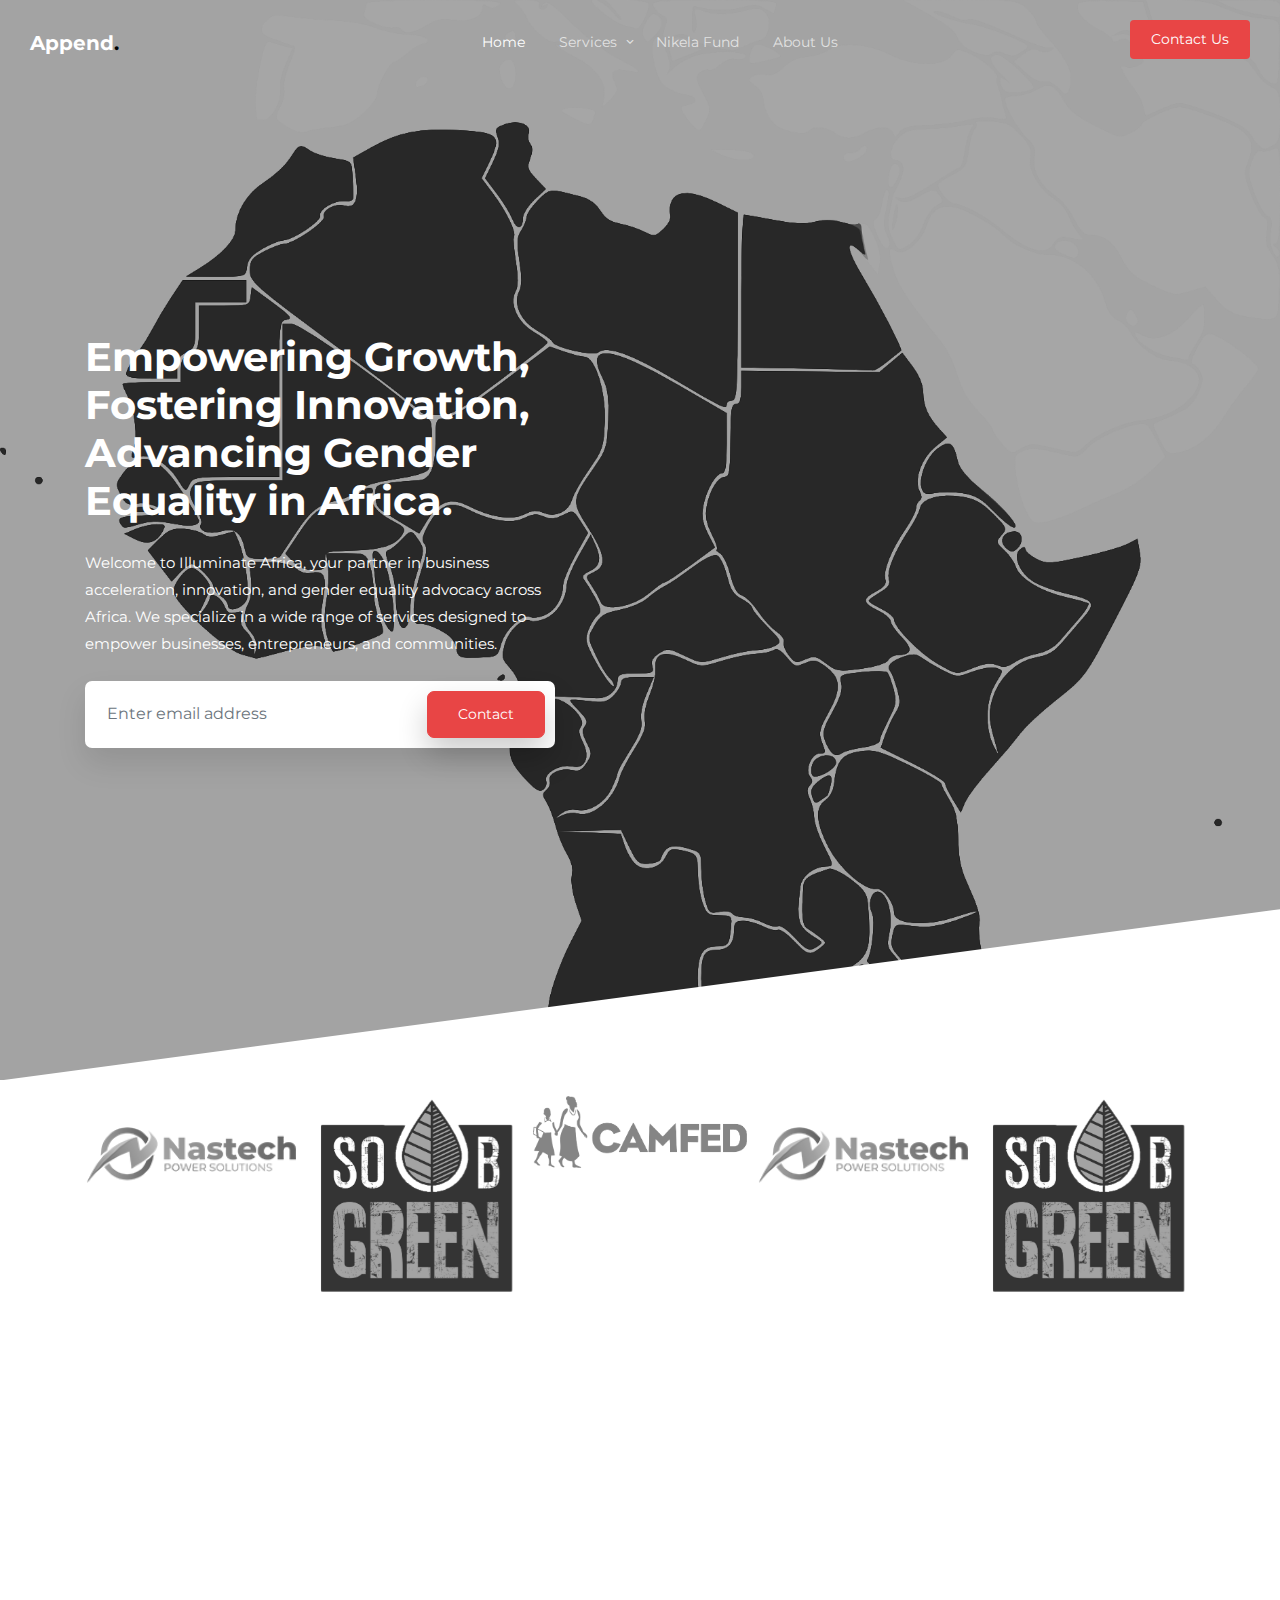
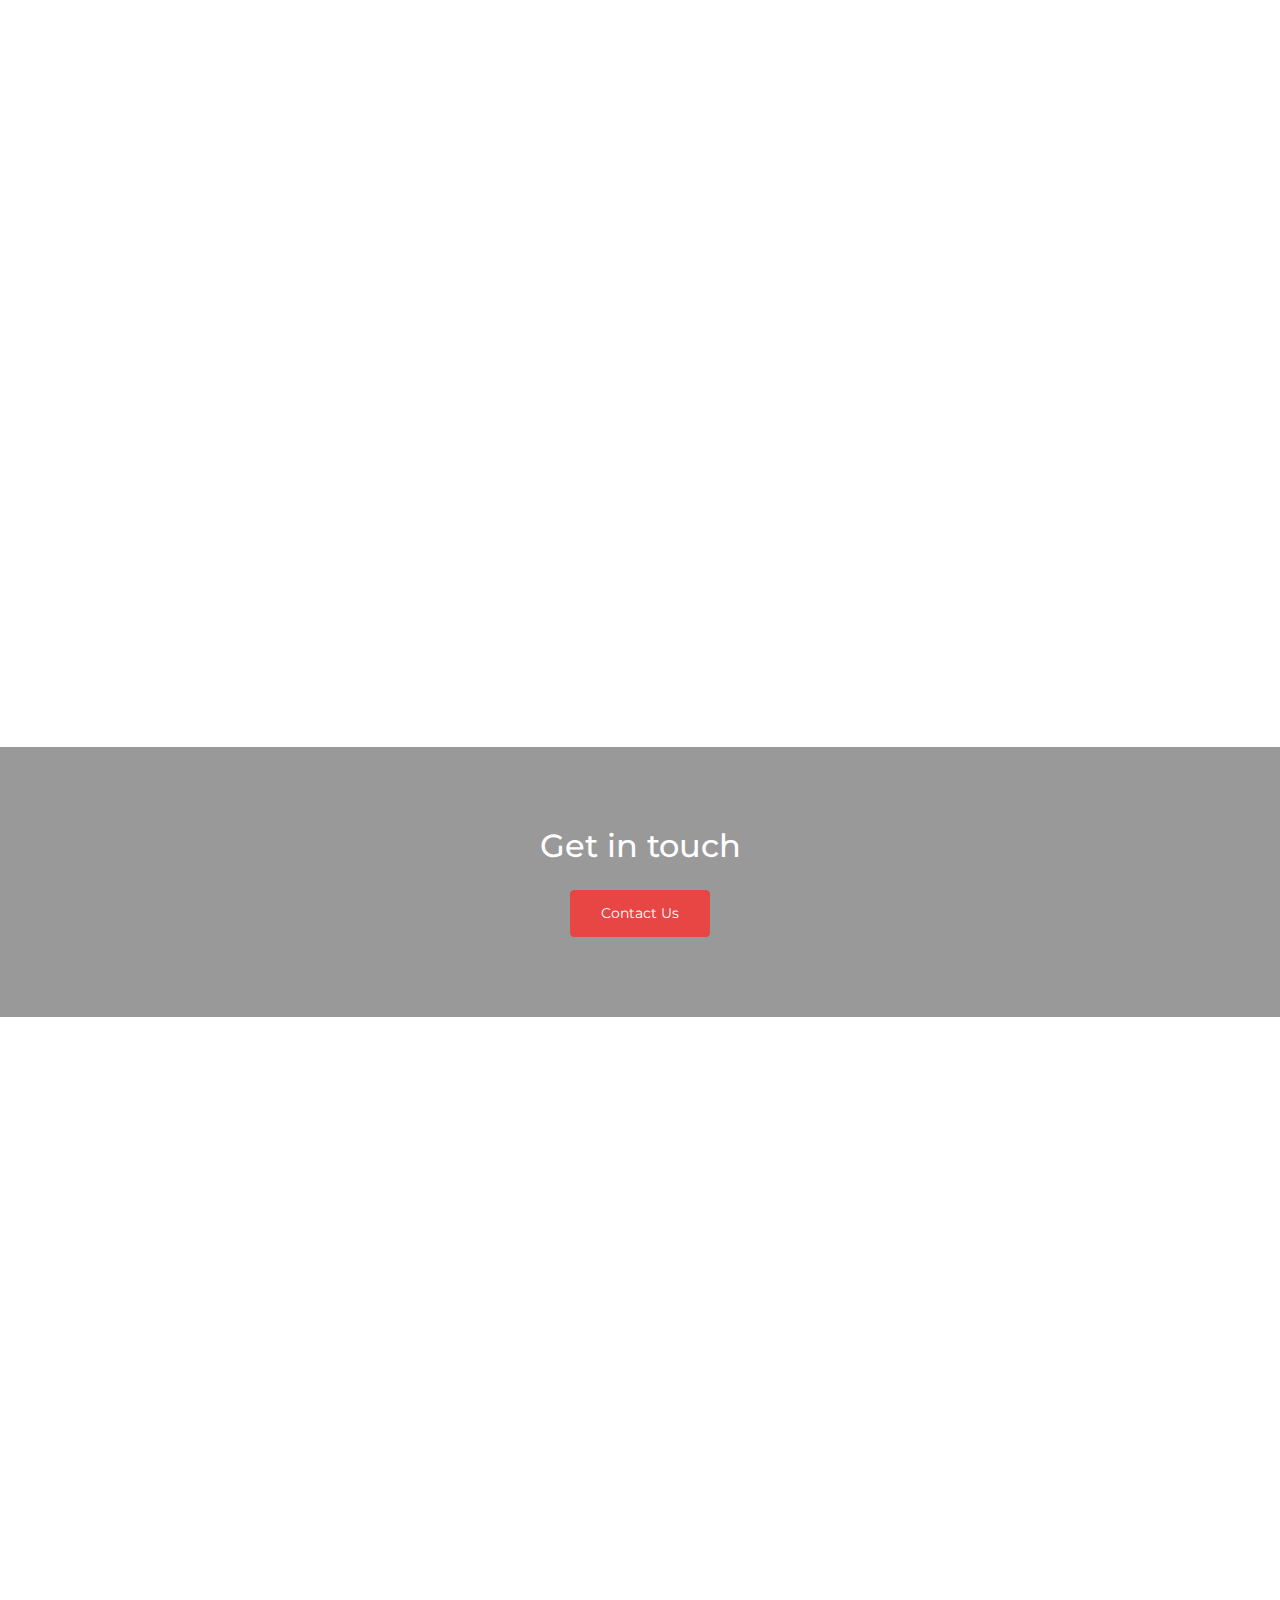
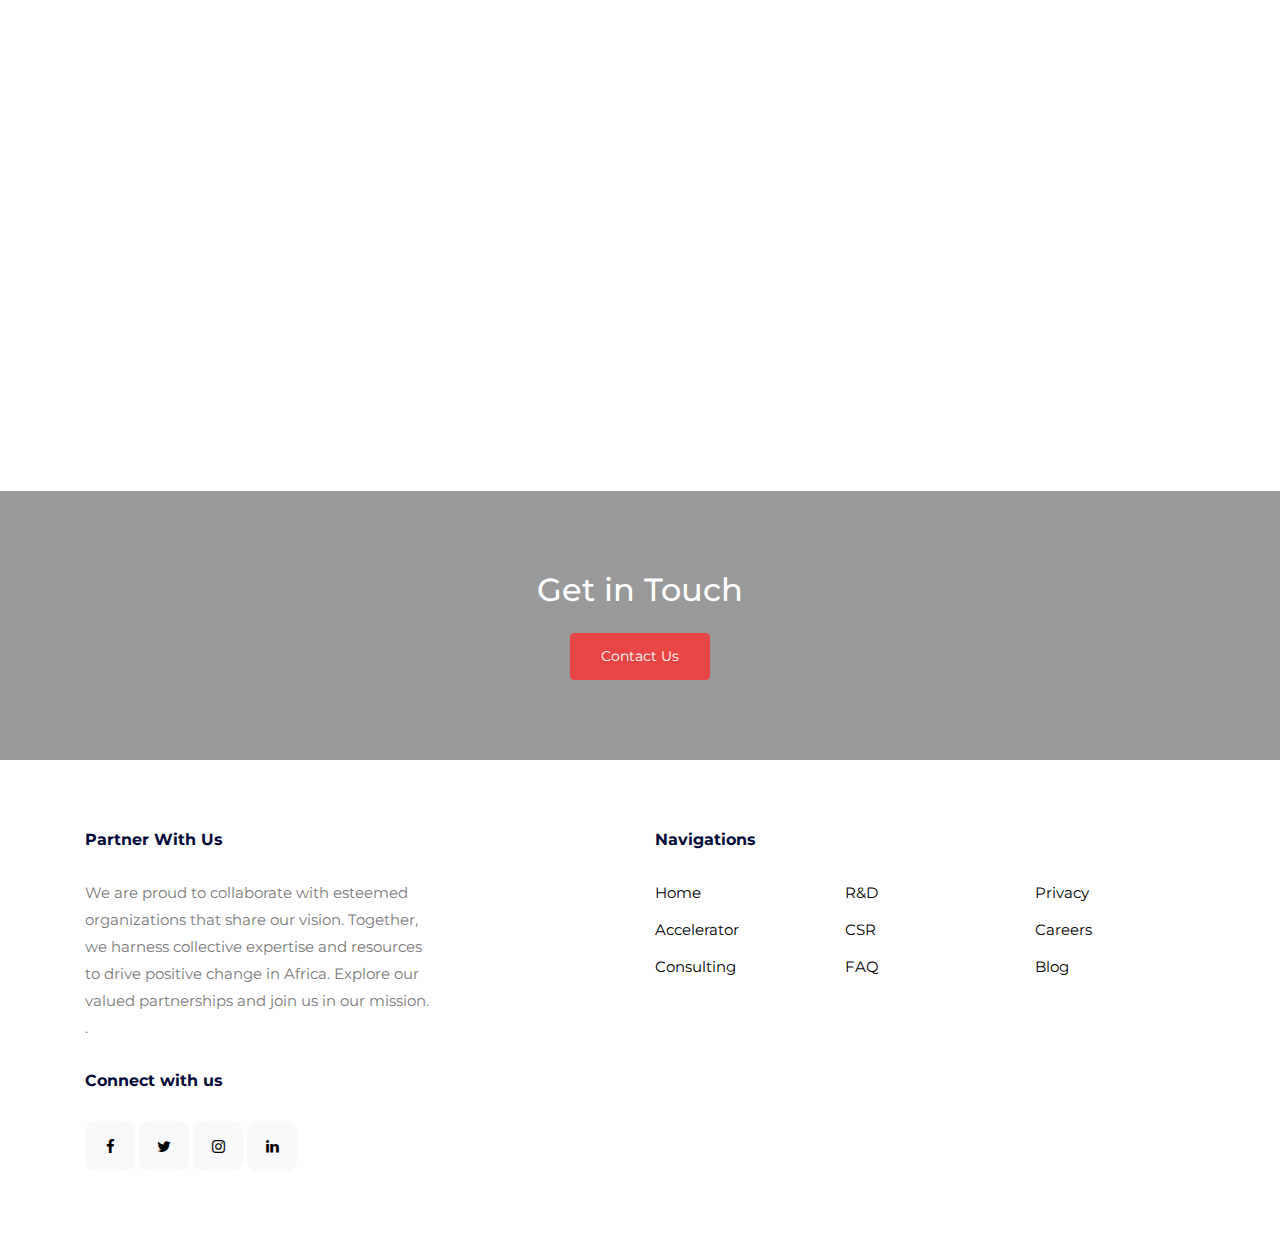
==== index.html @ 3a7e7c46 "first commit" ====
<!-- /*
* Template Name: Append
* Template Author: Untree.co
* Tempalte URI: https://untree.co/
* License: https://creativecommons.org/licenses/by/3.0/
*/ -->
<!doctype html>
<html lang="en">
<head>
  <meta charset="utf-8">
  <meta name="viewport" content="width=device-width, initial-scale=1, shrink-to-fit=no">
  <meta name="author" content="Untree.co">
  <link rel="shortcut icon" href="favicon.png">

  <meta name="description" content="" />
  <meta name="keywords" content="bootstrap, bootstrap4" />


  <link href="https://fonts.googleapis.com/css2?family=Montserrat:wght@300;400;700&display=swap" rel="stylesheet">
  
  <link rel="stylesheet" href="css/bootstrap.min.css">
  <link rel="stylesheet" href="css/owl.carousel.min.css">
  <link rel="stylesheet" href="css/owl.theme.default.min.css">
  <link rel="stylesheet" href="fonts/icomoon/style.css">
  <link rel="stylesheet" href="fonts/feather/style.css">
  <link rel="stylesheet" href="fonts/flaticon/font/flaticon.css">
  <link rel="stylesheet" href="css/jquery.fancybox.min.css">
  <link rel="stylesheet" href="css/aos.css">
  <link rel="stylesheet" href="css/style.css">

  <title>Append Free HTML Template by Untree.co</title>
</head>
<body>


    <div class="site-mobile-menu site-navbar-target">
      <div class="site-mobile-menu-header">
        <div class="site-mobile-menu-close">
          <span class="icofont-close js-menu-toggle"></span>
        </div>
      </div>
      <div class="site-mobile-menu-body"></div>
    </div>
    
    <div class="container">


      <nav class="site-nav">
        <div class="logo">
          <a href="index.html" class="text-white">Append<span class="text-black">.</span></a>
        </div>
        <div class="row align-items-center">
          
          
          <div class="col-12 col-sm-12 col-lg-12 site-navigation text-center">
            <ul class="js-clone-nav d-none d-lg-inline-block text-left site-menu">
              <li class="active"><a href="index.html">Home</a></li>
              <li class="has-children">
                <a href="#">Services</a>
                <ul class="dropdown">
                  <li><a href="accelerator.html">Upanuzi Accelerator</a></li>
                  <li><a href="consulting.html">Business Consulting</a></li>
                  <li><a href="research.html">Research and Development</a></li>
                  <li><a href="csr.html">CSR Advisory</a></li>

                   <!-- <li class="has-children"> 
                    <a href="#">Menu Two</a>
                   <ul class="dropdown">
                      <li><a href="#">Sub Menu One</a></li>
                      <li><a href="#">Sub Menu Two</a></li>
                      <li><a href="#">Sub Menu Three</a></li>
                    </ul> 
                  </li> -->
                  <!-- <li><a href="#">Menu Three</a></li> -->
                </ul>
              </li>
              <li><a href="nikela.html">Nikela Fund</a></li>
              <li><a href="about.html">About Us</a></li>
            </ul>

            <ul class="js-clone-nav d-none d-lg-inline-block text-left site-menu float-right menu-absolute">
              <li class="cta-button"><a href="contact.html" target="_blank">Contact Us</a></li>
            </ul>

            <a href="#" class="burger light ml-auto site-menu-toggle js-menu-toggle d-block d-lg-none" data-toggle="collapse" data-target="#main-navbar">
              <span></span>
            </a>

          </div>

        </div>  
      </nav> <!-- END nav -->

    </div> <!-- END container -->


    <div class="hero-slant overlay" data-stellar-background-ratio="0.5" style="background-image: url('images/africa2.png')">

      <div class="container">
        <div class="row align-items-center justify-content-between">
          <div class="col-lg-7 intro">
            <h1 class="text-white font-weight-bold mb-4" data-aos="fade-up" data-aos-delay="0">Empowering Growth, Fostering Innovation, Advancing Gender Equality in Africa.</h1>
            <p class="text-white mb-4" data-aos="fade-up" data-aos-delay="100">Welcome to Illuminate Africa, your partner in business acceleration,  innovation, and gender equality advocacy across Africa. We specialize in a wide range of services designed to empower businesses, entrepreneurs, and communities.
            </p>
            <form action="#" class="sign-up-form d-flex" data-aos="fade-up" data-aos-delay="200">
              <input type="text" class="form-control" placeholder="Enter email address">
              <input type="submit" class="btn btn-primary" value="Contact">
            </form>
          
          </div>
          
          
        </div>

        
      </div>

      <div class="slant" style="background-image: url('images/slant.svg');"></div>
    </div>

    <div class="py-3">
      <div class="container">

        <div class="owl-logos owl-carousel">
          <div class="item">
            <img src="images/nastech.png" alt="Image" class="img-fluid">
          </div>
          <div class="item">
            <img src="images/sobgreen.png" alt="Image" class="img-fluid">
          </div>
          <div class="item">
            <img src="images/camfed.png" alt="Image" class="img-fluid">
          </div>
          <!-- <div class="item">
            <img src="images/logo-paypal.png" alt="Image" class="img-fluid">
          </div>
          <div class="item">
            <img src="images/logo-adobe.png" alt="Image" class="img-fluid">
          </div>
          <div class="item">
            <img src="images/logo-google.png" alt="Image" class="img-fluid">
          </div> -->
          

        </div>
        
            
      </div>
      
    </div>

    
     <div class="site-section">
      <div class="container">
        <div class="row mb-5">
          <div class="col-12 text-center"  data-aos="fade-up">
            <h2 class="heading font-weight-bold mb-3">Our Services</h2>
          </div>
        </div>
        <div class="row align-items-stretch">
          <div class="col-md-6 col-lg-4 mb-4 mb-lg-4" data-aos="fade-up">
            <div class="unit-4 d-flex">
              <div class="unit-4-icon mr-4">
                <span class="feather-pen-tool"></span>
              </div>
              <div><h3>UPANUZI Accelerator</h3>
                <p>Upanuzi is more than an accelerator; it's a transformative service designed to empower established businesses aiming to scale and accelerate their growth. We offer a comprehensive ecosystem that equips your business with the tools and support needed to achieve significant progress in a short timeframe. </p>
                <p><a href="#">Learn More</a></p>
              </div>
            </div>
          </div>
          <div class="col-md-6 col-lg-4 mb-4 mb-lg-4" data-aos="fade-up" data-aos-delay="100">
            <div class="unit-4 d-flex">
              <div class="unit-4-icon mr-4">
                <span class="feather-layers"></span>
              </div>
              <div>
                <h3>Business Consulting</h3>
                <p>
                  Achieving long-term success requires a solid strategy and operational excellence. Our Business Consulting services are tailored to help you navigate the complexities of your industry effectively. 
                <p><a href="#">Learn More</a></p>
              </div>
            </div>
          </div>
          <div class="col-md-6 col-lg-4 mb-4 mb-lg-4" data-aos="fade-up" data-aos-delay="200">
            <div class="unit-4 d-flex">
              <div class="unit-4-icon mr-4">
                <span class="feather-layout"></span>
              </div>
              <div>
                <h3>R&D in AI and Renewable Energy:</h3>
                <p>Innovation is the cornerstone of progress, and at Illuminate Africa, we're at the forefront of driving technological advancement. Our Research and Development (R&D) division specializes in cutting-edge innovations in Artificial Intelligence (AI) and Renewable Energy.
                </p>
                <p><a href="#">Learn More</a></p>
              </div>
            </div>
          </div>


          <div class="col-md-6 col-lg-4 mb-4 mb-lg-4" data-aos="fade-up" data-aos-delay="300">
            <div class="unit-4 d-flex">
              <div class="unit-4-icon mr-4">
                <span class="feather-life-buoy"></span>
              </div>
              <div>
                <h3>CSR Advisory</h3>
                <p>Corporate Social Responsibility (CSR) is not just about profit; it's about making a positive impact on society. Our CSR Advisory services assist Corporations in developing and implementing effective CSR strategies. We help you align your corporate values and objectives with initiatives that create a meaningful and lasting impact on the communities you serve. </p>
                <p><a href="#">Learn More</a></p>
              </div>
            </div>
          </div>
          <!-- <div class="col-md-6 col-lg-4 mb-4 mb-lg-4" data-aos="fade-up" data-aos-delay="400">
            <div class="unit-4 d-flex">
              <div class="unit-4-icon mr-4">
                <span class="feather-shopping-bag"></span>
              </div>
              <div>
                <h3>Cool Pricing</h3>
                <p>Far far away, behind the word mountains, far from the countries Vokalia and Consonantia, there live the blind texts. </p>
                <p><a href="#">Learn More</a></p>
              </div>
            </div>
          </div>
          <div class="col-md-6 col-lg-4 mb-4 mb-lg-4" data-aos="fade-up" data-aos-delay="500">
            <div class="unit-4 d-flex">
              <div class="unit-4-icon mr-4">
                <span class="feather-smartphone"></span>
              </div>
              <div>
                <h3>Mobile Apps</h3>
                <p>Far far away, behind the word mountains, far from the countries Vokalia and Consonantia, there live the blind texts. </p>
                <p><a href="#">Learn More</a></p>
              </div>
            </div>
          </div> -->

        </div>
      </div>
    </div>

    
    <div class="site-section overlay site-cover-2" style="background-image: url('images/africa2.png')">
      <div class="container">
        <div class="row">
          <div class="col-lg-7 mx-auto text-center">
            <h2 class="text-white mb-4">Get in touch</h2>
            <p class="mb-0"><a href="https://untree.co/" rel="noopener" class="btn btn-primary"> Contact Us</a></p>
          </div>
        </div>
      </div>
    </div>


    <div class="features-lg ">
      <div class="container">
        <div class="row feature align-items-center justify-content-between">
          <div class="col-lg-7 section-stack order-lg-2 mb-4 mb-lg-0 position-relative" data-aos="fade-up" data-aos-delay="0">

            <div class="image-stack">
              <div class="image-stack__item image-stack__item--top">
                <!-- <img src="images/women.jpg" alt=""> -->
              </div>
              <div class="image-stack__item image-stack__item--bottom">
                <img src="images/women.jpg" alt="">
              </div>
            </div>

          </div>
          <div class="col-lg-4 section-title" data-aos="fade-up" data-aos-delay="100">
            
            <h2 class="font-weight-bold mb-4 heading">Women's Economic Empowerment: </h2>
            <p class="mb-4">Gender equality and women's economic empowerment are core values at Illuminate Africa. We believe in fostering inclusive opportunities for women entrepreneurs and leaders.</p>
            <p><a href="#" class="btn btn-primary">Contact Us</a></p>

          </div>
          
        </div>
      </div>
    </div>
    
    <div class="features-lg">
      <div class="container">
        
        <div class="row feature align-items-center justify-content-between">
          <div class="col-lg-7 mb-4 mb-lg-0 section-stack" data-aos="fade-up" data-aos-delay="0">
            <img src="images/hall.jpeg" alt="Image" class="img-fluid">
          </div>
          <div class="col-lg-4 section-title" data-aos="fade-up" data-aos-delay="100">
            
            <h2 class="font-weight-bold mb-4">Skills Development</h2>
            <p class="mb-4">In today's fast-paced world, continuous learning and skill development are essential. Our Skills Development programs offer comprehensive training designed to enhance your capabilities and keep you ahead of the curve. </p>
            <p><a href="#" class="btn btn-primary">Contact Us</a></p>

          </div>
          
        </div>

      </div>
    </div>



    <!-- <div class="pricing-section">
      <div class="container">
        <div class="section-title text-center mb-5" data-aos="fade-up" data-aos-delay="0">
          <h2 class="heading font-weight-bold mb-5">Plans</h2>

          <div class="switch-plan">
            
            <div class="d-inline-flex align-items-center">
              <div class="period">Monthly</div>
              <a href="#" class="period-toggle js-period-toggle"></a>
              <div class="period"><span class="mr-2">Yearly</span><span class="save-percent">Save 25%</span></div>
            </div>

          </div>
        </div>
        

        <div class="row">
          <div class="col-md-6 col-lg-4" data-aos="fade-up" data-aos-delay="0">
            <div class="pricing-item ">
              <h3>Basic</h3>
              <div class="description">
                <p>Far far away, behind the word mountains</p>
              </div>
              <div class="period-change mb-4 d-block">
                <div class="price-wrap">
                  <div class="price">
                    <div>
                      <div>$29</div>
                      <div>$299</div>
                    </div>
                  </div>
                </div>
                <div class="d-inline-flex align-items-center text-center period-wrap">
                  <div class="d-inline-block mr-1">Per</div>
                  <div class="d-block text-left period">
                    <div>
                      <div>Month</div>
                      <div>Year</div>
                    </div>
                  </div>
                </div>
              </div>
              <ul class="list-unstyled mb-4">
                <li class="d-flex"><span class="feather-check-square mr-2 mt-1"></span><span>Far far away, behind the word mountains</span></li>
                <li class="d-flex"><span class="feather-check-square mr-2 mt-1"></span><span>Far far away, behind the word mountains</span></li>
              </ul>
              <div>
                <a href="#" class="btn btn-primary">Get Started</a>
              </div>
            </div>
          </div>

          <div class="col-md-6 col-lg-4" data-aos="fade-up" data-aos-delay="100">
            <div class="pricing-item active">
              <h3>Advanced</h3>
              <div class="description">
                <p>Far far away, behind the word mountains</p>
              </div>
              <div class="period-change mb-4 d-block">
                <div class="price-wrap">
                  <div class="price">
                    <div>
                      <div>$49</div>
                      <div>$599</div>
                    </div>
                  </div>
                </div>
                <div class="d-inline-flex align-items-center text-center period-wrap">
                  <div class="d-inline-block mr-1">Per</div>
                  <div class="d-block text-left period">
                    <div>
                      <div>Month</div>
                      <div>Year</div>
                    </div>
                  </div>
                </div>
              </div>
              <ul class="list-unstyled mb-4">
                <li class="d-flex"><span class="feather-check-square mr-2 mt-1"></span><span>Far far away, behind the word mountains</span></li>
                <li class="d-flex"><span class="feather-check-square mr-2 mt-1"></span><span>Far far away, behind the word mountains</span></li>
              </ul>
              <div>
                <a href="#" class="btn btn-primary">Get Started</a>
              </div>
            </div>
          </div>

          <div class="col-md-6 col-lg-4" data-aos="fade-up" data-aos-delay="200">
            <div class="pricing-item ">
              <h3>Premium</h3>
              <div class="description">
                <p>Far far away, behind the word mountains</p>
              </div>
              <div class="period-change mb-4 d-block">
                <div class="price-wrap">
                  <div class="price">
                    <div>
                      <div>$99</div>
                      <div>$1,999</div>
                    </div>
                  </div>
                </div>
                <div class="d-inline-flex align-items-center text-center period-wrap">
                  <div class="d-inline-block mr-1">Per</div>
                  <div class="d-block text-left period">
                    <div>
                      <div>Month</div>
                      <div>Year</div>
                    </div>
                  </div>
                </div>
              </div>
              <ul class="list-unstyled mb-4">
                <li class="d-flex"><span class="feather-check-square mr-2 mt-1"></span><span>Far far away, behind the word mountains</span></li>
                <li class="d-flex"><span class="feather-check-square mr-2 mt-1"></span><span>Far far away, behind the word mountains</span></li>
              </ul>
              <div>
                <a href="#" class="btn btn-primary">Get Started</a>
              </div>
            </div>
          </div>
        </div>
      </div>
    </div>

     -->

    <!-- <div class="testimonial-section">
      <div class="container">
        <div class="row align-items-center justify-content-between">
          <div class="col-lg-4 mb-5 section-title" data-aos="fade-up" data-aos-delay="0">
            
            <h2 class="mb-4 font-weight-bold heading">Testimonials</h2>
            <p class="mb-4">Far far away, behind the word mountains, far from the countries Vokalia and Consonantia, there live the blind texts. </p>
            <p><a href="#" class="btn btn-primary">Product Tour</a></p>
          </div>
          <div class="col-lg-7" data-aos="fade-up" data-aos-delay="100">
            
            <div class="testimonial--wrap">
              <div class="owl-single owl-carousel no-dots no-nav">
                <div class="testimonial-item">
                  <div class="d-flex align-items-center mb-4">
                    <div class="photo mr-3">
                      <img src="images/person_4-min.jpg" alt="Image" class="img-fluid">
                    </div>
                    <div class="author">
                      <cite class="d-block mb-0">Kaila Woodland</cite>
                      <span>Owner, Greenland, Inc.</span>
                    </div>
                  </div>
                  <blockquote>
                    <p>&ldquo;Far far away, behind the word mountains, far from the countries Vokalia and Consonantia, there live the blind texts. Separated they live.&rdquo;</p>
                  </blockquote>
                </div>  

                <div class="testimonial-item">
                  <div class="d-flex align-items-center mb-4">
                    <div class="photo mr-3">
                      <img src="images/person_1-min.jpg" alt="Image" class="img-fluid">
                    </div>
                    <div class="author">
                      <cite class="d-block mb-0">Kaila Woodland</cite>
                      <span>Owner, Greenland, Inc.</span>
                    </div>
                  </div>
                  <blockquote>
                    <p>&ldquo;Far far away, behind the word mountains, far from the countries Vokalia and Consonantia, there live the blind texts. Separated they live.&rdquo;</p>
                  </blockquote>
                </div>  

                <div class="testimonial-item">
                  <div class="d-flex align-items-center mb-4">
                    <div class="photo mr-3">
                      <img src="images/person_2-min.jpg" alt="Image" class="img-fluid">
                    </div>
                    <div class="author">
                      <cite class="d-block mb-0">Kaila Woodland</cite>
                      <span>Owner, Greenland, Inc.</span>
                    </div>
                  </div>
                  <blockquote>
                    <p>&ldquo;Far far away, behind the word mountains, far from the countries Vokalia and Consonantia, there live the blind texts. Separated they live.&rdquo;</p>
                  </blockquote>
                </div>  
              </div>
              <div class="custom-nav-wrap">
                <a href="#" class="custom-owl-prev"><span class="icon-keyboard_backspace"></span></a>
                <a href="#" class="custom-owl-next"><span class="icon-keyboard_backspace"></span></a>
              </div>
            </div>

          </div>
        </div>
      </div>
    </div> -->

     <!-- <div class="site-section bg-light" id="blog-section">
      <div class="container">
        <div class="row">
          <div class="col-7 mb-4 position-relative text-center mx-auto">
            <h2 class="font-weight-bold text-center">Our Blog Posts</h2>
            <p>Far far away, behind the word mountains, far from the countries Vokalia and Consonantia, there live the blind texts.</p>
          </div>

        </div>
        <div class="row">
          
          
          <div class="col-md-6 mb-5 mb-lg-0 col-lg-4">
            <div class="blog_entry">
              <a href="#"><img src="images/img_h_3-min.jpg" alt="Free Website Template by Free-Template.co" class="img-fluid"></a>
              <div class="p-4 bg-white">
                <h3><a href="#">Far far away, behind the word mountains</a></h3>
                <span class="date">April 25, 2019</span>
                <p>A small river named Duden flows by their place and supplies it with the necessary regelialia.</p>
                <p class="more"><a href="#">Continue reading...</a></p>
              </div>
            </div>
          </div>

          <div class="col-md-6 mb-5 mb-lg-0 col-lg-4">
            <div class="blog_entry">
              <a href="#"><img src="images/img_h_5-min.jpg" alt="Free Website Template by Free-Template.co" class="img-fluid"></a>
              <div class="p-4 bg-white">
                <h3><a href="#">Far far away, behind the word mountains</a></h3>
                <span class="date">April 25, 2019</span>
                <p>A small river named Duden flows by their place and supplies it with the necessary regelialia.</p>
                <p class="more"><a href="#">Continue reading...</a></p>
              </div>
            </div>
          </div>

          <div class="col-md-6 mb-5 mb-lg-0 col-lg-4">
            <div class="blog_entry">
              <a href="#"><img src="images/img_h_7-min.jpg" alt="Free Website Template by Free-Template.co" class="img-fluid"></a>
              <div class="p-4 bg-white">
                <h3><a href="#">Far far away, behind the word mountains</a></h3>
                <span class="date">April 25, 2019</span>
                <p>A small river named Duden flows by their place and supplies it with the necessary regelialia.</p>
                <p class="more"><a href="#">Continue reading...</a></p>
              </div>
            </div>
          </div>
        </div>
        <div class="row mt-5">
          <div class="col-lg-4 mx-auto">
            <a href="#" class="btn btn-primary btn-block">See All Posts</a>
          </div>
        </div>
      </div>
    </div> -->

    <div class="site-section overlay site-cover-2" style="background-image: url('images/africa2.png')">
      <div class="container">
        <div class="row">
          <div class="col-lg-7 mx-auto text-center">
            <h2 class="text-white mb-4">Get in Touch</h2>
            <p class="mb-0"><a href="https://untree.co/" rel="noopener" class="btn btn-primary">Contact Us</a></p>
          </div>
        </div>
      </div>
    </div>

     <div class="site-footer">
      <div class="container">
        <div class="row justify-content-between">
          <div class="col-lg-4">
            <div class="widget">
              <h3>Partner With Us</h3>
              <p>We are proud to collaborate with esteemed organizations that share our vision. Together, we harness collective expertise and resources to drive positive change in Africa. Explore our valued partnerships and join us in our mission.
                .</p>
            </div>
            <div class="widget">
              <h3>Connect with us</h3>
              <ul class="social list-unstyled">
                <li><a href=" https://web.facebook.com/ilmconsultgh"><span class="icon-facebook"></span></a></li>
                <li><a href=" https://twitter.com/ilmconsult"><span class="icon-twitter"></span></a></li>
                <li><a href=" https://www.instagram.com/ilmconsultgh/"><span class="icon-instagram"></span></a></li>
                <!-- <li><a href="#"><span class="icon-dribbble"></span></a></li> -->
                <li><a href="https://www.linkedin.com/company/86673006/"><span class="icon-linkedin"></span></a></li>
              </ul>
            </div>
          </div>
          <div class="col-lg-6">
            <div class="row">
              <div class="col-12">
                <div class="widget">
                  <h3>Navigations</h3>
                </div>
              </div>
              <div class="col-6 col-sm-6 col-md-4">
                <div class="widget">
                  <ul class="links list-unstyled">
                    <li><a href="index.html">Home</a></li>
                    <li><a href="accelerator.html"> Accelerator</a></li>
                    <li><a href="consulting.html">Consulting</a></li>
                    
                  </ul>
                </div>
              </div>
              <div class="col-6 col-sm-6 col-md-4">
                <div class="widget">
                  <ul class="links list-unstyled">
                    <li><a href="research.html">R&D</a></li>
                    <li><a href="csr.html">CSR </a></li>
                    <li><a href="#">FAQ</a></li>

                    
                  </ul>
                </div>
              </div>
              <div class="col-6 col-sm-6 col-md-4">
                <div class="widget">
                  <ul class="links list-unstyled">                   
                    <li><a href="#">Privacy</a></li>
                    <li><a href="#">Careers</a></li>
                    <li><a href="#">Blog</a></li>
                  </ul>
                </div>
              </div>
            </div>
          </div>
        </div>

        <!-- <div class="row justify-content-center text-center copyright">
          <div class="col-md-8">
            <p>Copyright &copy;<script>document.write(new Date().getFullYear());</script>. All Rights Reserved. &mdash; Designed with love by <a href="https://untree.co">Untree.co</a> <!-- License information: https://untree.co/license/ -->
            <!-- </p> </br>  -->
            <!-- <p> Dsitributed by <a href="https://themewagon.com">themewagon</a> </p> -->
          <!-- </div> -->
        <!-- </div> -->
      </div>
    </div>
    

    <div id="overlayer"></div>
    <div class="loader">
      <div class="spinner-border" role="status">
        <span class="sr-only">Loading...</span>
      </div>
    </div>

    <script src="js/jquery-3.5.1.min.js"></script>
    <script src="js/jquery-migrate-3.0.0.min.js"></script>
    <script src="js/popper.min.js"></script>
    <script src="js/bootstrap.min.js"></script>
    <script src="js/owl.carousel.min.js"></script>
    <script src="js/aos.js"></script>
    <script src="js/imagesloaded.pkgd.js"></script>
    <script src="js/isotope.pkgd.min.js"></script>
    <script src="js/jquery.animateNumber.min.js"></script>
    <script src="js/jquery.stellar.min.js"></script>
    <script src="js/jquery.waypoints.min.js"></script>
    <script src="js/jquery.fancybox.min.js"></script>
    <script src="js/custom.js"></script>

    
  </body>
  </html>
---- fonts/icomoon/style.css ----
@font-face {
  font-family: 'icomoon';
  src:  url('fonts/icomoon.eot?10si43');
  src:  url('fonts/icomoon.eot?10si43#iefix') format('embedded-opentype'),
    url('fonts/icomoon.ttf?10si43') format('truetype'),
    url('fonts/icomoon.woff?10si43') format('woff'),
    url('fonts/icomoon.svg?10si43#icomoon') format('svg');
  font-weight: normal;
  font-style: normal;
}

[class^="icon-"], [class*=" icon-"] {
  /* use !important to prevent issues with browser extensions that change fonts */
  font-family: 'icomoon' !important;
  speak: none;
  font-style: normal;
  font-weight: normal;
  font-variant: normal;
  text-transform: none;
  line-height: 1;

  /* Better Font Rendering =========== */
  -webkit-font-smoothing: antialiased;
  -moz-osx-font-smoothing: grayscale;
}

.icon-asterisk:before {
  content: "\f069";
}
.icon-plus:before {
  content: "\f067";
}
.icon-question:before {
  content: "\f128";
}
.icon-minus:before {
  content: "\f068";
}
.icon-glass:before {
  content: "\f000";
}
.icon-music:before {
  content: "\f001";
}
.icon-search:before {
  content: "\f002";
}
.icon-envelope-o:before {
  content: "\f003";
}
.icon-heart:before {
  content: "\f004";
}
.icon-star:before {
  content: "\f005";
}
.icon-star-o:before {
  content: "\f006";
}
.icon-user:before {
  content: "\f007";
}
.icon-film:before {
  content: "\f008";
}
.icon-th-large:before {
  content: "\f009";
}
.icon-th:before {
  content: "\f00a";
}
.icon-th-list:before {
  content: "\f00b";
}
.icon-check:before {
  content: "\f00c";
}
.icon-close:before {
  content: "\f00d";
}
.icon-remove:before {
  content: "\f00d";
}
.icon-times:before {
  content: "\f00d";
}
.icon-search-plus:before {
  content: "\f00e";
}
.icon-search-minus:before {
  content: "\f010";
}
.icon-power-off:before {
  content: "\f011";
}
.icon-signal:before {
  content: "\f012";
}
.icon-cog:before {
  content: "\f013";
}
.icon-gear:before {
  content: "\f013";
}
.icon-trash-o:before {
  content: "\f014";
}
.icon-home:before {
  content: "\f015";
}
.icon-file-o:before {
  content: "\f016";
}
.icon-clock-o:before {
  content: "\f017";
}
.icon-road:before {
  content: "\f018";
}
.icon-download:before {
  content: "\f019";
}
.icon-arrow-circle-o-down:before {
  content: "\f01a";
}
.icon-arrow-circle-o-up:before {
  content: "\f01b";
}
.icon-inbox:before {
  content: "\f01c";
}
.icon-play-circle-o:before {
  content: "\f01d";
}
.icon-repeat:before {
  content: "\f01e";
}
.icon-rotate-right:before {
  content: "\f01e";
}
.icon-refresh:before {
  content: "\f021";
}
.icon-list-alt:before {
  content: "\f022";
}
.icon-lock:before {
  content: "\f023";
}
.icon-flag:before {
  content: "\f024";
}
.icon-headphones:before {
  content: "\f025";
}
.icon-volume-off:before {
  content: "\f026";
}
.icon-volume-down:before {
  content: "\f027";
}
.icon-volume-up:before {
  content: "\f028";
}
.icon-qrcode:before {
  content: "\f029";
}
.icon-barcode:before {
  content: "\f02a";
}
.icon-tag:before {
  content: "\f02b";
}
.icon-tags:before {
  content: "\f02c";
}
.icon-book:before {
  content: "\f02d";
}
.icon-bookmark:before {
  content: "\f02e";
}
.icon-print:before {
  content: "\f02f";
}
.icon-camera:before {
  content: "\f030";
}
.icon-font:before {
  content: "\f031";
}
.icon-bold:before {
  content: "\f032";
}
.icon-italic:before {
  content: "\f033";
}
.icon-text-height:before {
  content: "\f034";
}
.icon-text-width:before {
  content: "\f035";
}
.icon-align-left:before {
  content: "\f036";
}
.icon-align-center:before {
  content: "\f037";
}
.icon-align-right:before {
  content: "\f038";
}
.icon-align-justify:before {
  content: "\f039";
}
.icon-list:before {
  content: "\f03a";
}
.icon-dedent:before {
  content: "\f03b";
}
.icon-outdent:before {
  content: "\f03b";
}
.icon-indent:before {
  content: "\f03c";
}
.icon-video-camera:before {
  content: "\f03d";
}
.icon-image:before {
  content: "\f03e";
}
.icon-photo:before {
  content: "\f03e";
}
.icon-picture-o:before {
  content: "\f03e";
}
.icon-pencil:before {
  content: "\f040";
}
.icon-map-marker:before {
  content: "\f041";
}
.icon-adjust:before {
  content: "\f042";
}
.icon-tint:before {
  content: "\f043";
}
.icon-edit:before {
  content: "\f044";
}
.icon-pencil-square-o:before {
  content: "\f044";
}
.icon-share-square-o:before {
  content: "\f045";
}
.icon-check-square-o:before {
  content: "\f046";
}
.icon-arrows:before {
  content: "\f047";
}
.icon-step-backward:before {
  content: "\f048";
}
.icon-fast-backward:before {
  content: "\f049";
}
.icon-backward:before {
  content: "\f04a";
}
.icon-play:before {
  content: "\f04b";
}
.icon-pause:before {
  content: "\f04c";
}
.icon-stop:before {
  content: "\f04d";
}
.icon-forward:before {
  content: "\f04e";
}
.icon-fast-forward:before {
  content: "\f050";
}
.icon-step-forward:before {
  content: "\f051";
}
.icon-eject:before {
  content: "\f052";
}
.icon-chevron-left:before {
  content: "\f053";
}
.icon-chevron-right:before {
  content: "\f054";
}
.icon-plus-circle:before {
  content: "\f055";
}
.icon-minus-circle:before {
  content: "\f056";
}
.icon-times-circle:before {
  content: "\f057";
}
.icon-check-circle:before {
  content: "\f058";
}
.icon-question-circle:before {
  content: "\f059";
}
.icon-info-circle:before {
  content: "\f05a";
}
.icon-crosshairs:before {
  content: "\f05b";
}
.icon-times-circle-o:before {
  content: "\f05c";
}
.icon-check-circle-o:before {
  content: "\f05d";
}
.icon-ban:before {
  content: "\f05e";
}
.icon-arrow-left:before {
  content: "\f060";
}
.icon-arrow-right:before {
  content: "\f061";
}
.icon-arrow-up:before {
  content: "\f062";
}
.icon-arrow-down:before {
  content: "\f063";
}
.icon-mail-forward:before {
  content: "\f064";
}
.icon-share:before {
  content: "\f064";
}
.icon-expand:before {
  content: "\f065";
}
.icon-compress:before {
  content: "\f066";
}
.icon-exclamation-circle:before {
  content: "\f06a";
}
.icon-gift:before {
  content: "\f06b";
}
.icon-leaf:before {
  content: "\f06c";
}
.icon-fire:before {
  content: "\f06d";
}
.icon-eye:before {
  content: "\f06e";
}
.icon-eye-slash:before {
  content: "\f070";
}
.icon-exclamation-triangle:before {
  content: "\f071";
}
.icon-warning:before {
  content: "\f071";
}
.icon-plane:before {
  content: "\f072";
}
.icon-calendar:before {
  content: "\f073";
}
.icon-random:before {
  content: "\f074";
}
.icon-comment:before {
  content: "\f075";
}
.icon-magnet:before {
  content: "\f076";
}
.icon-chevron-up:before {
  content: "\f077";
}
.icon-chevron-down:before {
  content: "\f078";
}
.icon-retweet:before {
  content: "\f079";
}
.icon-shopping-cart:before {
  content: "\f07a";
}
.icon-folder:before {
  content: "\f07b";
}
.icon-folder-open:before {
  content: "\f07c";
}
.icon-arrows-v:before {
  content: "\f07d";
}
.icon-arrows-h:before {
  content: "\f07e";
}
.icon-bar-chart:before {
  content: "\f080";
}
.icon-bar-chart-o:before {
  content: "\f080";
}
.icon-twitter-square:before {
  content: "\f081";
}
.icon-facebook-square:before {
  content: "\f082";
}
.icon-camera-retro:before {
  content: "\f083";
}
.icon-key:before {
  content: "\f084";
}
.icon-cogs:before {
  content: "\f085";
}
.icon-gears:before {
  content: "\f085";
}
.icon-comments:before {
  content: "\f086";
}
.icon-thumbs-o-up:before {
  content: "\f087";
}
.icon-thumbs-o-down:before {
  content: "\f088";
}
.icon-star-half:before {
  content: "\f089";
}
.icon-heart-o:before {
  content: "\f08a";
}
.icon-sign-out:before {
  content: "\f08b";
}
.icon-linkedin-square:before {
  content: "\f08c";
}
.icon-thumb-tack:before {
  content: "\f08d";
}
.icon-external-link:before {
  content: "\f08e";
}
.icon-sign-in:before {
  content: "\f090";
}
.icon-trophy:before {
  content: "\f091";
}
.icon-github-square:before {
  content: "\f092";
}
.icon-upload:before {
  content: "\f093";
}
.icon-lemon-o:before {
  content: "\f094";
}
.icon-phone:before {
  content: "\f095";
}
.icon-square-o:before {
  content: "\f096";
}
.icon-bookmark-o:before {
  content: "\f097";
}
.icon-phone-square:before {
  content: "\f098";
}
.icon-twitter:before {
  content: "\f099";
}
.icon-facebook:before {
  content: "\f09a";
}
.icon-facebook-f:before {
  content: "\f09a";
}
.icon-github:before {
  content: "\f09b";
}
.icon-unlock:before {
  content: "\f09c";
}
.icon-credit-card:before {
  content: "\f09d";
}
.icon-feed:before {
  content: "\f09e";
}
.icon-rss:before {
  content: "\f09e";
}
.icon-hdd-o:before {
  content: "\f0a0";
}
.icon-bullhorn:before {
  content: "\f0a1";
}
.icon-bell-o:before {
  content: "\f0a2";
}
.icon-certificate:before {
  content: "\f0a3";
}
.icon-hand-o-right:before {
  content: "\f0a4";
}
.icon-hand-o-left:before {
  content: "\f0a5";
}
.icon-hand-o-up:before {
  content: "\f0a6";
}
.icon-hand-o-down:before {
  content: "\f0a7";
}
.icon-arrow-circle-left:before {
  content: "\f0a8";
}
.icon-arrow-circle-right:before {
  content: "\f0a9";
}
.icon-arrow-circle-up:before {
  content: "\f0aa";
}
.icon-arrow-circle-down:before {
  content: "\f0ab";
}
.icon-globe:before {
  content: "\f0ac";
}
.icon-wrench:before {
  content: "\f0ad";
}
.icon-tasks:before {
  content: "\f0ae";
}
.icon-filter:before {
  content: "\f0b0";
}
.icon-briefcase:before {
  content: "\f0b1";
}
.icon-arrows-alt:before {
  content: "\f0b2";
}
.icon-group:before {
  content: "\f0c0";
}
.icon-users:before {
  content: "\f0c0";
}
.icon-chain:before {
  content: "\f0c1";
}
.icon-link:before {
  content: "\f0c1";
}
.icon-cloud:before {
  content: "\f0c2";
}
.icon-flask:before {
  content: "\f0c3";
}
.icon-cut:before {
  content: "\f0c4";
}
.icon-scissors:before {
  content: "\f0c4";
}
.icon-copy:before {
  content: "\f0c5";
}
.icon-files-o:before {
  content: "\f0c5";
}
.icon-paperclip:before {
  content: "\f0c6";
}
.icon-floppy-o:before {
  content: "\f0c7";
}
.icon-save:before {
  content: "\f0c7";
}
.icon-square:before {
  content: "\f0c8";
}
.icon-bars:before {
  content: "\f0c9";
}
.icon-navicon:before {
  content: "\f0c9";
}
.icon-reorder:before {
  content: "\f0c9";
}
.icon-list-ul:before {
  content: "\f0ca";
}
.icon-list-ol:before {
  content: "\f0cb";
}
.icon-strikethrough:before {
  content: "\f0cc";
}
.icon-underline:before {
  content: "\f0cd";
}
.icon-table:before {
  content: "\f0ce";
}
.icon-magic:before {
  content: "\f0d0";
}
.icon-truck:before {
  content: "\f0d1";
}
.icon-pinterest:before {
  content: "\f0d2";
}
.icon-pinterest-square:before {
  content: "\f0d3";
}
.icon-google-plus-square:before {
  content: "\f0d4";
}
.icon-google-plus:before {
  content: "\f0d5";
}
.icon-money:before {
  content: "\f0d6";
}
.icon-caret-down:before {
  content: "\f0d7";
}
.icon-caret-up:before {
  content: "\f0d8";
}
.icon-caret-left:before {
  content: "\f0d9";
}
.icon-caret-right:before {
  content: "\f0da";
}
.icon-columns:before {
  content: "\f0db";
}
.icon-sort:before {
  content: "\f0dc";
}
.icon-unsorted:before {
  content: "\f0dc";
}
.icon-sort-desc:before {
  content: "\f0dd";
}
.icon-sort-down:before {
  content: "\f0dd";
}
.icon-sort-asc:before {
  content: "\f0de";
}
.icon-sort-up:before {
  content: "\f0de";
}
.icon-envelope:before {
  content: "\f0e0";
}
.icon-linkedin:before {
  content: "\f0e1";
}
.icon-rotate-left:before {
  content: "\f0e2";
}
.icon-undo:before {
  content: "\f0e2";
}
.icon-gavel:before {
  content: "\f0e3";
}
.icon-legal:before {
  content: "\f0e3";
}
.icon-dashboard:before {
  content: "\f0e4";
}
.icon-tachometer:before {
  content: "\f0e4";
}
.icon-comment-o:before {
  content: "\f0e5";
}
.icon-comments-o:before {
  content: "\f0e6";
}
.icon-bolt:before {
  content: "\f0e7";
}
.icon-flash:before {
  content: "\f0e7";
}
.icon-sitemap:before {
  content: "\f0e8";
}
.icon-umbrella:before {
  content: "\f0e9";
}
.icon-clipboard:before {
  content: "\f0ea";
}
.icon-paste:before {
  content: "\f0ea";
}
.icon-lightbulb-o:before {
  content: "\f0eb";
}
.icon-exchange:before {
  content: "\f0ec";
}
.icon-cloud-download:before {
  content: "\f0ed";
}
.icon-cloud-upload:before {
  content: "\f0ee";
}
.icon-user-md:before {
  content: "\f0f0";
}
.icon-stethoscope:before {
  content: "\f0f1";
}
.icon-suitcase:before {
  content: "\f0f2";
}
.icon-bell:before {
  content: "\f0f3";
}
.icon-coffee:before {
  content: "\f0f4";
}
.icon-cutlery:before {
  content: "\f0f5";
}
.icon-file-text-o:before {
  content: "\f0f6";
}
.icon-building-o:before {
  content: "\f0f7";
}
.icon-hospital-o:before {
  content: "\f0f8";
}
.icon-ambulance:before {
  content: "\f0f9";
}
.icon-medkit:before {
  content: "\f0fa";
}
.icon-fighter-jet:before {
  content: "\f0fb";
}
.icon-beer:before {
  content: "\f0fc";
}
.icon-h-square:before {
  content: "\f0fd";
}
.icon-plus-square:before {
  content: "\f0fe";
}
.icon-angle-double-left:before {
  content: "\f100";
}
.icon-angle-double-right:before {
  content: "\f101";
}
.icon-angle-double-up:before {
  content: "\f102";
}
.icon-angle-double-down:before {
  content: "\f103";
}
.icon-angle-left:before {
  content: "\f104";
}
.icon-angle-right:before {
  content: "\f105";
}
.icon-angle-up:before {
  content: "\f106";
}
.icon-angle-down:before {
  content: "\f107";
}
.icon-desktop:before {
  content: "\f108";
}
.icon-laptop:before {
  content: "\f109";
}
.icon-tablet:before {
  content: "\f10a";
}
.icon-mobile:before {
  content: "\f10b";
}
.icon-mobile-phone:before {
  content: "\f10b";
}
.icon-circle-o:before {
  content: "\f10c";
}
.icon-quote-left:before {
  content: "\f10d";
}
.icon-quote-right:before {
  content: "\f10e";
}
.icon-spinner:before {
  content: "\f110";
}
.icon-circle:before {
  content: "\f111";
}
.icon-mail-reply:before {
  content: "\f112";
}
.icon-reply:before {
  content: "\f112";
}
.icon-github-alt:before {
  content: "\f113";
}
.icon-folder-o:before {
  content: "\f114";
}
.icon-folder-open-o:before {
  content: "\f115";
}
.icon-smile-o:before {
  content: "\f118";
}
.icon-frown-o:before {
  content: "\f119";
}
.icon-meh-o:before {
  content: "\f11a";
}
.icon-gamepad:before {
  content: "\f11b";
}
.icon-keyboard-o:before {
  content: "\f11c";
}
.icon-flag-o:before {
  content: "\f11d";
}
.icon-flag-checkered:before {
  content: "\f11e";
}
.icon-terminal:before {
  content: "\f120";
}
.icon-code:before {
  content: "\f121";
}
.icon-mail-reply-all:before {
  content: "\f122";
}
.icon-reply-all:before {
  content: "\f122";
}
.icon-star-half-empty:before {
  content: "\f123";
}
.icon-star-half-full:before {
  content: "\f123";
}
.icon-star-half-o:before {
  content: "\f123";
}
.icon-location-arrow:before {
  content: "\f124";
}
.icon-crop:before {
  content: "\f125";
}
.icon-code-fork:before {
  content: "\f126";
}
.icon-chain-broken:before {
  content: "\f127";
}
.icon-unlink:before {
  content: "\f127";
}
.icon-info:before {
  content: "\f129";
}
.icon-exclamation:before {
  content: "\f12a";
}
.icon-superscript:before {
  content: "\f12b";
}
.icon-subscript:before {
  content: "\f12c";
}
.icon-eraser:before {
  content: "\f12d";
}
.icon-puzzle-piece:before {
  content: "\f12e";
}
.icon-microphone:before {
  content: "\f130";
}
.icon-microphone-slash:before {
  content: "\f131";
}
.icon-shield:before {
  content: "\f132";
}
.icon-calendar-o:before {
  content: "\f133";
}
.icon-fire-extinguisher:before {
  content: "\f134";
}
.icon-rocket:before {
  content: "\f135";
}
.icon-maxcdn:before {
  content: "\f136";
}
.icon-chevron-circle-left:before {
  content: "\f137";
}
.icon-chevron-circle-right:before {
  content: "\f138";
}
.icon-chevron-circle-up:before {
  content: "\f139";
}
.icon-chevron-circle-down:before {
  content: "\f13a";
}
.icon-html5:before {
  content: "\f13b";
}
.icon-css3:before {
  content: "\f13c";
}
.icon-anchor:before {
  content: "\f13d";
}
.icon-unlock-alt:before {
  content: "\f13e";
}
.icon-bullseye:before {
  content: "\f140";
}
.icon-ellipsis-h:before {
  content: "\f141";
}
.icon-ellipsis-v:before {
  content: "\f142";
}
.icon-rss-square:before {
  content: "\f143";
}
.icon-play-circle:before {
  content: "\f144";
}
.icon-ticket:before {
  content: "\f145";
}
.icon-minus-square:before {
  content: "\f146";
}
.icon-minus-square-o:before {
  content: "\f147";
}
.icon-level-up:before {
  content: "\f148";
}
.icon-level-down:before {
  content: "\f149";
}
.icon-check-square:before {
  content: "\f14a";
}
.icon-pencil-square:before {
  content: "\f14b";
}
.icon-external-link-square:before {
  content: "\f14c";
}
.icon-share-square:before {
  content: "\f14d";
}
.icon-compass:before {
  content: "\f14e";
}
.icon-caret-square-o-down:before {
  content: "\f150";
}
.icon-toggle-down:before {
  content: "\f150";
}
.icon-caret-square-o-up:before {
  content: "\f151";
}
.icon-toggle-up:before {
  content: "\f151";
}
.icon-caret-square-o-right:before {
  content: "\f152";
}
.icon-toggle-right:before {
  content: "\f152";
}
.icon-eur:before {
  content: "\f153";
}
.icon-euro:before {
  content: "\f153";
}
.icon-gbp:before {
  content: "\f154";
}
.icon-dollar:before {
  content: "\f155";
}
.icon-usd:before {
  content: "\f155";
}
.icon-inr:before {
  content: "\f156";
}
.icon-rupee:before {
  content: "\f156";
}
.icon-cny:before {
  content: "\f157";
}
.icon-jpy:before {
  content: "\f157";
}
.icon-rmb:before {
  content: "\f157";
}
.icon-yen:before {
  content: "\f157";
}
.icon-rouble:before {
  content: "\f158";
}
.icon-rub:before {
  content: "\f158";
}
.icon-ruble:before {
  content: "\f158";
}
.icon-krw:before {
  content: "\f159";
}
.icon-won:before {
  content: "\f159";
}
.icon-bitcoin:before {
  content: "\f15a";
}
.icon-btc:before {
  content: "\f15a";
}
.icon-file:before {
  content: "\f15b";
}
.icon-file-text:before {
  content: "\f15c";
}
.icon-sort-alpha-asc:before {
  content: "\f15d";
}
.icon-sort-alpha-desc:before {
  content: "\f15e";
}
.icon-sort-amount-asc:before {
  content: "\f160";
}
.icon-sort-amount-desc:before {
  content: "\f161";
}
.icon-sort-numeric-asc:before {
  content: "\f162";
}
.icon-sort-numeric-desc:before {
  content: "\f163";
}
.icon-thumbs-up:before {
  content: "\f164";
}
.icon-thumbs-down:before {
  content: "\f165";
}
.icon-youtube-square:before {
  content: "\f166";
}
.icon-youtube:before {
  content: "\f167";
}
.icon-xing:before {
  content: "\f168";
}
.icon-xing-square:before {
  content: "\f169";
}
.icon-youtube-play:before {
  content: "\f16a";
}
.icon-dropbox:before {
  content: "\f16b";
}
.icon-stack-overflow:before {
  content: "\f16c";
}
.icon-instagram:before {
  content: "\f16d";
}
.icon-flickr:before {
  content: "\f16e";
}
.icon-adn:before {
  content: "\f170";
}
.icon-bitbucket:before {
  content: "\f171";
}
.icon-bitbucket-square:before {
  content: "\f172";
}
.icon-tumblr:before {
  content: "\f173";
}
.icon-tumblr-square:before {
  content: "\f174";
}
.icon-long-arrow-down:before {
  content: "\f175";
}
.icon-long-arrow-up:before {
  content: "\f176";
}
.icon-long-arrow-left:before {
  content: "\f177";
}
.icon-long-arrow-right:before {
  content: "\f178";
}
.icon-apple:before {
  content: "\f179";
}
.icon-windows:before {
  content: "\f17a";
}
.icon-android:before {
  content: "\f17b";
}
.icon-linux:before {
  content: "\f17c";
}
.icon-dribbble:before {
  content: "\f17d";
}
.icon-skype:before {
  content: "\f17e";
}
.icon-foursquare:before {
  content: "\f180";
}
.icon-trello:before {
  content: "\f181";
}
.icon-female:before {
  content: "\f182";
}
.icon-male:before {
  content: "\f183";
}
.icon-gittip:before {
  content: "\f184";
}
.icon-gratipay:before {
  content: "\f184";
}
.icon-sun-o:before {
  content: "\f185";
}
.icon-moon-o:before {
  content: "\f186";
}
.icon-archive:before {
  content: "\f187";
}
.icon-bug:before {
  content: "\f188";
}
.icon-vk:before {
  content: "\f189";
}
.icon-weibo:before {
  content: "\f18a";
}
.icon-renren:before {
  content: "\f18b";
}
.icon-pagelines:before {
  content: "\f18c";
}
.icon-stack-exchange:before {
  content: "\f18d";
}
.icon-arrow-circle-o-right:before {
  content: "\f18e";
}
.icon-arrow-circle-o-left:before {
  content: "\f190";
}
.icon-caret-square-o-left:before {
  content: "\f191";
}
.icon-toggle-left:before {
  content: "\f191";
}
.icon-dot-circle-o:before {
  content: "\f192";
}
.icon-wheelchair:before {
  content: "\f193";
}
.icon-vimeo-square:before {
  content: "\f194";
}
.icon-try:before {
  content: "\f195";
}
.icon-turkish-lira:before {
  content: "\f195";
}
.icon-plus-square-o:before {
  content: "\f196";
}
.icon-space-shuttle:before {
  content: "\f197";
}
.icon-slack:before {
  content: "\f198";
}
.icon-envelope-square:before {
  content: "\f199";
}
.icon-wordpress:before {
  content: "\f19a";
}
.icon-openid:before {
  content: "\f19b";
}
.icon-bank:before {
  content: "\f19c";
}
.icon-institution:before {
  content: "\f19c";
}
.icon-university:before {
  content: "\f19c";
}
.icon-graduation-cap:before {
  content: "\f19d";
}
.icon-mortar-board:before {
  content: "\f19d";
}
.icon-yahoo:before {
  content: "\f19e";
}
.icon-google:before {
  content: "\f1a0";
}
.icon-reddit:before {
  content: "\f1a1";
}
.icon-reddit-square:before {
  content: "\f1a2";
}
.icon-stumbleupon-circle:before {
  content: "\f1a3";
}
.icon-stumbleupon:before {
  content: "\f1a4";
}
.icon-delicious:before {
  content: "\f1a5";
}
.icon-digg:before {
  content: "\f1a6";
}
.icon-pied-piper-pp:before {
  content: "\f1a7";
}
.icon-pied-piper-alt:before {
  content: "\f1a8";
}
.icon-drupal:before {
  content: "\f1a9";
}
.icon-joomla:before {
  content: "\f1aa";
}
.icon-language:before {
  content: "\f1ab";
}
.icon-fax:before {
  content: "\f1ac";
}
.icon-building:before {
  content: "\f1ad";
}
.icon-child:before {
  content: "\f1ae";
}
.icon-paw:before {
  content: "\f1b0";
}
.icon-spoon:before {
  content: "\f1b1";
}
.icon-cube:before {
  content: "\f1b2";
}
.icon-cubes:before {
  content: "\f1b3";
}
.icon-behance:before {
  content: "\f1b4";
}
.icon-behance-square:before {
  content: "\f1b5";
}
.icon-steam:before {
  content: "\f1b6";
}
.icon-steam-square:before {
  content: "\f1b7";
}
.icon-recycle:before {
  content: "\f1b8";
}
.icon-automobile:before {
  content: "\f1b9";
}
.icon-car:before {
  content: "\f1b9";
}
.icon-cab:before {
  content: "\f1ba";
}
.icon-taxi:before {
  content: "\f1ba";
}
.icon-tree:before {
  content: "\f1bb";
}
.icon-spotify:before {
  content: "\f1bc";
}
.icon-deviantart:before {
  content: "\f1bd";
}
.icon-soundcloud:before {
  content: "\f1be";
}
.icon-database:before {
  content: "\f1c0";
}
.icon-file-pdf-o:before {
  content: "\f1c1";
}
.icon-file-word-o:before {
  content: "\f1c2";
}
.icon-file-excel-o:before {
  content: "\f1c3";
}
.icon-file-powerpoint-o:before {
  content: "\f1c4";
}
.icon-file-image-o:before {
  content: "\f1c5";
}
.icon-file-photo-o:before {
  content: "\f1c5";
}
.icon-file-picture-o:before {
  content: "\f1c5";
}
.icon-file-archive-o:before {
  content: "\f1c6";
}
.icon-file-zip-o:before {
  content: "\f1c6";
}
.icon-file-audio-o:before {
  content: "\f1c7";
}
.icon-file-sound-o:before {
  content: "\f1c7";
}
.icon-file-movie-o:before {
  content: "\f1c8";
}
.icon-file-video-o:before {
  content: "\f1c8";
}
.icon-file-code-o:before {
  content: "\f1c9";
}
.icon-vine:before {
  content: "\f1ca";
}
.icon-codepen:before {
  content: "\f1cb";
}
.icon-jsfiddle:before {
  content: "\f1cc";
}
.icon-life-bouy:before {
  content: "\f1cd";
}
.icon-life-buoy:before {
  content: "\f1cd";
}
.icon-life-ring:before {
  content: "\f1cd";
}
.icon-life-saver:before {
  content: "\f1cd";
}
.icon-support:before {
  content: "\f1cd";
}
.icon-circle-o-notch:before {
  content: "\f1ce";
}
.icon-ra:before {
  content: "\f1d0";
}
.icon-rebel:before {
  content: "\f1d0";
}
.icon-resistance:before {
  content: "\f1d0";
}
.icon-empire:before {
  content: "\f1d1";
}
.icon-ge:before {
  content: "\f1d1";
}
.icon-git-square:before {
  content: "\f1d2";
}
.icon-git:before {
  content: "\f1d3";
}
.icon-hacker-news:before {
  content: "\f1d4";
}
.icon-y-combinator-square:before {
  content: "\f1d4";
}
.icon-yc-square:before {
  content: "\f1d4";
}
.icon-tencent-weibo:before {
  content: "\f1d5";
}
.icon-qq:before {
  content: "\f1d6";
}
.icon-wechat:before {
  content: "\f1d7";
}
.icon-weixin:before {
  content: "\f1d7";
}
.icon-paper-plane:before {
  content: "\f1d8";
}
.icon-send:before {
  content: "\f1d8";
}
.icon-paper-plane-o:before {
  content: "\f1d9";
}
.icon-send-o:before {
  content: "\f1d9";
}
.icon-history:before {
  content: "\f1da";
}
.icon-circle-thin:before {
  content: "\f1db";
}
.icon-header:before {
  content: "\f1dc";
}
.icon-paragraph:before {
  content: "\f1dd";
}
.icon-sliders:before {
  content: "\f1de";
}
.icon-share-alt:before {
  content: "\f1e0";
}
.icon-share-alt-square:before {
  content: "\f1e1";
}
.icon-bomb:before {
  content: "\f1e2";
}
.icon-futbol-o:before {
  content: "\f1e3";
}
.icon-soccer-ball-o:before {
  content: "\f1e3";
}
.icon-tty:before {
  content: "\f1e4";
}
.icon-binoculars:before {
  content: "\f1e5";
}
.icon-plug:before {
  content: "\f1e6";
}
.icon-slideshare:before {
  content: "\f1e7";
}
.icon-twitch:before {
  content: "\f1e8";
}
.icon-yelp:before {
  content: "\f1e9";
}
.icon-newspaper-o:before {
  content: "\f1ea";
}
.icon-wifi:before {
  content: "\f1eb";
}
.icon-calculator:before {
  content: "\f1ec";
}
.icon-paypal:before {
  content: "\f1ed";
}
.icon-google-wallet:before {
  content: "\f1ee";
}
.icon-cc-visa:before {
  content: "\f1f0";
}
.icon-cc-mastercard:before {
  content: "\f1f1";
}
.icon-cc-discover:before {
  content: "\f1f2";
}
.icon-cc-amex:before {
  content: "\f1f3";
}
.icon-cc-paypal:before {
  content: "\f1f4";
}
.icon-cc-stripe:before {
  content: "\f1f5";
}
.icon-bell-slash:before {
  content: "\f1f6";
}
.icon-bell-slash-o:before {
  content: "\f1f7";
}
.icon-trash:before {
  content: "\f1f8";
}
.icon-copyright:before {
  content: "\f1f9";
}
.icon-at:before {
  content: "\f1fa";
}
.icon-eyedropper:before {
  content: "\f1fb";
}
.icon-paint-brush:before {
  content: "\f1fc";
}
.icon-birthday-cake:before {
  content: "\f1fd";
}
.icon-area-chart:before {
  content: "\f1fe";
}
.icon-pie-chart:before {
  content: "\f200";
}
.icon-line-chart:before {
  content: "\f201";
}
.icon-lastfm:before {
  content: "\f202";
}
.icon-lastfm-square:before {
  content: "\f203";
}
.icon-toggle-off:before {
  content: "\f204";
}
.icon-toggle-on:before {
  content: "\f205";
}
.icon-bicycle:before {
  content: "\f206";
}
.icon-bus:before {
  content: "\f207";
}
.icon-ioxhost:before {
  content: "\f208";
}
.icon-angellist:before {
  content: "\f209";
}
.icon-cc:before {
  content: "\f20a";
}
.icon-ils:before {
  content: "\f20b";
}
.icon-shekel:before {
  content: "\f20b";
}
.icon-sheqel:before {
  content: "\f20b";
}
.icon-meanpath:before {
  content: "\f20c";
}
.icon-buysellads:before {
  content: "\f20d";
}
.icon-connectdevelop:before {
  content: "\f20e";
}
.icon-dashcube:before {
  content: "\f210";
}
.icon-forumbee:before {
  content: "\f211";
}
.icon-leanpub:before {
  content: "\f212";
}
.icon-sellsy:before {
  content: "\f213";
}
.icon-shirtsinbulk:before {
  content: "\f214";
}
.icon-simplybuilt:before {
  content: "\f215";
}
.icon-skyatlas:before {
  content: "\f216";
}
.icon-cart-plus:before {
  content: "\f217";
}
.icon-cart-arrow-down:before {
  content: "\f218";
}
.icon-diamond:before {
  content: "\f219";
}
.icon-ship:before {
  content: "\f21a";
}
.icon-user-secret:before {
  content: "\f21b";
}
.icon-motorcycle:before {
  content: "\f21c";
}
.icon-street-view:before {
  content: "\f21d";
}
.icon-heartbeat:before {
  content: "\f21e";
}
.icon-venus:before {
  content: "\f221";
}
.icon-mars:before {
  content: "\f222";
}
.icon-mercury:before {
  content: "\f223";
}
.icon-intersex:before {
  content: "\f224";
}
.icon-transgender:before {
  content: "\f224";
}
.icon-transgender-alt:before {
  content: "\f225";
}
.icon-venus-double:before {
  content: "\f226";
}
.icon-mars-double:before {
  content: "\f227";
}
.icon-venus-mars:before {
  content: "\f228";
}
.icon-mars-stroke:before {
  content: "\f229";
}
.icon-mars-stroke-v:before {
  content: "\f22a";
}
.icon-mars-stroke-h:before {
  content: "\f22b";
}
.icon-neuter:before {
  content: "\f22c";
}
.icon-genderless:before {
  content: "\f22d";
}
.icon-facebook-official:before {
  content: "\f230";
}
.icon-pinterest-p:before {
  content: "\f231";
}
.icon-whatsapp:before {
  content: "\f232";
}
.icon-server:before {
  content: "\f233";
}
.icon-user-plus:before {
  content: "\f234";
}
.icon-user-times:before {
  content: "\f235";
}
.icon-bed:before {
  content: "\f236";
}
.icon-hotel:before {
  content: "\f236";
}
.icon-viacoin:before {
  content: "\f237";
}
.icon-train:before {
  content: "\f238";
}
.icon-subway:before {
  content: "\f239";
}
.icon-medium:before {
  content: "\f23a";
}
.icon-y-combinator:before {
  content: "\f23b";
}
.icon-yc:before {
  content: "\f23b";
}
.icon-optin-monster:before {
  content: "\f23c";
}
.icon-opencart:before {
  content: "\f23d";
}
.icon-expeditedssl:before {
  content: "\f23e";
}
.icon-battery:before {
  content: "\f240";
}
.icon-battery-4:before {
  content: "\f240";
}
.icon-battery-full:before {
  content: "\f240";
}
.icon-battery-3:before {
  content: "\f241";
}
.icon-battery-three-quarters:before {
  content: "\f241";
}
.icon-battery-2:before {
  content: "\f242";
}
.icon-battery-half:before {
  content: "\f242";
}
.icon-battery-1:before {
  content: "\f243";
}
.icon-battery-quarter:before {
  content: "\f243";
}
.icon-battery-0:before {
  content: "\f244";
}
.icon-battery-empty:before {
  content: "\f244";
}
.icon-mouse-pointer:before {
  content: "\f245";
}
.icon-i-cursor:before {
  content: "\f246";
}
.icon-object-group:before {
  content: "\f247";
}
.icon-object-ungroup:before {
  content: "\f248";
}
.icon-sticky-note:before {
  content: "\f249";
}
.icon-sticky-note-o:before {
  content: "\f24a";
}
.icon-cc-jcb:before {
  content: "\f24b";
}
.icon-cc-diners-club:before {
  content: "\f24c";
}
.icon-clone:before {
  content: "\f24d";
}
.icon-balance-scale:before {
  content: "\f24e";
}
.icon-hourglass-o:before {
  content: "\f250";
}
.icon-hourglass-1:before {
  content: "\f251";
}
.icon-hourglass-start:before {
  content: "\f251";
}
.icon-hourglass-2:before {
  content: "\f252";
}
.icon-hourglass-half:before {
  content: "\f252";
}
.icon-hourglass-3:before {
  content: "\f253";
}
.icon-hourglass-end:before {
  content: "\f253";
}
.icon-hourglass:before {
  content: "\f254";
}
.icon-hand-grab-o:before {
  content: "\f255";
}
.icon-hand-rock-o:before {
  content: "\f255";
}
.icon-hand-paper-o:before {
  content: "\f256";
}
.icon-hand-stop-o:before {
  content: "\f256";
}
.icon-hand-scissors-o:before {
  content: "\f257";
}
.icon-hand-lizard-o:before {
  content: "\f258";
}
.icon-hand-spock-o:before {
  content: "\f259";
}
.icon-hand-pointer-o:before {
  content: "\f25a";
}
.icon-hand-peace-o:before {
  content: "\f25b";
}
.icon-trademark:before {
  content: "\f25c";
}
.icon-registered:before {
  content: "\f25d";
}
.icon-creative-commons:before {
  content: "\f25e";
}
.icon-gg:before {
  content: "\f260";
}
.icon-gg-circle:before {
  content: "\f261";
}
.icon-tripadvisor:before {
  content: "\f262";
}
.icon-odnoklassniki:before {
  content: "\f263";
}
.icon-odnoklassniki-square:before {
  content: "\f264";
}
.icon-get-pocket:before {
  content: "\f265";
}
.icon-wikipedia-w:before {
  content: "\f266";
}
.icon-safari:before {
  content: "\f267";
}
.icon-chrome:before {
  content: "\f268";
}
.icon-firefox:before {
  content: "\f269";
}
.icon-opera:before {
  content: "\f26a";
}
.icon-internet-explorer:before {
  content: "\f26b";
}
.icon-television:before {
  content: "\f26c";
}
.icon-tv:before {
  content: "\f26c";
}
.icon-contao:before {
  content: "\f26d";
}
.icon-500px:before {
  content: "\f26e";
}
.icon-amazon:before {
  content: "\f270";
}
.icon-calendar-plus-o:before {
  content: "\f271";
}
.icon-calendar-minus-o:before {
  content: "\f272";
}
.icon-calendar-times-o:before {
  content: "\f273";
}
.icon-calendar-check-o:before {
  content: "\f274";
}
.icon-industry:before {
  content: "\f275";
}
.icon-map-pin:before {
  content: "\f276";
}
.icon-map-signs:before {
  content: "\f277";
}
.icon-map-o:before {
  content: "\f278";
}
.icon-map:before {
  content: "\f279";
}
.icon-commenting:before {
  content: "\f27a";
}
.icon-commenting-o:before {
  content: "\f27b";
}
.icon-houzz:before {
  content: "\f27c";
}
.icon-vimeo:before {
  content: "\f27d";
}
.icon-black-tie:before {
  content: "\f27e";
}
.icon-fonticons:before {
  content: "\f280";
}
.icon-reddit-alien:before {
  content: "\f281";
}
.icon-edge:before {
  content: "\f282";
}
.icon-credit-card-alt:before {
  content: "\f283";
}
.icon-codiepie:before {
  content: "\f284";
}
.icon-modx:before {
  content: "\f285";
}
.icon-fort-awesome:before {
  content: "\f286";
}
.icon-usb:before {
  content: "\f287";
}
.icon-product-hunt:before {
  content: "\f288";
}
.icon-mixcloud:before {
  content: "\f289";
}
.icon-scribd:before {
  content: "\f28a";
}
.icon-pause-circle:before {
  content: "\f28b";
}
.icon-pause-circle-o:before {
  content: "\f28c";
}
.icon-stop-circle:before {
  content: "\f28d";
}
.icon-stop-circle-o:before {
  content: "\f28e";
}
.icon-shopping-bag:before {
  content: "\f290";
}
.icon-shopping-basket:before {
  content: "\f291";
}
.icon-hashtag:before {
  content: "\f292";
}
.icon-bluetooth:before {
  content: "\f293";
}
.icon-bluetooth-b:before {
  content: "\f294";
}
.icon-percent:before {
  content: "\f295";
}
.icon-gitlab:before {
  content: "\f296";
}
.icon-wpbeginner:before {
  content: "\f297";
}
.icon-wpforms:before {
  content: "\f298";
}
.icon-envira:before {
  content: "\f299";
}
.icon-universal-access:before {
  content: "\f29a";
}
.icon-wheelchair-alt:before {
  content: "\f29b";
}
.icon-question-circle-o:before {
  content: "\f29c";
}
.icon-blind:before {
  content: "\f29d";
}
.icon-audio-description:before {
  content: "\f29e";
}
.icon-volume-control-phone:before {
  content: "\f2a0";
}
.icon-braille:before {
  content: "\f2a1";
}
.icon-assistive-listening-systems:before {
  content: "\f2a2";
}
.icon-american-sign-language-interpreting:before {
  content: "\f2a3";
}
.icon-asl-interpreting:before {
  content: "\f2a3";
}
.icon-deaf:before {
  content: "\f2a4";
}
.icon-deafness:before {
  content: "\f2a4";
}
.icon-hard-of-hearing:before {
  content: "\f2a4";
}
.icon-glide:before {
  content: "\f2a5";
}
.icon-glide-g:before {
  content: "\f2a6";
}
.icon-sign-language:before {
  content: "\f2a7";
}
.icon-signing:before {
  content: "\f2a7";
}
.icon-low-vision:before {
  content: "\f2a8";
}
.icon-viadeo:before {
  content: "\f2a9";
}
.icon-viadeo-square:before {
  content: "\f2aa";
}
.icon-snapchat:before {
  content: "\f2ab";
}
.icon-snapchat-ghost:before {
  content: "\f2ac";
}
.icon-snapchat-square:before {
  content: "\f2ad";
}
.icon-pied-piper:before {
  content: "\f2ae";
}
.icon-first-order:before {
  content: "\f2b0";
}
.icon-yoast:before {
  content: "\f2b1";
}
.icon-themeisle:before {
  content: "\f2b2";
}
.icon-google-plus-circle:before {
  content: "\f2b3";
}
.icon-google-plus-official:before {
  content: "\f2b3";
}
.icon-fa:before {
  content: "\f2b4";
}
.icon-font-awesome:before {
  content: "\f2b4";
}
.icon-handshake-o:before {
  content: "\f2b5";
}
.icon-envelope-open:before {
  content: "\f2b6";
}
.icon-envelope-open-o:before {
  content: "\f2b7";
}
.icon-linode:before {
  content: "\f2b8";
}
.icon-address-book:before {
  content: "\f2b9";
}
.icon-address-book-o:before {
  content: "\f2ba";
}
.icon-address-card:before {
  content: "\f2bb";
}
.icon-vcard:before {
  content: "\f2bb";
}
.icon-address-card-o:before {
  content: "\f2bc";
}
.icon-vcard-o:before {
  content: "\f2bc";
}
.icon-user-circle:before {
  content: "\f2bd";
}
.icon-user-circle-o:before {
  content: "\f2be";
}
.icon-user-o:before {
  content: "\f2c0";
}
.icon-id-badge:before {
  content: "\f2c1";
}
.icon-drivers-license:before {
  content: "\f2c2";
}
.icon-id-card:before {
  content: "\f2c2";
}
.icon-drivers-license-o:before {
  content: "\f2c3";
}
.icon-id-card-o:before {
  content: "\f2c3";
}
.icon-quora:before {
  content: "\f2c4";
}
.icon-free-code-camp:before {
  content: "\f2c5";
}
.icon-telegram:before {
  content: "\f2c6";
}
.icon-thermometer:before {
  content: "\f2c7";
}
.icon-thermometer-4:before {
  content: "\f2c7";
}
.icon-thermometer-full:before {
  content: "\f2c7";
}
.icon-thermometer-3:before {
  content: "\f2c8";
}
.icon-thermometer-three-quarters:before {
  content: "\f2c8";
}
.icon-thermometer-2:before {
  content: "\f2c9";
}
.icon-thermometer-half:before {
  content: "\f2c9";
}
.icon-thermometer-1:before {
  content: "\f2ca";
}
.icon-thermometer-quarter:before {
  content: "\f2ca";
}
.icon-thermometer-0:before {
  content: "\f2cb";
}
.icon-thermometer-empty:before {
  content: "\f2cb";
}
.icon-shower:before {
  content: "\f2cc";
}
.icon-bath:before {
  content: "\f2cd";
}
.icon-bathtub:before {
  content: "\f2cd";
}
.icon-s15:before {
  content: "\f2cd";
}
.icon-podcast:before {
  content: "\f2ce";
}
.icon-window-maximize:before {
  content: "\f2d0";
}
.icon-window-minimize:before {
  content: "\f2d1";
}
.icon-window-restore:before {
  content: "\f2d2";
}
.icon-times-rectangle:before {
  content: "\f2d3";
}
.icon-window-close:before {
  content: "\f2d3";
}
.icon-times-rectangle-o:before {
  content: "\f2d4";
}
.icon-window-close-o:before {
  content: "\f2d4";
}
.icon-bandcamp:before {
  content: "\f2d5";
}
.icon-grav:before {
  content: "\f2d6";
}
.icon-etsy:before {
  content: "\f2d7";
}
.icon-imdb:before {
  content: "\f2d8";
}
.icon-ravelry:before {
  content: "\f2d9";
}
.icon-eercast:before {
  content: "\f2da";
}
.icon-microchip:before {
  content: "\f2db";
}
.icon-snowflake-o:before {
  content: "\f2dc";
}
.icon-superpowers:before {
  content: "\f2dd";
}
.icon-wpexplorer:before {
  content: "\f2de";
}
.icon-meetup:before {
  content: "\f2e0";
}
.icon-3d_rotation:before {
  content: "\e84d";
}
.icon-ac_unit:before {
  content: "\eb3b";
}
.icon-alarm:before {
  content: "\e855";
}
.icon-access_alarms:before {
  content: "\e191";
}
.icon-schedule:before {
  content: "\e8b5";
}
.icon-accessibility:before {
  content: "\e84e";
}
.icon-accessible:before {
  content: "\e914";
}
.icon-account_balance:before {
  content: "\e84f";
}
.icon-account_balance_wallet:before {
  content: "\e850";
}
.icon-account_box:before {
  content: "\e851";
}
.icon-account_circle:before {
  content: "\e853";
}
.icon-adb:before {
  content: "\e60e";
}
.icon-add:before {
  content: "\e145";
}
.icon-add_a_photo:before {
  content: "\e439";
}
.icon-alarm_add:before {
  content: "\e856";
}
.icon-add_alert:before {
  content: "\e003";
}
.icon-add_box:before {
  content: "\e146";
}
.icon-add_circle:before {
  content: "\e147";
}
.icon-control_point:before {
  content: "\e3ba";
}
.icon-add_location:before {
  content: "\e567";
}
.icon-add_shopping_cart:before {
  content: "\e854";
}
.icon-queue:before {
  content: "\e03c";
}
.icon-add_to_queue:before {
  content: "\e05c";
}
.icon-adjust2:before {
  content: "\e39e";
}
.icon-airline_seat_flat:before {
  content: "\e630";
}
.icon-airline_seat_flat_angled:before {
  content: "\e631";
}
.icon-airline_seat_individual_suite:before {
  content: "\e632";
}
.icon-airline_seat_legroom_extra:before {
  content: "\e633";
}
.icon-airline_seat_legroom_normal:before {
  content: "\e634";
}
.icon-airline_seat_legroom_reduced:before {
  content: "\e635";
}
.icon-airline_seat_recline_extra:before {
  content: "\e636";
}
.icon-airline_seat_recline_normal:before {
  content: "\e637";
}
.icon-flight:before {
  content: "\e539";
}
.icon-airplanemode_inactive:before {
  content: "\e194";
}
.icon-airplay:before {
  content: "\e055";
}
.icon-airport_shuttle:before {
  content: "\eb3c";
}
.icon-alarm_off:before {
  content: "\e857";
}
.icon-alarm_on:before {
  content: "\e858";
}
.icon-album:before {
  content: "\e019";
}
.icon-all_inclusive:before {
  content: "\eb3d";
}
.icon-all_out:before {
  content: "\e90b";
}
.icon-android2:before {
  content: "\e859";
}
.icon-announcement:before {
  content: "\e85a";
}
.icon-apps:before {
  content: "\e5c3";
}
.icon-archive2:before {
  content: "\e149";
}
.icon-arrow_back:before {
  content: "\e5c4";
}
.icon-arrow_downward:before {
  content: "\e5db";
}
.icon-arrow_drop_down:before {
  content: "\e5c5";
}
.icon-arrow_drop_down_circle:before {
  content: "\e5c6";
}
.icon-arrow_drop_up:before {
  content: "\e5c7";
}
.icon-arrow_forward:before {
  content: "\e5c8";
}
.icon-arrow_upward:before {
  content: "\e5d8";
}
.icon-art_track:before {
  content: "\e060";
}
.icon-aspect_ratio:before {
  content: "\e85b";
}
.icon-poll:before {
  content: "\e801";
}
.icon-assignment:before {
  content: "\e85d";
}
.icon-assignment_ind:before {
  content: "\e85e";
}
.icon-assignment_late:before {
  content: "\e85f";
}
.icon-assignment_return:before {
  content: "\e860";
}
.icon-assignment_returned:before {
  content: "\e861";
}
.icon-assignment_turned_in:before {
  content: "\e862";
}
.icon-assistant:before {
  content: "\e39f";
}
.icon-flag2:before {
  content: "\e153";
}
.icon-attach_file:before {
  content: "\e226";
}
.icon-attach_money:before {
  content: "\e227";
}
.icon-attachment:before {
  content: "\e2bc";
}
.icon-audiotrack:before {
  content: "\e3a1";
}
.icon-autorenew:before {
  content: "\e863";
}
.icon-av_timer:before {
  content: "\e01b";
}
.icon-backspace:before {
  content: "\e14a";
}
.icon-cloud_upload:before {
  content: "\e2c3";
}
.icon-battery_alert:before {
  content: "\e19c";
}
.icon-battery_charging_full:before {
  content: "\e1a3";
}
.icon-battery_std:before {
  content: "\e1a5";
}
.icon-battery_unknown:before {
  content: "\e1a6";
}
.icon-beach_access:before {
  content: "\eb3e";
}
.icon-beenhere:before {
  content: "\e52d";
}
.icon-block:before {
  content: "\e14b";
}
.icon-bluetooth2:before {
  content: "\e1a7";
}
.icon-bluetooth_searching:before {
  content: "\e1aa";
}
.icon-bluetooth_connected:before {
  content: "\e1a8";
}
.icon-bluetooth_disabled:before {
  content: "\e1a9";
}
.icon-blur_circular:before {
  content: "\e3a2";
}
.icon-blur_linear:before {
  content: "\e3a3";
}
.icon-blur_off:before {
  content: "\e3a4";
}
.icon-blur_on:before {
  content: "\e3a5";
}
.icon-class:before {
  content: "\e86e";
}
.icon-turned_in:before {
  content: "\e8e6";
}
.icon-turned_in_not:before {
  content: "\e8e7";
}
.icon-border_all:before {
  content: "\e228";
}
.icon-border_bottom:before {
  content: "\e229";
}
.icon-border_clear:before {
  content: "\e22a";
}
.icon-border_color:before {
  content: "\e22b";
}
.icon-border_horizontal:before {
  content: "\e22c";
}
.icon-border_inner:before {
  content: "\e22d";
}
.icon-border_left:before {
  content: "\e22e";
}
.icon-border_outer:before {
  content: "\e22f";
}
.icon-border_right:before {
  content: "\e230";
}
.icon-border_style:before {
  content: "\e231";
}
.icon-border_top:before {
  content: "\e232";
}
.icon-border_vertical:before {
  content: "\e233";
}
.icon-branding_watermark:before {
  content: "\e06b";
}
.icon-brightness_1:before {
  content: "\e3a6";
}
.icon-brightness_2:before {
  content: "\e3a7";
}
.icon-brightness_3:before {
  content: "\e3a8";
}
.icon-brightness_4:before {
  content: "\e3a9";
}
.icon-brightness_low:before {
  content: "\e1ad";
}
.icon-brightness_medium:before {
  content: "\e1ae";
}
.icon-brightness_high:before {
  content: "\e1ac";
}
.icon-brightness_auto:before {
  content: "\e1ab";
}
.icon-broken_image:before {
  content: "\e3ad";
}
.icon-brush:before {
  content: "\e3ae";
}
.icon-bubble_chart:before {
  content: "\e6dd";
}
.icon-bug_report:before {
  content: "\e868";
}
.icon-build:before {
  content: "\e869";
}
.icon-burst_mode:before {
  content: "\e43c";
}
.icon-domain:before {
  content: "\e7ee";
}
.icon-business_center:before {
  content: "\eb3f";
}
.icon-cached:before {
  content: "\e86a";
}
.icon-cake:before {
  content: "\e7e9";
}
.icon-phone2:before {
  content: "\e0cd";
}
.icon-call_end:before {
  content: "\e0b1";
}
.icon-call_made:before {
  content: "\e0b2";
}
.icon-merge_type:before {
  content: "\e252";
}
.icon-call_missed:before {
  content: "\e0b4";
}
.icon-call_missed_outgoing:before {
  content: "\e0e4";
}
.icon-call_received:before {
  content: "\e0b5";
}
.icon-call_split:before {
  content: "\e0b6";
}
.icon-call_to_action:before {
  content: "\e06c";
}
.icon-camera2:before {
  content: "\e3af";
}
.icon-photo_camera:before {
  content: "\e412";
}
.icon-camera_enhance:before {
  content: "\e8fc";
}
.icon-camera_front:before {
  content: "\e3b1";
}
.icon-camera_rear:before {
  content: "\e3b2";
}
.icon-camera_roll:before {
  content: "\e3b3";
}
.icon-cancel:before {
  content: "\e5c9";
}
.icon-redeem:before {
  content: "\e8b1";
}
.icon-card_membership:before {
  content: "\e8f7";
}
.icon-card_travel:before {
  content: "\e8f8";
}
.icon-casino:before {
  content: "\eb40";
}
.icon-cast:before {
  content: "\e307";
}
.icon-cast_connected:before {
  content: "\e308";
}
.icon-center_focus_strong:before {
  content: "\e3b4";
}
.icon-center_focus_weak:before {
  content: "\e3b5";
}
.icon-change_history:before {
  content: "\e86b";
}
.icon-chat:before {
  content: "\e0b7";
}
.icon-chat_bubble:before {
  content: "\e0ca";
}
.icon-chat_bubble_outline:before {
  content: "\e0cb";
}
.icon-check2:before {
  content: "\e5ca";
}
.icon-check_box:before {
  content: "\e834";
}
.icon-check_box_outline_blank:before {
  content: "\e835";
}
.icon-check_circle:before {
  content: "\e86c";
}
.icon-navigate_before:before {
  content: "\e408";
}
.icon-navigate_next:before {
  content: "\e409";
}
.icon-child_care:before {
  content: "\eb41";
}
.icon-child_friendly:before {
  content: "\eb42";
}
.icon-chrome_reader_mode:before {
  content: "\e86d";
}
.icon-close2:before {
  content: "\e5cd";
}
.icon-clear_all:before {
  content: "\e0b8";
}
.icon-closed_caption:before {
  content: "\e01c";
}
.icon-wb_cloudy:before {
  content: "\e42d";
}
.icon-cloud_circle:before {
  content: "\e2be";
}
.icon-cloud_done:before {
  content: "\e2bf";
}
.icon-cloud_download:before {
  content: "\e2c0";
}
.icon-cloud_off:before {
  content: "\e2c1";
}
.icon-cloud_queue:before {
  content: "\e2c2";
}
.icon-code2:before {
  content: "\e86f";
}
.icon-photo_library:before {
  content: "\e413";
}
.icon-collections_bookmark:before {
  content: "\e431";
}
.icon-palette:before {
  content: "\e40a";
}
.icon-colorize:before {
  content: "\e3b8";
}
.icon-comment2:before {
  content: "\e0b9";
}
.icon-compare:before {
  content: "\e3b9";
}
.icon-compare_arrows:before {
  content: "\e915";
}
.icon-laptop2:before {
  content: "\e31e";
}
.icon-confirmation_number:before {
  content: "\e638";
}
.icon-contact_mail:before {
  content: "\e0d0";
}
.icon-contact_phone:before {
  content: "\e0cf";
}
.icon-contacts:before {
  content: "\e0ba";
}
.icon-content_copy:before {
  content: "\e14d";
}
.icon-content_cut:before {
  content: "\e14e";
}
.icon-content_paste:before {
  content: "\e14f";
}
.icon-control_point_duplicate:before {
  content: "\e3bb";
}
.icon-copyright2:before {
  content: "\e90c";
}
.icon-mode_edit:before {
  content: "\e254";
}
.icon-create_new_folder:before {
  content: "\e2cc";
}
.icon-payment:before {
  content: "\e8a1";
}
.icon-crop2:before {
  content: "\e3be";
}
.icon-crop_16_9:before {
  content: "\e3bc";
}
.icon-crop_3_2:before {
  content: "\e3bd";
}
.icon-crop_landscape:before {
  content: "\e3c3";
}
.icon-crop_7_5:before {
  content: "\e3c0";
}
.icon-crop_din:before {
  content: "\e3c1";
}
.icon-crop_free:before {
  content: "\e3c2";
}
.icon-crop_original:before {
  content: "\e3c4";
}
.icon-crop_portrait:before {
  content: "\e3c5";
}
.icon-crop_rotate:before {
  content: "\e437";
}
.icon-crop_square:before {
  content: "\e3c6";
}
.icon-dashboard2:before {
  content: "\e871";
}
.icon-data_usage:before {
  content: "\e1af";
}
.icon-date_range:before {
  content: "\e916";
}
.icon-dehaze:before {
  content: "\e3c7";
}
.icon-delete:before {
  content: "\e872";
}
.icon-delete_forever:before {
  content: "\e92b";
}
.icon-delete_sweep:before {
  content: "\e16c";
}
.icon-description:before {
  content: "\e873";
}
.icon-desktop_mac:before {
  content: "\e30b";
}
.icon-desktop_windows:before {
  content: "\e30c";
}
.icon-details:before {
  content: "\e3c8";
}
.icon-developer_board:before {
  content: "\e30d";
}
.icon-developer_mode:before {
  content: "\e1b0";
}
.icon-device_hub:before {
  content: "\e335";
}
.icon-phonelink:before {
  content: "\e326";
}
.icon-devices_other:before {
  content: "\e337";
}
.icon-dialer_sip:before {
  content: "\e0bb";
}
.icon-dialpad:before {
  content: "\e0bc";
}
.icon-directions:before {
  content: "\e52e";
}
.icon-directions_bike:before {
  content: "\e52f";
}
.icon-directions_boat:before {
  content: "\e532";
}
.icon-directions_bus:before {
  content: "\e530";
}
.icon-directions_car:before {
  content: "\e531";
}
.icon-directions_railway:before {
  content: "\e534";
}
.icon-directions_run:before {
  content: "\e566";
}
.icon-directions_transit:before {
  content: "\e535";
}
.icon-directions_walk:before {
  content: "\e536";
}
.icon-disc_full:before {
  content: "\e610";
}
.icon-dns:before {
  content: "\e875";
}
.icon-not_interested:before {
  content: "\e033";
}
.icon-do_not_disturb_alt:before {
  content: "\e611";
}
.icon-do_not_disturb_off:before {
  content: "\e643";
}
.icon-remove_circle:before {
  content: "\e15c";
}
.icon-dock:before {
  content: "\e30e";
}
.icon-done:before {
  content: "\e876";
}
.icon-done_all:before {
  content: "\e877";
}
.icon-donut_large:before {
  content: "\e917";
}
.icon-donut_small:before {
  content: "\e918";
}
.icon-drafts:before {
  content: "\e151";
}
.icon-drag_handle:before {
  content: "\e25d";
}
.icon-time_to_leave:before {
  content: "\e62c";
}
.icon-dvr:before {
  content: "\e1b2";
}
.icon-edit_location:before {
  content: "\e568";
}
.icon-eject2:before {
  content: "\e8fb";
}
.icon-markunread:before {
  content: "\e159";
}
.icon-enhanced_encryption:before {
  content: "\e63f";
}
.icon-equalizer:before {
  content: "\e01d";
}
.icon-error:before {
  content: "\e000";
}
.icon-error_outline:before {
  content: "\e001";
}
.icon-euro_symbol:before {
  content: "\e926";
}
.icon-ev_station:before {
  content: "\e56d";
}
.icon-insert_invitation:before {
  content: "\e24f";
}
.icon-event_available:before {
  content: "\e614";
}
.icon-event_busy:before {
  content: "\e615";
}
.icon-event_note:before {
  content: "\e616";
}
.icon-event_seat:before {
  content: "\e903";
}
.icon-exit_to_app:before {
  content: "\e879";
}
.icon-expand_less:before {
  content: "\e5ce";
}
.icon-expand_more:before {
  content: "\e5cf";
}
.icon-explicit:before {
  content: "\e01e";
}
.icon-explore:before {
  content: "\e87a";
}
.icon-exposure:before {
  content: "\e3ca";
}
.icon-exposure_neg_1:before {
  content: "\e3cb";
}
.icon-exposure_neg_2:before {
  content: "\e3cc";
}
.icon-exposure_plus_1:before {
  content: "\e3cd";
}
.icon-exposure_plus_2:before {
  content: "\e3ce";
}
.icon-exposure_zero:before {
  content: "\e3cf";
}
.icon-extension:before {
  content: "\e87b";
}
.icon-face:before {
  content: "\e87c";
}
.icon-fast_forward:before {
  content: "\e01f";
}
.icon-fast_rewind:before {
  content: "\e020";
}
.icon-favorite:before {
  content: "\e87d";
}
.icon-favorite_border:before {
  content: "\e87e";
}
.icon-featured_play_list:before {
  content: "\e06d";
}
.icon-featured_video:before {
  content: "\e06e";
}
.icon-sms_failed:before {
  content: "\e626";
}
.icon-fiber_dvr:before {
  content: "\e05d";
}
.icon-fiber_manual_record:before {
  content: "\e061";
}
.icon-fiber_new:before {
  content: "\e05e";
}
.icon-fiber_pin:before {
  content: "\e06a";
}
.icon-fiber_smart_record:before {
  content: "\e062";
}
.icon-get_app:before {
  content: "\e884";
}
.icon-file_upload:before {
  content: "\e2c6";
}
.icon-filter2:before {
  content: "\e3d3";
}
.icon-filter_1:before {
  content: "\e3d0";
}
.icon-filter_2:before {
  content: "\e3d1";
}
.icon-filter_3:before {
  content: "\e3d2";
}
.icon-filter_4:before {
  content: "\e3d4";
}
.icon-filter_5:before {
  content: "\e3d5";
}
.icon-filter_6:before {
  content: "\e3d6";
}
.icon-filter_7:before {
  content: "\e3d7";
}
.icon-filter_8:before {
  content: "\e3d8";
}
.icon-filter_9:before {
  content: "\e3d9";
}
.icon-filter_9_plus:before {
  content: "\e3da";
}
.icon-filter_b_and_w:before {
  content: "\e3db";
}
.icon-filter_center_focus:before {
  content: "\e3dc";
}
.icon-filter_drama:before {
  content: "\e3dd";
}
.icon-filter_frames:before {
  content: "\e3de";
}
.icon-terrain:before {
  content: "\e564";
}
.icon-filter_list:before {
  content: "\e152";
}
.icon-filter_none:before {
  content: "\e3e0";
}
.icon-filter_tilt_shift:before {
  content: "\e3e2";
}
.icon-filter_vintage:before {
  content: "\e3e3";
}
.icon-find_in_page:before {
  content: "\e880";
}
.icon-find_replace:before {
  content: "\e881";
}
.icon-fingerprint:before {
  content: "\e90d";
}
.icon-first_page:before {
  content: "\e5dc";
}
.icon-fitness_center:before {
  content: "\eb43";
}
.icon-flare:before {
  content: "\e3e4";
}
.icon-flash_auto:before {
  content: "\e3e5";
}
.icon-flash_off:before {
  content: "\e3e6";
}
.icon-flash_on:before {
  content: "\e3e7";
}
.icon-flight_land:before {
  content: "\e904";
}
.icon-flight_takeoff:before {
  content: "\e905";
}
.icon-flip:before {
  content: "\e3e8";
}
.icon-flip_to_back:before {
  content: "\e882";
}
.icon-flip_to_front:before {
  content: "\e883";
}
.icon-folder2:before {
  content: "\e2c7";
}
.icon-folder_open:before {
  content: "\e2c8";
}
.icon-folder_shared:before {
  content: "\e2c9";
}
.icon-folder_special:before {
  content: "\e617";
}
.icon-font_download:before {
  content: "\e167";
}
.icon-format_align_center:before {
  content: "\e234";
}
.icon-format_align_justify:before {
  content: "\e235";
}
.icon-format_align_left:before {
  content: "\e236";
}
.icon-format_align_right:before {
  content: "\e237";
}
.icon-format_bold:before {
  content: "\e238";
}
.icon-format_clear:before {
  content: "\e239";
}
.icon-format_color_fill:before {
  content: "\e23a";
}
.icon-format_color_reset:before {
  content: "\e23b";
}
.icon-format_color_text:before {
  content: "\e23c";
}
.icon-format_indent_decrease:before {
  content: "\e23d";
}
.icon-format_indent_increase:before {
  content: "\e23e";
}
.icon-format_italic:before {
  content: "\e23f";
}
.icon-format_line_spacing:before {
  content: "\e240";
}
.icon-format_list_bulleted:before {
  content: "\e241";
}
.icon-format_list_numbered:before {
  content: "\e242";
}
.icon-format_paint:before {
  content: "\e243";
}
.icon-format_quote:before {
  content: "\e244";
}
.icon-format_shapes:before {
  content: "\e25e";
}
.icon-format_size:before {
  content: "\e245";
}
.icon-format_strikethrough:before {
  content: "\e246";
}
.icon-format_textdirection_l_to_r:before {
  content: "\e247";
}
.icon-format_textdirection_r_to_l:before {
  content: "\e248";
}
.icon-format_underlined:before {
  content: "\e249";
}
.icon-question_answer:before {
  content: "\e8af";
}
.icon-forward2:before {
  content: "\e154";
}
.icon-forward_10:before {
  content: "\e056";
}
.icon-forward_30:before {
  content: "\e057";
}
.icon-forward_5:before {
  content: "\e058";
}
.icon-free_breakfast:before {
  content: "\eb44";
}
.icon-fullscreen:before {
  content: "\e5d0";
}
.icon-fullscreen_exit:before {
  content: "\e5d1";
}
.icon-functions:before {
  content: "\e24a";
}
.icon-g_translate:before {
  content: "\e927";
}
.icon-games:before {
  content: "\e021";
}
.icon-gavel2:before {
  content: "\e90e";
}
.icon-gesture:before {
  content: "\e155";
}
.icon-gif:before {
  content: "\e908";
}
.icon-goat:before {
  content: "\e900";
}
.icon-golf_course:before {
  content: "\eb45";
}
.icon-my_location:before {
  content: "\e55c";
}
.icon-location_searching:before {
  content: "\e1b7";
}
.icon-location_disabled:before {
  content: "\e1b6";
}
.icon-star2:before {
  content: "\e838";
}
.icon-gradient:before {
  content: "\e3e9";
}
.icon-grain:before {
  content: "\e3ea";
}
.icon-graphic_eq:before {
  content: "\e1b8";
}
.icon-grid_off:before {
  content: "\e3eb";
}
.icon-grid_on:before {
  content: "\e3ec";
}
.icon-people:before {
  content: "\e7fb";
}
.icon-group_add:before {
  content: "\e7f0";
}
.icon-group_work:before {
  content: "\e886";
}
.icon-hd:before {
  content: "\e052";
}
.icon-hdr_off:before {
  content: "\e3ed";
}
.icon-hdr_on:before {
  content: "\e3ee";
}
.icon-hdr_strong:before {
  content: "\e3f1";
}
.icon-hdr_weak:before {
  content: "\e3f2";
}
.icon-headset:before {
  content: "\e310";
}
.icon-headset_mic:before {
  content: "\e311";
}
.icon-healing:before {
  content: "\e3f3";
}
.icon-hearing:before {
  content: "\e023";
}
.icon-help:before {
  content: "\e887";
}
.icon-help_outline:before {
  content: "\e8fd";
}
.icon-high_quality:before {
  content: "\e024";
}
.icon-highlight:before {
  content: "\e25f";
}
.icon-highlight_off:before {
  content: "\e888";
}
.icon-restore:before {
  content: "\e8b3";
}
.icon-home2:before {
  content: "\e88a";
}
.icon-hot_tub:before {
  content: "\eb46";
}
.icon-local_hotel:before {
  content: "\e549";
}
.icon-hourglass_empty:before {
  content: "\e88b";
}
.icon-hourglass_full:before {
  content: "\e88c";
}
.icon-http:before {
  content: "\e902";
}
.icon-lock2:before {
  content: "\e897";
}
.icon-photo2:before {
  content: "\e410";
}
.icon-image_aspect_ratio:before {
  content: "\e3f5";
}
.icon-import_contacts:before {
  content: "\e0e0";
}
.icon-import_export:before {
  content: "\e0c3";
}
.icon-important_devices:before {
  content: "\e912";
}
.icon-inbox2:before {
  content: "\e156";
}
.icon-indeterminate_check_box:before {
  content: "\e909";
}
.icon-info2:before {
  content: "\e88e";
}
.icon-info_outline:before {
  content: "\e88f";
}
.icon-input:before {
  content: "\e890";
}
.icon-insert_comment:before {
  content: "\e24c";
}
.icon-insert_drive_file:before {
  content: "\e24d";
}
.icon-tag_faces:before {
  content: "\e420";
}
.icon-link2:before {
  content: "\e157";
}
.icon-invert_colors:before {
  content: "\e891";
}
.icon-invert_colors_off:before {
  content: "\e0c4";
}
.icon-iso:before {
  content: "\e3f6";
}
.icon-keyboard:before {
  content: "\e312";
}
.icon-keyboard_arrow_down:before {
  content: "\e313";
}
.icon-keyboard_arrow_left:before {
  content: "\e314";
}
.icon-keyboard_arrow_right:before {
  content: "\e315";
}
.icon-keyboard_arrow_up:before {
  content: "\e316";
}
.icon-keyboard_backspace:before {
  content: "\e317";
}
.icon-keyboard_capslock:before {
  content: "\e318";
}
.icon-keyboard_hide:before {
  content: "\e31a";
}
.icon-keyboard_return:before {
  content: "\e31b";
}
.icon-keyboard_tab:before {
  content: "\e31c";
}
.icon-keyboard_voice:before {
  content: "\e31d";
}
.icon-kitchen:before {
  content: "\eb47";
}
.icon-label:before {
  content: "\e892";
}
.icon-label_outline:before {
  content: "\e893";
}
.icon-language2:before {
  content: "\e894";
}
.icon-laptop_chromebook:before {
  content: "\e31f";
}
.icon-laptop_mac:before {
  content: "\e320";
}
.icon-laptop_windows:before {
  content: "\e321";
}
.icon-last_page:before {
  content: "\e5dd";
}
.icon-open_in_new:before {
  content: "\e89e";
}
.icon-layers:before {
  content: "\e53b";
}
.icon-layers_clear:before {
  content: "\e53c";
}
.icon-leak_add:before {
  content: "\e3f8";
}
.icon-leak_remove:before {
  content: "\e3f9";
}
.icon-lens:before {
  content: "\e3fa";
}
.icon-library_books:before {
  content: "\e02f";
}
.icon-library_music:before {
  content: "\e030";
}
.icon-lightbulb_outline:before {
  content: "\e90f";
}
.icon-line_style:before {
  content: "\e919";
}
.icon-line_weight:before {
  content: "\e91a";
}
.icon-linear_scale:before {
  content: "\e260";
}
.icon-linked_camera:before {
  content: "\e438";
}
.icon-list2:before {
  content: "\e896";
}
.icon-live_help:before {
  content: "\e0c6";
}
.icon-live_tv:before {
  content: "\e639";
}
.icon-local_play:before {
  content: "\e553";
}
.icon-local_airport:before {
  content: "\e53d";
}
.icon-local_atm:before {
  content: "\e53e";
}
.icon-local_bar:before {
  content: "\e540";
}
.icon-local_cafe:before {
  content: "\e541";
}
.icon-local_car_wash:before {
  content: "\e542";
}
.icon-local_convenience_store:before {
  content: "\e543";
}
.icon-restaurant_menu:before {
  content: "\e561";
}
.icon-local_drink:before {
  content: "\e544";
}
.icon-local_florist:before {
  content: "\e545";
}
.icon-local_gas_station:before {
  content: "\e546";
}
.icon-shopping_cart:before {
  content: "\e8cc";
}
.icon-local_hospital:before {
  content: "\e548";
}
.icon-local_laundry_service:before {
  content: "\e54a";
}
.icon-local_library:before {
  content: "\e54b";
}
.icon-local_mall:before {
  content: "\e54c";
}
.icon-theaters:before {
  content: "\e8da";
}
.icon-local_offer:before {
  content: "\e54e";
}
.icon-local_parking:before {
  content: "\e54f";
}
.icon-local_pharmacy:before {
  content: "\e550";
}
.icon-local_pizza:before {
  content: "\e552";
}
.icon-print2:before {
  content: "\e8ad";
}
.icon-local_shipping:before {
  content: "\e558";
}
.icon-local_taxi:before {
  content: "\e559";
}
.icon-location_city:before {
  content: "\e7f1";
}
.icon-location_off:before {
  content: "\e0c7";
}
.icon-room:before {
  content: "\e8b4";
}
.icon-lock_open:before {
  content: "\e898";
}
.icon-lock_outline:before {
  content: "\e899";
}
.icon-looks:before {
  content: "\e3fc";
}
.icon-looks_3:before {
  content: "\e3fb";
}
.icon-looks_4:before {
  content: "\e3fd";
}
.icon-looks_5:before {
  content: "\e3fe";
}
.icon-looks_6:before {
  content: "\e3ff";
}
.icon-looks_one:before {
  content: "\e400";
}
.icon-looks_two:before {
  content: "\e401";
}
.icon-sync:before {
  content: "\e627";
}
.icon-loupe:before {
  content: "\e402";
}
.icon-low_priority:before {
  content: "\e16d";
}
.icon-loyalty:before {
  content: "\e89a";
}
.icon-mail_outline:before {
  content: "\e0e1";
}
.icon-map2:before {
  content: "\e55b";
}
.icon-markunread_mailbox:before {
  content: "\e89b";
}
.icon-memory:before {
  content: "\e322";
}
.icon-menu:before {
  content: "\e5d2";
}
.icon-message:before {
  content: "\e0c9";
}
.icon-mic:before {
  content: "\e029";
}
.icon-mic_none:before {
  content: "\e02a";
}
.icon-mic_off:before {
  content: "\e02b";
}
.icon-mms:before {
  content: "\e618";
}
.icon-mode_comment:before {
  content: "\e253";
}
.icon-monetization_on:before {
  content: "\e263";
}
.icon-money_off:before {
  content: "\e25c";
}
.icon-monochrome_photos:before {
  content: "\e403";
}
.icon-mood_bad:before {
  content: "\e7f3";
}
.icon-more:before {
  content: "\e619";
}
.icon-more_horiz:before {
  content: "\e5d3";
}
.icon-more_vert:before {
  content: "\e5d4";
}
.icon-motorcycle2:before {
  content: "\e91b";
}
.icon-mouse:before {
  content: "\e323";
}
.icon-move_to_inbox:before {
  content: "\e168";
}
.icon-movie_creation:before {
  content: "\e404";
}
.icon-movie_filter:before {
  content: "\e43a";
}
.icon-multiline_chart:before {
  content: "\e6df";
}
.icon-music_note:before {
  content: "\e405";
}
.icon-music_video:before {
  content: "\e063";
}
.icon-nature:before {
  content: "\e406";
}
.icon-nature_people:before {
  content: "\e407";
}
.icon-navigation:before {
  content: "\e55d";
}
.icon-near_me:before {
  content: "\e569";
}
.icon-network_cell:before {
  content: "\e1b9";
}
.icon-network_check:before {
  content: "\e640";
}
.icon-network_locked:before {
  content: "\e61a";
}
.icon-network_wifi:before {
  content: "\e1ba";
}
.icon-new_releases:before {
  content: "\e031";
}
.icon-next_week:before {
  content: "\e16a";
}
.icon-nfc:before {
  content: "\e1bb";
}
.icon-no_encryption:before {
  content: "\e641";
}
.icon-signal_cellular_no_sim:before {
  content: "\e1ce";
}
.icon-note:before {
  content: "\e06f";
}
.icon-note_add:before {
  content: "\e89c";
}
.icon-notifications:before {
  content: "\e7f4";
}
.icon-notifications_active:before {
  content: "\e7f7";
}
.icon-notifications_none:before {
  content: "\e7f5";
}
.icon-notifications_off:before {
  content: "\e7f6";
}
.icon-notifications_paused:before {
  content: "\e7f8";
}
.icon-offline_pin:before {
  content: "\e90a";
}
.icon-ondemand_video:before {
  content: "\e63a";
}
.icon-opacity:before {
  content: "\e91c";
}
.icon-open_in_browser:before {
  content: "\e89d";
}
.icon-open_with:before {
  content: "\e89f";
}
.icon-pages:before {
  content: "\e7f9";
}
.icon-pageview:before {
  content: "\e8a0";
}
.icon-pan_tool:before {
  content: "\e925";
}
.icon-panorama:before {
  content: "\e40b";
}
.icon-radio_button_unchecked:before {
  content: "\e836";
}
.icon-panorama_horizontal:before {
  content: "\e40d";
}
.icon-panorama_vertical:before {
  content: "\e40e";
}
.icon-panorama_wide_angle:before {
  content: "\e40f";
}
.icon-party_mode:before {
  content: "\e7fa";
}
.icon-pause2:before {
  content: "\e034";
}
.icon-pause_circle_filled:before {
  content: "\e035";
}
.icon-pause_circle_outline:before {
  content: "\e036";
}
.icon-people_outline:before {
  content: "\e7fc";
}
.icon-perm_camera_mic:before {
  content: "\e8a2";
}
.icon-perm_contact_calendar:before {
  content: "\e8a3";
}
.icon-perm_data_setting:before {
  content: "\e8a4";
}
.icon-perm_device_information:before {
  content: "\e8a5";
}
.icon-person_outline:before {
  content: "\e7ff";
}
.icon-perm_media:before {
  content: "\e8a7";
}
.icon-perm_phone_msg:before {
  content: "\e8a8";
}
.icon-perm_scan_wifi:before {
  content: "\e8a9";
}
.icon-person:before {
  content: "\e7fd";
}
.icon-person_add:before {
  content: "\e7fe";
}
.icon-person_pin:before {
  content: "\e55a";
}
.icon-person_pin_circle:before {
  content: "\e56a";
}
.icon-personal_video:before {
  content: "\e63b";
}
.icon-pets:before {
  content: "\e91d";
}
.icon-phone_android:before {
  content: "\e324";
}
.icon-phone_bluetooth_speaker:before {
  content: "\e61b";
}
.icon-phone_forwarded:before {
  content: "\e61c";
}
.icon-phone_in_talk:before {
  content: "\e61d";
}
.icon-phone_iphone:before {
  content: "\e325";
}
.icon-phone_locked:before {
  content: "\e61e";
}
.icon-phone_missed:before {
  content: "\e61f";
}
.icon-phone_paused:before {
  content: "\e620";
}
.icon-phonelink_erase:before {
  content: "\e0db";
}
.icon-phonelink_lock:before {
  content: "\e0dc";
}
.icon-phonelink_off:before {
  content: "\e327";
}
.icon-phonelink_ring:before {
  content: "\e0dd";
}
.icon-phonelink_setup:before {
  content: "\e0de";
}
.icon-photo_album:before {
  content: "\e411";
}
.icon-photo_filter:before {
  content: "\e43b";
}
.icon-photo_size_select_actual:before {
  content: "\e432";
}
.icon-photo_size_select_large:before {
  content: "\e433";
}
.icon-photo_size_select_small:before {
  content: "\e434";
}
.icon-picture_as_pdf:before {
  content: "\e415";
}
.icon-picture_in_picture:before {
  content: "\e8aa";
}
.icon-picture_in_picture_alt:before {
  content: "\e911";
}
.icon-pie_chart:before {
  content: "\e6c4";
}
.icon-pie_chart_outlined:before {
  content: "\e6c5";
}
.icon-pin_drop:before {
  content: "\e55e";
}
.icon-play_arrow:before {
  content: "\e037";
}
.icon-play_circle_filled:before {
  content: "\e038";
}
.icon-play_circle_outline:before {
  content: "\e039";
}
.icon-play_for_work:before {
  content: "\e906";
}
.icon-playlist_add:before {
  content: "\e03b";
}
.icon-playlist_add_check:before {
  content: "\e065";
}
.icon-playlist_play:before {
  content: "\e05f";
}
.icon-plus_one:before {
  content: "\e800";
}
.icon-polymer:before {
  content: "\e8ab";
}
.icon-pool:before {
  content: "\eb48";
}
.icon-portable_wifi_off:before {
  content: "\e0ce";
}
.icon-portrait:before {
  content: "\e416";
}
.icon-power:before {
  content: "\e63c";
}
.icon-power_input:before {
  content: "\e336";
}
.icon-power_settings_new:before {
  content: "\e8ac";
}
.icon-pregnant_woman:before {
  content: "\e91e";
}
.icon-present_to_all:before {
  content: "\e0df";
}
.icon-priority_high:before {
  content: "\e645";
}
.icon-public:before {
  content: "\e80b";
}
.icon-publish:before {
  content: "\e255";
}
.icon-queue_music:before {
  content: "\e03d";
}
.icon-queue_play_next:before {
  content: "\e066";
}
.icon-radio:before {
  content: "\e03e";
}
.icon-radio_button_checked:before {
  content: "\e837";
}
.icon-rate_review:before {
  content: "\e560";
}
.icon-receipt:before {
  content: "\e8b0";
}
.icon-recent_actors:before {
  content: "\e03f";
}
.icon-record_voice_over:before {
  content: "\e91f";
}
.icon-redo:before {
  content: "\e15a";
}
.icon-refresh2:before {
  content: "\e5d5";
}
.icon-remove2:before {
  content: "\e15b";
}
.icon-remove_circle_outline:before {
  content: "\e15d";
}
.icon-remove_from_queue:before {
  content: "\e067";
}
.icon-visibility:before {
  content: "\e8f4";
}
.icon-remove_shopping_cart:before {
  content: "\e928";
}
.icon-reorder2:before {
  content: "\e8fe";
}
.icon-repeat2:before {
  content: "\e040";
}
.icon-repeat_one:before {
  content: "\e041";
}
.icon-replay:before {
  content: "\e042";
}
.icon-replay_10:before {
  content: "\e059";
}
.icon-replay_30:before {
  content: "\e05a";
}
.icon-replay_5:before {
  content: "\e05b";
}
.icon-reply2:before {
  content: "\e15e";
}
.icon-reply_all:before {
  content: "\e15f";
}
.icon-report:before {
  content: "\e160";
}
.icon-warning2:before {
  content: "\e002";
}
.icon-restaurant:before {
  content: "\e56c";
}
.icon-restore_page:before {
  content: "\e929";
}
.icon-ring_volume:before {
  content: "\e0d1";
}
.icon-room_service:before {
  content: "\eb49";
}
.icon-rotate_90_degrees_ccw:before {
  content: "\e418";
}
.icon-rotate_left:before {
  content: "\e419";
}
.icon-rotate_right:before {
  content: "\e41a";
}
.icon-rounded_corner:before {
  content: "\e920";
}
.icon-router:before {
  content: "\e328";
}
.icon-rowing:before {
  content: "\e921";
}
.icon-rss_feed:before {
  content: "\e0e5";
}
.icon-rv_hookup:before {
  content: "\e642";
}
.icon-satellite:before {
  content: "\e562";
}
.icon-save2:before {
  content: "\e161";
}
.icon-scanner:before {
  content: "\e329";
}
.icon-school:before {
  content: "\e80c";
}
.icon-screen_lock_landscape:before {
  content: "\e1be";
}
.icon-screen_lock_portrait:before {
  content: "\e1bf";
}
.icon-screen_lock_rotation:before {
  content: "\e1c0";
}
.icon-screen_rotation:before {
  content: "\e1c1";
}
.icon-screen_share:before {
  content: "\e0e2";
}
.icon-sd_storage:before {
  content: "\e1c2";
}
.icon-search2:before {
  content: "\e8b6";
}
.icon-security:before {
  content: "\e32a";
}
.icon-select_all:before {
  content: "\e162";
}
.icon-send2:before {
  content: "\e163";
}
.icon-sentiment_dissatisfied:before {
  content: "\e811";
}
.icon-sentiment_neutral:before {
  content: "\e812";
}
.icon-sentiment_satisfied:before {
  content: "\e813";
}
.icon-sentiment_very_dissatisfied:before {
  content: "\e814";
}
.icon-sentiment_very_satisfied:before {
  content: "\e815";
}
.icon-settings:before {
  content: "\e8b8";
}
.icon-settings_applications:before {
  content: "\e8b9";
}
.icon-settings_backup_restore:before {
  content: "\e8ba";
}
.icon-settings_bluetooth:before {
  content: "\e8bb";
}
.icon-settings_brightness:before {
  content: "\e8bd";
}
.icon-settings_cell:before {
  content: "\e8bc";
}
.icon-settings_ethernet:before {
  content: "\e8be";
}
.icon-settings_input_antenna:before {
  content: "\e8bf";
}
.icon-settings_input_composite:before {
  content: "\e8c1";
}
.icon-settings_input_hdmi:before {
  content: "\e8c2";
}
.icon-settings_input_svideo:before {
  content: "\e8c3";
}
.icon-settings_overscan:before {
  content: "\e8c4";
}
.icon-settings_phone:before {
  content: "\e8c5";
}
.icon-settings_power:before {
  content: "\e8c6";
}
.icon-settings_remote:before {
  content: "\e8c7";
}
.icon-settings_system_daydream:before {
  content: "\e1c3";
}
.icon-settings_voice:before {
  content: "\e8c8";
}
.icon-share2:before {
  content: "\e80d";
}
.icon-shop:before {
  content: "\e8c9";
}
.icon-shop_two:before {
  content: "\e8ca";
}
.icon-shopping_basket:before {
  content: "\e8cb";
}
.icon-short_text:before {
  content: "\e261";
}
.icon-show_chart:before {
  content: "\e6e1";
}
.icon-shuffle:before {
  content: "\e043";
}
.icon-signal_cellular_4_bar:before {
  content: "\e1c8";
}
.icon-signal_cellular_connected_no_internet_4_bar:before {
  content: "\e1cd";
}
.icon-signal_cellular_null:before {
  content: "\e1cf";
}
.icon-signal_cellular_off:before {
  content: "\e1d0";
}
.icon-signal_wifi_4_bar:before {
  content: "\e1d8";
}
.icon-signal_wifi_4_bar_lock:before {
  content: "\e1d9";
}
.icon-signal_wifi_off:before {
  content: "\e1da";
}
.icon-sim_card:before {
  content: "\e32b";
}
.icon-sim_card_alert:before {
  content: "\e624";
}
.icon-skip_next:before {
  content: "\e044";
}
.icon-skip_previous:before {
  content: "\e045";
}
.icon-slideshow:before {
  content: "\e41b";
}
.icon-slow_motion_video:before {
  content: "\e068";
}
.icon-stay_primary_portrait:before {
  content: "\e0d6";
}
.icon-smoke_free:before {
  content: "\eb4a";
}
.icon-smoking_rooms:before {
  content: "\eb4b";
}
.icon-textsms:before {
  content: "\e0d8";
}
.icon-snooze:before {
  content: "\e046";
}
.icon-sort2:before {
  content: "\e164";
}
.icon-sort_by_alpha:before {
  content: "\e053";
}
.icon-spa:before {
  content: "\eb4c";
}
.icon-space_bar:before {
  content: "\e256";
}
.icon-speaker:before {
  content: "\e32d";
}
.icon-speaker_group:before {
  content: "\e32e";
}
.icon-speaker_notes:before {
  content: "\e8cd";
}
.icon-speaker_notes_off:before {
  content: "\e92a";
}
.icon-speaker_phone:before {
  content: "\e0d2";
}
.icon-spellcheck:before {
  content: "\e8ce";
}
.icon-star_border:before {
  content: "\e83a";
}
.icon-star_half:before {
  content: "\e839";
}
.icon-stars:before {
  content: "\e8d0";
}
.icon-stay_primary_landscape:before {
  content: "\e0d5";
}
.icon-stop2:before {
  content: "\e047";
}
.icon-stop_screen_share:before {
  content: "\e0e3";
}
.icon-storage:before {
  content: "\e1db";
}
.icon-store_mall_directory:before {
  content: "\e563";
}
.icon-straighten:before {
  content: "\e41c";
}
.icon-streetview:before {
  content: "\e56e";
}
.icon-strikethrough_s:before {
  content: "\e257";
}
.icon-style:before {
  content: "\e41d";
}
.icon-subdirectory_arrow_left:before {
  content: "\e5d9";
}
.icon-subdirectory_arrow_right:before {
  content: "\e5da";
}
.icon-subject:before {
  content: "\e8d2";
}
.icon-subscriptions:before {
  content: "\e064";
}
.icon-subtitles:before {
  content: "\e048";
}
.icon-subway2:before {
  content: "\e56f";
}
.icon-supervisor_account:before {
  content: "\e8d3";
}
.icon-surround_sound:before {
  content: "\e049";
}
.icon-swap_calls:before {
  content: "\e0d7";
}
.icon-swap_horiz:before {
  content: "\e8d4";
}
.icon-swap_vert:before {
  content: "\e8d5";
}
.icon-swap_vertical_circle:before {
  content: "\e8d6";
}
.icon-switch_camera:before {
  content: "\e41e";
}
.icon-switch_video:before {
  content: "\e41f";
}
.icon-sync_disabled:before {
  content: "\e628";
}
.icon-sync_problem:before {
  content: "\e629";
}
.icon-system_update:before {
  content: "\e62a";
}
.icon-system_update_alt:before {
  content: "\e8d7";
}
.icon-tab:before {
  content: "\e8d8";
}
.icon-tab_unselected:before {
  content: "\e8d9";
}
.icon-tablet2:before {
  content: "\e32f";
}
.icon-tablet_android:before {
  content: "\e330";
}
.icon-tablet_mac:before {
  content: "\e331";
}
.icon-tap_and_play:before {
  content: "\e62b";
}
.icon-text_fields:before {
  content: "\e262";
}
.icon-text_format:before {
  content: "\e165";
}
.icon-texture:before {
  content: "\e421";
}
.icon-thumb_down:before {
  content: "\e8db";
}
.icon-thumb_up:before {
  content: "\e8dc";
}
.icon-thumbs_up_down:before {
  content: "\e8dd";
}
.icon-timelapse:before {
  content: "\e422";
}
.icon-timeline:before {
  content: "\e922";
}
.icon-timer:before {
  content: "\e425";
}
.icon-timer_10:before {
  content: "\e423";
}
.icon-timer_3:before {
  content: "\e424";
}
.icon-timer_off:before {
  content: "\e426";
}
.icon-title:before {
  content: "\e264";
}
.icon-toc:before {
  content: "\e8de";
}
.icon-today:before {
  content: "\e8df";
}
.icon-toll:before {
  content: "\e8e0";
}
.icon-tonality:before {
  content: "\e427";
}
.icon-touch_app:before {
  content: "\e913";
}
.icon-toys:before {
  content: "\e332";
}
.icon-track_changes:before {
  content: "\e8e1";
}
.icon-traffic:before {
  content: "\e565";
}
.icon-train2:before {
  content: "\e570";
}
.icon-tram:before {
  content: "\e571";
}
.icon-transfer_within_a_station:before {
  content: "\e572";
}
.icon-transform:before {
  content: "\e428";
}
.icon-translate:before {
  content: "\e8e2";
}
.icon-trending_down:before {
  content: "\e8e3";
}
.icon-trending_flat:before {
  content: "\e8e4";
}
.icon-trending_up:before {
  content: "\e8e5";
}
.icon-tune:before {
  content: "\e429";
}
.icon-tv2:before {
  content: "\e333";
}
.icon-unarchive:before {
  content: "\e169";
}
.icon-undo2:before {
  content: "\e166";
}
.icon-unfold_less:before {
  content: "\e5d6";
}
.icon-unfold_more:before {
  content: "\e5d7";
}
.icon-update:before {
  content: "\e923";
}
.icon-usb2:before {
  content: "\e1e0";
}
.icon-verified_user:before {
  content: "\e8e8";
}
.icon-vertical_align_bottom:before {
  content: "\e258";
}
.icon-vertical_align_center:before {
  content: "\e259";
}
.icon-vertical_align_top:before {
  content: "\e25a";
}
.icon-vibration:before {
  content: "\e62d";
}
.icon-video_call:before {
  content: "\e070";
}
.icon-video_label:before {
  content: "\e071";
}
.icon-video_library:before {
  content: "\e04a";
}
.icon-videocam:before {
  content: "\e04b";
}
.icon-videocam_off:before {
  content: "\e04c";
}
.icon-videogame_asset:before {
  content: "\e338";
}
.icon-view_agenda:before {
  content: "\e8e9";
}
.icon-view_array:before {
  content: "\e8ea";
}
.icon-view_carousel:before {
  content: "\e8eb";
}
.icon-view_column:before {
  content: "\e8ec";
}
.icon-view_comfy:before {
  content: "\e42a";
}
.icon-view_compact:before {
  content: "\e42b";
}
.icon-view_day:before {
  content: "\e8ed";
}
.icon-view_headline:before {
  content: "\e8ee";
}
.icon-view_list:before {
  content: "\e8ef";
}
.icon-view_module:before {
  content: "\e8f0";
}
.icon-view_quilt:before {
  content: "\e8f1";
}
.icon-view_stream:before {
  content: "\e8f2";
}
.icon-view_week:before {
  content: "\e8f3";
}
.icon-vignette:before {
  content: "\e435";
}
.icon-visibility_off:before {
  content: "\e8f5";
}
.icon-voice_chat:before {
  content: "\e62e";
}
.icon-voicemail:before {
  content: "\e0d9";
}
.icon-volume_down:before {
  content: "\e04d";
}
.icon-volume_mute:before {
  content: "\e04e";
}
.icon-volume_off:before {
  content: "\e04f";
}
.icon-volume_up:before {
  content: "\e050";
}
.icon-vpn_key:before {
  content: "\e0da";
}
.icon-vpn_lock:before {
  content: "\e62f";
}
.icon-wallpaper:before {
  content: "\e1bc";
}
.icon-watch:before {
  content: "\e334";
}
.icon-watch_later:before {
  content: "\e924";
}
.icon-wb_auto:before {
  content: "\e42c";
}
.icon-wb_incandescent:before {
  content: "\e42e";
}
.icon-wb_iridescent:before {
  content: "\e436";
}
.icon-wb_sunny:before {
  content: "\e430";
}
.icon-wc:before {
  content: "\e63d";
}
.icon-web:before {
  content: "\e051";
}
.icon-web_asset:before {
  content: "\e069";
}
.icon-weekend:before {
  content: "\e16b";
}
.icon-whatshot:before {
  content: "\e80e";
}
.icon-widgets:before {
  content: "\e1bd";
}
.icon-wifi2:before {
  content: "\e63e";
}
.icon-wifi_lock:before {
  content: "\e1e1";
}
.icon-wifi_tethering:before {
  content: "\e1e2";
}
.icon-work:before {
  content: "\e8f9";
}
.icon-wrap_text:before {
  content: "\e25b";
}
.icon-youtube_searched_for:before {
  content: "\e8fa";
}
.icon-zoom_in:before {
  content: "\e8ff";
}
.icon-zoom_out:before {
  content: "\e901";
}
.icon-zoom_out_map:before {
  content: "\e56b";
}
---- fonts/feather/style.css ----
@font-face {
  font-family: 'feather';
  src:  url('fonts/feather.eot?bv5i04');
  src:  url('fonts/feather.eot?bv5i04#iefix') format('embedded-opentype'),
    url('fonts/feather.ttf?bv5i04') format('truetype'),
    url('fonts/feather.woff?bv5i04') format('woff'),
    url('fonts/feather.svg?bv5i04#feather') format('svg');
  font-weight: normal;
  font-style: normal;
  font-display: block;
}

[class^="feather-"], [class*=" feather-"] {
  /* use !important to prevent issues with browser extensions that change fonts */
  font-family: 'feather' !important;
  speak: never;
  font-style: normal;
  font-weight: normal;
  font-variant: normal;
  text-transform: none;
  line-height: 1;

  /* Better Font Rendering =========== */
  -webkit-font-smoothing: antialiased;
  -moz-osx-font-smoothing: grayscale;
}

.feather-activity:before {
  content: "\e900";
}
.feather-airplay:before {
  content: "\e901";
}
.feather-alert-circle:before {
  content: "\e902";
}
.feather-alert-octagon:before {
  content: "\e903";
}
.feather-alert-triangle:before {
  content: "\e904";
}
.feather-align-center:before {
  content: "\e905";
}
.feather-align-justify:before {
  content: "\e906";
}
.feather-align-left:before {
  content: "\e907";
}
.feather-align-right:before {
  content: "\e908";
}
.feather-anchor:before {
  content: "\e909";
}
.feather-aperture:before {
  content: "\e90a";
}
.feather-archive:before {
  content: "\e90b";
}
.feather-arrow-down:before {
  content: "\e90c";
}
.feather-arrow-down-circle:before {
  content: "\e90d";
}
.feather-arrow-down-left:before {
  content: "\e90e";
}
.feather-arrow-down-right:before {
  content: "\e90f";
}
.feather-arrow-left:before {
  content: "\e910";
}
.feather-arrow-left-circle:before {
  content: "\e911";
}
.feather-arrow-right:before {
  content: "\e912";
}
.feather-arrow-right-circle:before {
  content: "\e913";
}
.feather-arrow-up:before {
  content: "\e914";
}
.feather-arrow-up-circle:before {
  content: "\e915";
}
.feather-arrow-up-left:before {
  content: "\e916";
}
.feather-arrow-up-right:before {
  content: "\e917";
}
.feather-at-sign:before {
  content: "\e918";
}
.feather-award:before {
  content: "\e919";
}
.feather-bar-chart:before {
  content: "\e91a";
}
.feather-bar-chart-2:before {
  content: "\e91b";
}
.feather-battery:before {
  content: "\e91c";
}
.feather-battery-charging:before {
  content: "\e91d";
}
.feather-bell:before {
  content: "\e91e";
}
.feather-bell-off:before {
  content: "\e91f";
}
.feather-bluetooth:before {
  content: "\e920";
}
.feather-bold:before {
  content: "\e921";
}
.feather-book:before {
  content: "\e922";
}
.feather-book-open:before {
  content: "\e923";
}
.feather-bookmark:before {
  content: "\e924";
}
.feather-box:before {
  content: "\e925";
}
.feather-briefcase:before {
  content: "\e926";
}
.feather-calendar:before {
  content: "\e927";
}
.feather-camera:before {
  content: "\e928";
}
.feather-camera-off:before {
  content: "\e929";
}
.feather-cast:before {
  content: "\e92a";
}
.feather-check:before {
  content: "\e92b";
}
.feather-check-circle:before {
  content: "\e92c";
}
.feather-check-square:before {
  content: "\e92d";
}
.feather-chevron-down:before {
  content: "\e92e";
}
.feather-chevron-left:before {
  content: "\e92f";
}
.feather-chevron-right:before {
  content: "\e930";
}
.feather-chevron-up:before {
  content: "\e931";
}
.feather-chevrons-down:before {
  content: "\e932";
}
.feather-chevrons-left:before {
  content: "\e933";
}
.feather-chevrons-right:before {
  content: "\e934";
}
.feather-chevrons-up:before {
  content: "\e935";
}
.feather-chrome:before {
  content: "\e936";
}
.feather-circle:before {
  content: "\e937";
}
.feather-clipboard:before {
  content: "\e938";
}
.feather-clock:before {
  content: "\e939";
}
.feather-cloud:before {
  content: "\e93a";
}
.feather-cloud-drizzle:before {
  content: "\e93b";
}
.feather-cloud-lightning:before {
  content: "\e93c";
}
.feather-cloud-off:before {
  content: "\e93d";
}
.feather-cloud-rain:before {
  content: "\e93e";
}
.feather-cloud-snow:before {
  content: "\e93f";
}
.feather-code:before {
  content: "\e940";
}
.feather-codepen:before {
  content: "\e941";
}
.feather-codesandbox:before {
  content: "\e942";
}
.feather-coffee:before {
  content: "\e943";
}
.feather-columns:before {
  content: "\e944";
}
.feather-command:before {
  content: "\e945";
}
.feather-compass:before {
  content: "\e946";
}
.feather-copy:before {
  content: "\e947";
}
.feather-corner-down-left:before {
  content: "\e948";
}
.feather-corner-down-right:before {
  content: "\e949";
}
.feather-corner-left-down:before {
  content: "\e94a";
}
.feather-corner-left-up:before {
  content: "\e94b";
}
.feather-corner-right-down:before {
  content: "\e94c";
}
.feather-corner-right-up:before {
  content: "\e94d";
}
.feather-corner-up-left:before {
  content: "\e94e";
}
.feather-corner-up-right:before {
  content: "\e94f";
}
.feather-cpu:before {
  content: "\e950";
}
.feather-credit-card:before {
  content: "\e951";
}
.feather-crop:before {
  content: "\e952";
}
.feather-crosshair:before {
  content: "\e953";
}
.feather-database:before {
  content: "\e954";
}
.feather-delete:before {
  content: "\e955";
}
.feather-disc:before {
  content: "\e956";
}
.feather-dollar-sign:before {
  content: "\e957";
}
.feather-download:before {
  content: "\e958";
}
.feather-download-cloud:before {
  content: "\e959";
}
.feather-droplet:before {
  content: "\e95a";
}
.feather-edit:before {
  content: "\e95b";
}
.feather-edit-2:before {
  content: "\e95c";
}
.feather-edit-3:before {
  content: "\e95d";
}
.feather-external-link:before {
  content: "\e95e";
}
.feather-eye:before {
  content: "\e95f";
}
.feather-eye-off:before {
  content: "\e960";
}
.feather-facebook:before {
  content: "\e961";
}
.feather-fast-forward:before {
  content: "\e962";
}
.feather-feather:before {
  content: "\e963";
}
.feather-figma:before {
  content: "\e964";
}
.feather-file:before {
  content: "\e965";
}
.feather-file-minus:before {
  content: "\e966";
}
.feather-file-plus:before {
  content: "\e967";
}
.feather-file-text:before {
  content: "\e968";
}
.feather-film:before {
  content: "\e969";
}
.feather-filter:before {
  content: "\e96a";
}
.feather-flag:before {
  content: "\e96b";
}
.feather-folder:before {
  content: "\e96c";
}
.feather-folder-minus:before {
  content: "\e96d";
}
.feather-folder-plus:before {
  content: "\e96e";
}
.feather-framer:before {
  content: "\e96f";
}
.feather-frown:before {
  content: "\e970";
}
.feather-gift:before {
  content: "\e971";
}
.feather-git-branch:before {
  content: "\e972";
}
.feather-git-commit:before {
  content: "\e973";
}
.feather-git-merge:before {
  content: "\e974";
}
.feather-git-pull-request:before {
  content: "\e975";
}
.feather-github:before {
  content: "\e976";
}
.feather-gitlab:before {
  content: "\e977";
}
.feather-globe:before {
  content: "\e978";
}
.feather-grid:before {
  content: "\e979";
}
.feather-hard-drive:before {
  content: "\e97a";
}
.feather-hash:before {
  content: "\e97b";
}
.feather-headphones:before {
  content: "\e97c";
}
.feather-heart:before {
  content: "\e97d";
}
.feather-help-circle:before {
  content: "\e97e";
}
.feather-hexagon:before {
  content: "\e97f";
}
.feather-home:before {
  content: "\e980";
}
.feather-image:before {
  content: "\e981";
}
.feather-inbox:before {
  content: "\e982";
}
.feather-info:before {
  content: "\e983";
}
.feather-instagram:before {
  content: "\e984";
}
.feather-italic:before {
  content: "\e985";
}
.feather-key:before {
  content: "\e986";
}
.feather-layers:before {
  content: "\e987";
}
.feather-layout:before {
  content: "\e988";
}
.feather-life-buoy:before {
  content: "\e989";
}
.feather-link:before {
  content: "\e98a";
}
.feather-link-2:before {
  content: "\e98b";
}
.feather-linkedin:before {
  content: "\e98c";
}
.feather-list:before {
  content: "\e98d";
}
.feather-loader:before {
  content: "\e98e";
}
.feather-lock:before {
  content: "\e98f";
}
.feather-log-in:before {
  content: "\e990";
}
.feather-log-out:before {
  content: "\e991";
}
.feather-mail:before {
  content: "\e992";
}
.feather-map:before {
  content: "\e993";
}
.feather-map-pin:before {
  content: "\e994";
}
.feather-maximize:before {
  content: "\e995";
}
.feather-maximize-2:before {
  content: "\e996";
}
.feather-meh:before {
  content: "\e997";
}
.feather-menu:before {
  content: "\e998";
}
.feather-message-circle:before {
  content: "\e999";
}
.feather-message-square:before {
  content: "\e99a";
}
.feather-mic:before {
  content: "\e99b";
}
.feather-mic-off:before {
  content: "\e99c";
}
.feather-minimize:before {
  content: "\e99d";
}
.feather-minimize-2:before {
  content: "\e99e";
}
.feather-minus:before {
  content: "\e99f";
}
.feather-minus-circle:before {
  content: "\e9a0";
}
.feather-minus-square:before {
  content: "\e9a1";
}
.feather-monitor:before {
  content: "\e9a2";
}
.feather-moon:before {
  content: "\e9a3";
}
.feather-more-horizontal:before {
  content: "\e9a4";
}
.feather-more-vertical:before {
  content: "\e9a5";
}
.feather-mouse-pointer:before {
  content: "\e9a6";
}
.feather-move:before {
  content: "\e9a7";
}
.feather-music:before {
  content: "\e9a8";
}
.feather-navigation:before {
  content: "\e9a9";
}
.feather-navigation-2:before {
  content: "\e9aa";
}
.feather-octagon:before {
  content: "\e9ab";
}
.feather-package:before {
  content: "\e9ac";
}
.feather-paperclip:before {
  content: "\e9ad";
}
.feather-pause:before {
  content: "\e9ae";
}
.feather-pause-circle:before {
  content: "\e9af";
}
.feather-pen-tool:before {
  content: "\e9b0";
}
.feather-percent:before {
  content: "\e9b1";
}
.feather-phone:before {
  content: "\e9b2";
}
.feather-phone-call:before {
  content: "\e9b3";
}
.feather-phone-forwarded:before {
  content: "\e9b4";
}
.feather-phone-incoming:before {
  content: "\e9b5";
}
.feather-phone-missed:before {
  content: "\e9b6";
}
.feather-phone-off:before {
  content: "\e9b7";
}
.feather-phone-outgoing:before {
  content: "\e9b8";
}
.feather-pie-chart:before {
  content: "\e9b9";
}
.feather-play:before {
  content: "\e9ba";
}
.feather-play-circle:before {
  content: "\e9bb";
}
.feather-plus:before {
  content: "\e9bc";
}
.feather-plus-circle:before {
  content: "\e9bd";
}
.feather-plus-square:before {
  content: "\e9be";
}
.feather-pocket:before {
  content: "\e9bf";
}
.feather-power:before {
  content: "\e9c0";
}
.feather-printer:before {
  content: "\e9c1";
}
.feather-radio:before {
  content: "\e9c2";
}
.feather-refresh-ccw:before {
  content: "\e9c3";
}
.feather-refresh-cw:before {
  content: "\e9c4";
}
.feather-repeat:before {
  content: "\e9c5";
}
.feather-rewind:before {
  content: "\e9c6";
}
.feather-rotate-ccw:before {
  content: "\e9c7";
}
.feather-rotate-cw:before {
  content: "\e9c8";
}
.feather-rss:before {
  content: "\e9c9";
}
.feather-save:before {
  content: "\e9ca";
}
.feather-scissors:before {
  content: "\e9cb";
}
.feather-search:before {
  content: "\e9cc";
}
.feather-send:before {
  content: "\e9cd";
}
.feather-server:before {
  content: "\e9ce";
}
.feather-settings:before {
  content: "\e9cf";
}
.feather-share:before {
  content: "\e9d0";
}
.feather-share-2:before {
  content: "\e9d1";
}
.feather-shield:before {
  content: "\e9d2";
}
.feather-shield-off:before {
  content: "\e9d3";
}
.feather-shopping-bag:before {
  content: "\e9d4";
}
.feather-shopping-cart:before {
  content: "\e9d5";
}
.feather-shuffle:before {
  content: "\e9d6";
}
.feather-sidebar:before {
  content: "\e9d7";
}
.feather-skip-back:before {
  content: "\e9d8";
}
.feather-skip-forward:before {
  content: "\e9d9";
}
.feather-slack:before {
  content: "\e9da";
}
.feather-slash:before {
  content: "\e9db";
}
.feather-sliders:before {
  content: "\e9dc";
}
.feather-smartphone:before {
  content: "\e9dd";
}
.feather-smile:before {
  content: "\e9de";
}
.feather-speaker:before {
  content: "\e9df";
}
.feather-square:before {
  content: "\e9e0";
}
.feather-star:before {
  content: "\e9e1";
}
.feather-stop-circle:before {
  content: "\e9e2";
}
.feather-sun:before {
  content: "\e9e3";
}
.feather-sunrise:before {
  content: "\e9e4";
}
.feather-sunset:before {
  content: "\e9e5";
}
.feather-tablet:before {
  content: "\e9e6";
}
.feather-tag:before {
  content: "\e9e7";
}
.feather-target:before {
  content: "\e9e8";
}
.feather-terminal:before {
  content: "\e9e9";
}
.feather-thermometer:before {
  content: "\e9ea";
}
.feather-thumbs-down:before {
  content: "\e9eb";
}
.feather-thumbs-up:before {
  content: "\e9ec";
}
.feather-toggle-left:before {
  content: "\e9ed";
}
.feather-toggle-right:before {
  content: "\e9ee";
}
.feather-tool:before {
  content: "\e9ef";
}
.feather-trash:before {
  content: "\e9f0";
}
.feather-trash-2:before {
  content: "\e9f1";
}
.feather-trello:before {
  content: "\e9f2";
}
.feather-trending-down:before {
  content: "\e9f3";
}
.feather-trending-up:before {
  content: "\e9f4";
}
.feather-triangle:before {
  content: "\e9f5";
}
.feather-truck:before {
  content: "\e9f6";
}
.feather-tv:before {
  content: "\e9f7";
}
.feather-twitch:before {
  content: "\e9f8";
}
.feather-twitter:before {
  content: "\e9f9";
}
.feather-type:before {
  content: "\e9fa";
}
.feather-umbrella:before {
  content: "\e9fb";
}
.feather-underline:before {
  content: "\e9fc";
}
.feather-unlock:before {
  content: "\e9fd";
}
.feather-upload:before {
  content: "\e9fe";
}
.feather-upload-cloud:before {
  content: "\e9ff";
}
.feather-user:before {
  content: "\ea00";
}
.feather-user-check:before {
  content: "\ea01";
}
.feather-user-minus:before {
  content: "\ea02";
}
.feather-user-plus:before {
  content: "\ea03";
}
.feather-user-x:before {
  content: "\ea04";
}
.feather-users:before {
  content: "\ea05";
}
.feather-video:before {
  content: "\ea06";
}
.feather-video-off:before {
  content: "\ea07";
}
.feather-voicemail:before {
  content: "\ea08";
}
.feather-volume:before {
  content: "\ea09";
}
.feather-volume-1:before {
  content: "\ea0a";
}
.feather-volume-2:before {
  content: "\ea0b";
}
.feather-volume-x:before {
  content: "\ea0c";
}
.feather-watch:before {
  content: "\ea0d";
}
.feather-wifi:before {
  content: "\ea0e";
}
.feather-wifi-off:before {
  content: "\ea0f";
}
.feather-wind:before {
  content: "\ea10";
}
.feather-x:before {
  content: "\ea11";
}
.feather-x-circle:before {
  content: "\ea12";
}
.feather-x-octagon:before {
  content: "\ea13";
}
.feather-x-square:before {
  content: "\ea14";
}
.feather-youtube:before {
  content: "\ea15";
}
.feather-zap:before {
  content: "\ea16";
}
.feather-zap-off:before {
  content: "\ea17";
}
.feather-zoom-in:before {
  content: "\ea18";
}
.feather-zoom-out:before {
  content: "\ea19";
}
---- fonts/flaticon/font/flaticon.css ----
/*
  	Flaticon icon font: Flaticon
  	Creation date: 19/01/2021 11:09
  	*/

    @font-face {
      font-family: "Flaticon";
      src: url("./Flaticon.eot");
      src: url("./Flaticon.eot?#iefix") format("embedded-opentype"),
      url("./Flaticon.woff2") format("woff2"),
      url("./Flaticon.woff") format("woff"),
      url("./Flaticon.ttf") format("truetype"),
      url("./Flaticon.svg#Flaticon") format("svg");
      font-weight: normal;
      font-style: normal;
    }

    @media screen and (-webkit-min-device-pixel-ratio:0) {
      @font-face {
        font-family: "Flaticon";
        src: url("./Flaticon.svg#Flaticon") format("svg");
      }
    }

    [class^="flaticon-"]:before, [class*=" flaticon-"]:before,
    [class^="flaticon-"]:after, [class*=" flaticon-"]:after {   
      font-family: Flaticon;
      speak: none;
      font-style: normal;
      font-weight: normal;
      font-variant: normal;
      text-transform: none;
      line-height: 1;

      /* Better Font Rendering =========== */
      -webkit-font-smoothing: antialiased;
      -moz-osx-font-smoothing: grayscale;
    }

    .flaticon-job-search:before { content: "\f100"; }
    .flaticon-statistics:before { content: "\f101"; }
    .flaticon-rocket:before { content: "\f102"; }
    .flaticon-growth:before { content: "\f103"; }
    .flaticon-objective:before { content: "\f104"; }
    .flaticon-coding:before { content: "\f105"; }
---- css/style.css ----
/*
* Template Name: Append
* Template Author: Untree.co
* Template License: https://creativecommons.org/licenses/by/3.0/
* Author URI: https://untree.co/

* Twitter: https://twitter.com/Untree_co
* Facebook: https://web.facebook.com/Untree.co/
*/
html {
  overflow-x: hidden; }

body {
  font-family: "Montserrat", sans-serif;
  line-height: 1.8;
  font-size: 15px;
  color: #7a7a7a;
  background: #fff;
  overflow-x: hidden; }
  body:before {
    content: "";
    position: absolute;
    top: 0;
    left: 0;
    z-index: 99;
    right: 0;
    bottom: 0;
    background: rgba(0, 0, 0, 0.2);
    opacity: 0;
    visibility: hidden;
    -webkit-transition: .3s all ease;
    -o-transition: .3s all ease;
    transition: .3s all ease; }
  body.offcanvas-menu:before {
    opacity: 1;
    visibility: visible; }

a {
  color: #e84545;
  -webkit-transition: .3s all ease;
  -o-transition: .3s all ease;
  transition: .3s all ease; }
  a:hover {
    color: #e84545;
    text-decoration: none; }

h1, h2, h3, h4, h5 {
  color: #000839; }

.text-primary {
  color: #e84545 !important; }

.text-black {
  color: #000000 !important; }

a.text-primary {
  color: #e84545 !important; }
  a.text-primary:hover {
    color: #e84545 !important; }

.bg-primary {
  background-color: #e84545 !important; }

h1, .h1, h2, .h2, h3, .h3, h4, .h4 {
  font-family: "Montserrat", sans-serif; }

.btn {
  padding-top: 12px;
  padding-bottom: 12px;
  padding-left: 30px;
  padding-right: 30px;
  border-radius: 4px;
  font-size: 14px; }
  .btn:active, .btn:focus {
    outline: none;
    -webkit-box-shadow: none;
    box-shadow: none; }
  .btn.btn-primary {
    background: #e84545;
    border-color: #e84545; }
    .btn.btn-primary:hover {
      border-color: #ea5757;
      background: #ea5757; }
  .btn.btn-white {
    background-color: #ffffff; }
    .btn.btn-white:hover {
      background-color: transparent;
      border-color: #ffffff;
      color: #ffffff; }
  .btn.btn-outline-white {
    border: 1px solid #ffffff; }
    .btn.btn-outline-white:hover {
      background: #ffffff;
      color: #e84545 !important; }
  .btn.btn-outline-black {
    border: 1px solid rgba(0, 0, 0, 0.1); }
    .btn.btn-outline-black:hover {
      background: transparent;
      color: #e84545 !important; }

.form-control, .custom-select {
  border: 2px solid #e9ecef;
  font-size: 16px;
  height: 45px; }
  .form-control:active, .form-control:focus, .custom-select:active, .custom-select:focus {
    border-color: #e84545;
    -webkit-box-shadow: none;
    box-shadow: none; }

.gutter-v1 {
  margin-right: -20px;
  margin-left: -20px; }
  @media (max-width: 991.98px) {
    .gutter-v1 {
      margin-left: -15px;
      margin-right: -15px; } }
  .gutter-v1 > .col,
  .gutter-v1 > [class*="col-"] {
    padding-right: 20px;
    padding-left: 20px; }
    @media (max-width: 991.98px) {
      .gutter-v1 > .col,
      .gutter-v1 > [class*="col-"] {
        padding-right: 15px;
        padding-left: 15px; } }

.spinner-border {
  color: #e84545; }

/*PRELOADING------------ */
#overlayer {
  width: 100%;
  height: 100%;
  position: fixed;
  z-index: 7100;
  background: #ffffff;
  top: 0;
  left: 0;
  right: 0;
  bottom: 0; }

.loader {
  z-index: 7700;
  position: fixed;
  top: 50%;
  left: 50%;
  -webkit-transform: translate(-50%, -50%);
  -ms-transform: translate(-50%, -50%);
  transform: translate(-50%, -50%); }

.position-relative {
  position: relative; }

.logo {
  position: absolute;
  left: 0;
  z-index: 9;
  font-size: 20px;
  font-weight: 700;
  line-height: 1;
  top: 50%;
  -webkit-transform: translateY(-50%);
  -ms-transform: translateY(-50%);
  transform: translateY(-50%); }
  .logo a {
    color: #e84545; }

.site-nav {
  position: absolute;
  top: 0;
  left: 30px;
  right: 30px;
  z-index: 99; }

.menu-absolute {
  position: absolute;
  right: 15px; }

.site-nav {
  padding-top: 20px;
  padding-bottom: 20px; }
  .site-nav h1 {
    margin: 0;
    padding: 0;
    font-size: 24px; }
  .site-nav .site-navigation .site-menu {
    margin-bottom: 0; }
    .site-nav .site-navigation .site-menu > li {
      display: inline-block; }
      .site-nav .site-navigation .site-menu > li > a {
        font-size: 14px;
        padding: 10px 15px;
        color: rgba(255, 255, 255, 0.7);
        display: inline-block;
        text-decoration: none !important; }
        .site-nav .site-navigation .site-menu > li > a:hover {
          color: #ffffff; }
      .site-nav .site-navigation .site-menu > li.cta-button a {
        padding: 6px 20px;
        border: 1px solid transparent;
        color: #ffffff;
        background: #e84545;
        border-radius: 4px; }
        .site-nav .site-navigation .site-menu > li.cta-button a:hover {
          color: #ffffff;
          background-color: transparent;
          border-color: rgba(255, 255, 255, 0.3); }
      .site-nav .site-navigation .site-menu > li.active > a {
        color: #ffffff; }
    .site-nav .site-navigation .site-menu .has-children {
      position: relative; }
      .site-nav .site-navigation .site-menu .has-children > a {
        position: relative;
        padding-right: 20px; }
        .site-nav .site-navigation .site-menu .has-children > a:before {
          position: absolute;
          content: "\e313";
          font-size: 14px;
          top: 50%;
          right: 0;
          -webkit-transform: translateY(-50%);
          -ms-transform: translateY(-50%);
          transform: translateY(-50%);
          font-family: 'icomoon'; }
      .site-nav .site-navigation .site-menu .has-children .dropdown {
        visibility: hidden;
        opacity: 0;
        top: 100%;
        z-index: 999;
        position: absolute;
        text-align: left;
        -webkit-box-shadow: 0 2px 10px -2px rgba(0, 0, 0, 0.1);
        box-shadow: 0 2px 10px -2px rgba(0, 0, 0, 0.1);
        padding: 20px 0;
        margin-top: 20px;
        margin-left: 0px;
        background: #ffffff;
        -webkit-transition: 0.2s 0s;
        -o-transition: 0.2s 0s;
        transition: 0.2s 0s; }
        .site-nav .site-navigation .site-menu .has-children .dropdown.arrow-top {
          position: absolute; }
          .site-nav .site-navigation .site-menu .has-children .dropdown.arrow-top:before {
            display: none;
            bottom: 100%;
            left: 20%;
            border: solid transparent;
            content: " ";
            height: 0;
            width: 0;
            position: absolute;
            pointer-events: none; }
          .site-nav .site-navigation .site-menu .has-children .dropdown.arrow-top:before {
            display: none;
            border-color: rgba(136, 183, 213, 0);
            border-bottom-color: #ffffff;
            border-width: 10px;
            margin-left: -10px; }
        .site-nav .site-navigation .site-menu .has-children .dropdown a {
          font-size: 14px;
          text-transform: none;
          letter-spacing: normal;
          -webkit-transition: 0s all;
          -o-transition: 0s all;
          transition: 0s all;
          color: #000000; }
        .site-nav .site-navigation .site-menu .has-children .dropdown .active {
          color: #e84545 !important; }
        .site-nav .site-navigation .site-menu .has-children .dropdown > li {
          list-style: none;
          padding: 0;
          margin: 0;
          min-width: 180px; }
          .site-nav .site-navigation .site-menu .has-children .dropdown > li.active > a {
            color: #e84545 !important; }
          .site-nav .site-navigation .site-menu .has-children .dropdown > li > a {
            padding: 5px 20px;
            display: block; }
            .site-nav .site-navigation .site-menu .has-children .dropdown > li > a:hover {
              color: #e84545; }
          .site-nav .site-navigation .site-menu .has-children .dropdown > li.has-children > a:before {
            content: "\e315";
            right: 20px; }
          .site-nav .site-navigation .site-menu .has-children .dropdown > li.has-children > .dropdown, .site-nav .site-navigation .site-menu .has-children .dropdown > li.has-children > ul {
            left: 100%;
            top: 0; }
            .site-nav .site-navigation .site-menu .has-children .dropdown > li.has-children > .dropdown li a:hover, .site-nav .site-navigation .site-menu .has-children .dropdown > li.has-children > ul li a:hover {
              color: #e84545; }
          .site-nav .site-navigation .site-menu .has-children .dropdown > li.has-children:hover > a, .site-nav .site-navigation .site-menu .has-children .dropdown > li.has-children:active > a, .site-nav .site-navigation .site-menu .has-children .dropdown > li.has-children:focus > a {
            color: #e84545; }
      .site-nav .site-navigation .site-menu .has-children:hover > a, .site-nav .site-navigation .site-menu .has-children:focus > a, .site-nav .site-navigation .site-menu .has-children:active > a {
        color: #ffffff; }
      .site-nav .site-navigation .site-menu .has-children:hover, .site-nav .site-navigation .site-menu .has-children:focus, .site-nav .site-navigation .site-menu .has-children:active {
        cursor: pointer; }
        .site-nav .site-navigation .site-menu .has-children:hover > .dropdown, .site-nav .site-navigation .site-menu .has-children:focus > .dropdown, .site-nav .site-navigation .site-menu .has-children:active > .dropdown {
          -webkit-transition-delay: 0s;
          -o-transition-delay: 0s;
          transition-delay: 0s;
          margin-top: 0px;
          visibility: visible;
          opacity: 1; }

.site-mobile-menu-close {
  display: block;
  position: relative;
  height: 30px;
  width: 30px;
  z-index: 99;
  cursor: pointer;
  top: -20px; }
  .site-mobile-menu-close > span {
    cursor: pointer;
    display: block;
    position: absolute;
    height: 30px;
    width: 30px; }
    .site-mobile-menu-close > span:before, .site-mobile-menu-close > span:after {
      position: absolute;
      content: "";
      width: 2px;
      height: 30px;
      background: #000000; }
    .site-mobile-menu-close > span:before {
      -webkit-transform: rotate(45deg);
      -ms-transform: rotate(45deg);
      transform: rotate(45deg); }
    .site-mobile-menu-close > span:after {
      -webkit-transform: rotate(-45deg);
      -ms-transform: rotate(-45deg);
      transform: rotate(-45deg); }

.site-mobile-menu {
  width: 300px;
  position: fixed;
  right: 0;
  z-index: 2000;
  padding-top: 20px;
  background: #ffffff;
  height: calc(100vh);
  -webkit-transform: translateX(100%);
  -ms-transform: translateX(100%);
  transform: translateX(100%);
  -webkit-transition: 0.8s all cubic-bezier(0.23, 1, 0.32, 1);
  -o-transition: 0.8s all cubic-bezier(0.23, 1, 0.32, 1);
  transition: 0.8s all cubic-bezier(0.23, 1, 0.32, 1); }
  .offcanvas-menu .site-mobile-menu {
    -webkit-box-shadow: -10px 0 20px -10px rgba(0, 0, 0, 0.1);
    box-shadow: -10px 0 20px -10px rgba(0, 0, 0, 0.1);
    -webkit-transform: translateX(0%);
    -ms-transform: translateX(0%);
    transform: translateX(0%); }
  .site-mobile-menu .site-mobile-menu-header {
    width: 100%;
    float: left;
    padding-left: 20px;
    padding-right: 20px; }
    .site-mobile-menu .site-mobile-menu-header .site-mobile-menu-close {
      float: right;
      margin-top: 8px; }
      .site-mobile-menu .site-mobile-menu-header .site-mobile-menu-close span {
        font-size: 30px;
        display: inline-block;
        padding-left: 10px;
        padding-right: 0px;
        line-height: 1;
        cursor: pointer;
        -webkit-transition: .3s all ease;
        -o-transition: .3s all ease;
        transition: .3s all ease; }
    .site-mobile-menu .site-mobile-menu-header .site-mobile-menu-logo {
      float: left;
      margin-top: 10px;
      margin-left: 0px; }
      .site-mobile-menu .site-mobile-menu-header .site-mobile-menu-logo a {
        display: inline-block;
        text-transform: uppercase; }
        .site-mobile-menu .site-mobile-menu-header .site-mobile-menu-logo a img {
          max-width: 70px; }
        .site-mobile-menu .site-mobile-menu-header .site-mobile-menu-logo a:hover {
          text-decoration: none; }
  .site-mobile-menu .site-mobile-menu-body {
    overflow-y: scroll;
    -webkit-overflow-scrolling: touch;
    position: relative;
    padding: 0 20px 20px 20px;
    height: calc(100vh - 52px);
    padding-bottom: 150px; }
  .site-mobile-menu .site-nav-wrap {
    padding: 0;
    margin: 0;
    list-style: none;
    position: relative; }
    .site-mobile-menu .site-nav-wrap a {
      padding: 5px 20px;
      display: block;
      position: relative;
      color: #000000; }
      .site-mobile-menu .site-nav-wrap a:hover {
        color: #e84545; }
    .site-mobile-menu .site-nav-wrap li {
      position: relative;
      display: block; }
      .site-mobile-menu .site-nav-wrap li.active > a {
        color: #e84545; }
    .site-mobile-menu .site-nav-wrap .arrow-collapse {
      position: absolute;
      right: 0px;
      top: 0px;
      z-index: 20;
      width: 36px;
      height: 36px;
      text-align: center;
      cursor: pointer;
      border-radius: 50%;
      border: 1px solid #f8f9fa; }
      .site-mobile-menu .site-nav-wrap .arrow-collapse:before {
        font-size: 14px;
        z-index: 20;
        font-family: "icomoon";
        content: "\e313";
        position: absolute;
        top: 50%;
        left: 50%;
        -webkit-transform: translate(-50%, -50%) rotate(-180deg);
        -ms-transform: translate(-50%, -50%) rotate(-180deg);
        transform: translate(-50%, -50%) rotate(-180deg);
        -webkit-transition: .3s all ease;
        -o-transition: .3s all ease;
        transition: .3s all ease; }
      .site-mobile-menu .site-nav-wrap .arrow-collapse.collapsed:before {
        -webkit-transform: translate(-50%, -50%);
        -ms-transform: translate(-50%, -50%);
        transform: translate(-50%, -50%); }
    .site-mobile-menu .site-nav-wrap > li {
      display: block;
      position: relative;
      float: left;
      width: 100%; }
      .site-mobile-menu .site-nav-wrap > li > a {
        padding-left: 20px;
        font-size: 14px; }
      .site-mobile-menu .site-nav-wrap > li > ul {
        padding: 0;
        margin: 0;
        list-style: none; }
        .site-mobile-menu .site-nav-wrap > li > ul > li {
          display: block; }
          .site-mobile-menu .site-nav-wrap > li > ul > li > a {
            padding-left: 40px;
            font-size: 14px; }
          .site-mobile-menu .site-nav-wrap > li > ul > li > ul {
            padding: 0;
            margin: 0; }
            .site-mobile-menu .site-nav-wrap > li > ul > li > ul > li {
              display: block; }
              .site-mobile-menu .site-nav-wrap > li > ul > li > ul > li > a {
                font-size: 14px;
                padding-left: 60px; }

.sticky-wrapper {
  position: absolute;
  z-index: 100;
  width: 100%; }
  .sticky-wrapper .site-navbar {
    -webkit-transition: .3s all ease;
    -o-transition: .3s all ease;
    transition: .3s all ease; }
  .sticky-wrapper .site-navbar .site-menu-toggle {
    color: #000000; }
  .sticky-wrapper .site-navbar .site-logo a {
    color: #000000; }
  .sticky-wrapper .site-navbar .site-menu > li > a {
    color: rgba(0, 0, 0, 0.8) !important; }
    .sticky-wrapper .site-navbar .site-menu > li > a:hover, .sticky-wrapper .site-navbar .site-menu > li > a.active {
      color: #000000 !important; }
  .sticky-wrapper.is-sticky .burger:before, .sticky-wrapper.is-sticky .burger span, .sticky-wrapper.is-sticky .burger:after {
    background: #000000;
    -webkit-transition: .0s all ease;
    -o-transition: .0s all ease;
    transition: .0s all ease; }
  .sticky-wrapper.is-sticky .site-navbar {
    background: #000000;
    border-bottom: 1px solid transparent;
    -webkit-box-shadow: 4px 0 20px -5px rgba(0, 0, 0, 0.1);
    box-shadow: 4px 0 20px -5px rgba(0, 0, 0, 0.1); }
    .sticky-wrapper.is-sticky .site-navbar .site-logo a {
      color: #000000 !important; }
    .sticky-wrapper.is-sticky .site-navbar .site-menu > li > a {
      color: #000000 !important; }
      .sticky-wrapper.is-sticky .site-navbar .site-menu > li > a:hover, .sticky-wrapper.is-sticky .site-navbar .site-menu > li > a.active {
        color: #e84545 !important; }
    .sticky-wrapper.is-sticky .site-navbar .site-menu > li.active a {
      color: #e84545 !important; }
  .sticky-wrapper .shrink {
    padding-top: 0px !important;
    padding-bottom: 0px !important; }

/* Burger */
.burger {
  width: 28px;
  height: 32px;
  cursor: pointer;
  position: relative; }

.burger:before, .burger span, .burger:after {
  width: 100%;
  height: 2px;
  display: block;
  background: #000;
  border-radius: 2px;
  position: absolute;
  opacity: 1; }

.burger.light:before, .burger.light span, .burger.light:after {
  background-color: #ffffff; }

.burger:before, .burger:after {
  -webkit-transition: top 0.35s cubic-bezier(0.23, 1, 0.32, 1), opacity 0.35s cubic-bezier(0.23, 1, 0.32, 1), background-color 1.15s cubic-bezier(0.86, 0, 0.07, 1), -webkit-transform 0.35s cubic-bezier(0.23, 1, 0.32, 1);
  transition: top 0.35s cubic-bezier(0.23, 1, 0.32, 1), opacity 0.35s cubic-bezier(0.23, 1, 0.32, 1), background-color 1.15s cubic-bezier(0.86, 0, 0.07, 1), -webkit-transform 0.35s cubic-bezier(0.23, 1, 0.32, 1);
  -o-transition: top 0.35s cubic-bezier(0.23, 1, 0.32, 1), transform 0.35s cubic-bezier(0.23, 1, 0.32, 1), opacity 0.35s cubic-bezier(0.23, 1, 0.32, 1), background-color 1.15s cubic-bezier(0.86, 0, 0.07, 1);
  transition: top 0.35s cubic-bezier(0.23, 1, 0.32, 1), transform 0.35s cubic-bezier(0.23, 1, 0.32, 1), opacity 0.35s cubic-bezier(0.23, 1, 0.32, 1), background-color 1.15s cubic-bezier(0.86, 0, 0.07, 1);
  transition: top 0.35s cubic-bezier(0.23, 1, 0.32, 1), transform 0.35s cubic-bezier(0.23, 1, 0.32, 1), opacity 0.35s cubic-bezier(0.23, 1, 0.32, 1), background-color 1.15s cubic-bezier(0.86, 0, 0.07, 1), -webkit-transform 0.35s cubic-bezier(0.23, 1, 0.32, 1);
  -webkit-transition: top 0.35s cubic-bezier(0.23, 1, 0.32, 1), -webkit-transform 0.35s cubic-bezier(0.23, 1, 0.32, 1), opacity 0.35s cubic-bezier(0.23, 1, 0.32, 1), background-color 1.15s cubic-bezier(0.86, 0, 0.07, 1);
  content: ""; }

.burger:before {
  top: 4px; }

.burger span {
  top: 15px; }

.burger:after {
  top: 26px; }

/* Hover */
.burger:hover:before {
  top: 7px; }

.burger:hover:after {
  top: 23px; }

/* Click */
.burger.active span {
  opacity: 0; }

.burger.active:before, .burger.active:after {
  top: 40%; }

.burger.active:before {
  -webkit-transform: rotate(45deg);
  -moz-transform: rotate(45deg);
  filter: progid:DXImageTransform.Microsoft.BasicImage(rotation=5);
  /*for IE*/ }

.burger.active:after {
  -webkit-transform: rotate(-45deg);
  -moz-transform: rotate(-45deg);
  filter: progid:DXImageTransform.Microsoft.BasicImage(rotation=-5);
  /*for IE*/ }

.burger:focus {
  outline: none; }

.overlay-svg {
  background-image: url("../images/overlay.svg");
  background-position: center center;
  background-repeat: no-repeat;
  position: absolute;
  height: 100vh;
  min-height: 600px;
  width: 100%;
  top: 0;
  background-size: cover; }

.wrap-slider {
  -webkit-box-shadow: 0 15px 30px -10px rgba(0, 0, 0, 0.1);
  box-shadow: 0 15px 30px -10px rgba(0, 0, 0, 0.1);
  max-width: 900px;
  padding: 15px;
  margin-top: -150px;
  position: relative;
  background-color: #ffffff; }

.custom-feature {
  -webkit-box-shadow: 0 15px 30px -10px rgba(0, 0, 0, 0.1);
  box-shadow: 0 15px 30px -10px rgba(0, 0, 0, 0.1);
  background: #ffffff;
  text-align: center;
  padding: 30px;
  border-radius: 4px; }
  .custom-feature h3 {
    font-size: 18px;
    font-weight: bold; }
  .custom-feature p {
    font-size: 15px; }
  .custom-feature *:last-child {
    margin-bottom: 0; }
  .custom-feature [class^="icon-"] {
    display: block;
    margin-bottom: 30px;
    font-size: 50px;
    color: #e84545; }

.section-stack {
  position: relative; }
  .section-stack img {
    width: 100%;
    display: block; }
  .section-stack .image-stack::after {
    content: ' ';
    display: table;
    clear: both; }
  .section-stack .image-stack__item--top {
    float: left;
    width: 66%;
    margin-right: -100%;
    position: relative;
    z-index: 1; }
    .section-stack .image-stack__item--top img {
      border: 4px solid #ffffff;
      -webkit-box-shadow: 0 15px 30px -10px rgba(0, 0, 0, 0.1);
      box-shadow: 0 15px 30px -10px rgba(0, 0, 0, 0.1); }
  .section-stack .image-stack__item--bottom {
    float: right;
    width: 75%; }
  @supports ((display: -ms-grid) or (display: grid)) {
    .section-stack .image-stack {
      display: -ms-grid;
      display: grid;
      position: relative;
      -ms-grid-columns: (1fr)[12];
      grid-template-columns: repeat(12, 1fr); }
    .section-stack .image-stack__item--bottom {
      grid-column: 4 / -1;
      -ms-grid-row: 1;
      grid-row: 1;
      width: 100%; }
    .section-stack .image-stack__item--top {
      -ms-grid-row: 1;
      grid-row: 1;
      -ms-grid-column: 1;
      -ms-grid-column-span: 8;
      grid-column: 1 / span 8;
      padding-top: 20%;
      width: 100%; } }

.service {
  display: block; }
  .service img {
    margin-bottom: 30px;
    border-radius: 4px; }
  .service h3 {
    font-size: 18px; }
  .service p {
    color: #7a7a7a; }

.site-cover-2 {
  background-size: cover;
  background-repeat: no-repeat;
  background-position: center center;
  background-attachment: fixed; }
  .site-cover-2.overlay {
    position: relative; }
    .site-cover-2.overlay:before {
      position: absolute;
      content: "";
      left: 0;
      bottom: 0;
      right: 0;
      top: 0;
      background: rgba(0, 0, 0, 0.4); }

.pricing {
  background: #ffffff;
  padding: 30px; }
  .pricing .price > span {
    color: #cccccc; }
    .pricing .price > span > span {
      font-size: 3rem;
      color: #e84545; }
  .pricing ul li {
    margin-bottom: 20px; }

.ul-check {
  margin-bottom: 50px; }
  .ul-check li {
    position: relative;
    padding-left: 35px;
    margin-bottom: 15px;
    line-height: 1.5; }
    .ul-check li:before {
      left: 0;
      font-size: 20px;
      top: -.3rem;
      font-family: "icomoon";
      content: "\e5ca";
      position: absolute; }
  .ul-check.white li:before {
    color: #000000; }
  .ul-check.success li:before {
    color: #28a745; }
  .ul-check.primary li:before {
    color: #e84545; }

.site-section {
  padding: 5rem 0; }

.hero {
  padding: 70px 0;
  background-size: cover;
  background-position: center;
  background-repeat: no-repeat; }
  .hero.fixed-attachment {
    background-attachment: fixed; }
  .hero.overlay {
    position: relative; }
    .hero.overlay:before {
      position: absolute;
      content: "";
      left: 0;
      bottom: 0;
      right: 0;
      top: 0;
      background: rgba(0, 0, 0, 0.2); }
  .hero, .hero > .container > .row {
    height: 100vh;
    min-height: 600px; }
  .hero h1 {
    font-size: 34px;
    color: #000839; }
    @media (max-width: 991.98px) {
      .hero h1 {
        font-size: 30px; } }
  .hero figure {
    position: relative; }
  .hero .quote {
    padding: 50px;
    background: #000839;
    color: #ffffff;
    width: 100%;
    bottom: -20px;
    left: -50px;
    position: absolute; }

.feature.d-flex .icon-wrap {
  -webkit-box-flex: 0;
  -ms-flex: 0 0 40px;
  flex: 0 0 40px;
  margin-right: 15px; }

.feature .icon-wrap {
  position: relative;
  width: 40px;
  height: 40px;
  border-radius: 50%;
  background: rgba(232, 69, 69, 0.2);
  z-index: -1; }
  .feature .icon-wrap [class^="icon-"] {
    font-size: 16px;
    position: absolute;
    left: 50%;
    top: 50%;
    color: #e84545;
    -webkit-transform: translate(-50%, -50%);
    -ms-transform: translate(-50%, -50%);
    transform: translate(-50%, -50%); }
  .feature .icon-wrap span {
    font-size: 30px;
    text-align: center; }

.feature h3 {
  font-size: 14px;
  font-weight: 700; }

.feature p {
  color: rgba(0, 8, 57, 0.5);
  font-size: 14px; }

.site-blocks-cover {
  background-size: cover;
  background-repeat: no-repeat;
  background-position: top;
  background-position: center center; }
  .site-blocks-cover.overlay {
    position: relative; }
    .site-blocks-cover.overlay:before {
      position: absolute;
      content: "";
      left: 0;
      bottom: 0;
      right: 0;
      top: 0;
      background: rgba(0, 0, 0, 0.7); }
  .site-blocks-cover .player {
    position: absolute;
    bottom: -250px;
    width: 100%; }
  .site-blocks-cover, .site-blocks-cover > .container > .row {
    min-height: 600px;
    height: calc(100vh); }
  .site-blocks-cover.inner-page-cover, .site-blocks-cover.inner-page-cover > .container > .row {
    min-height: 400px;
    height: calc(20vh); }
  .site-blocks-cover h1 {
    font-size: 3rem;
    font-weight: 400;
    color: #ffffff;
    font-weight: 900; }
    @media (max-width: 991.98px) {
      .site-blocks-cover h1 {
        font-size: 2rem; } }
  .site-blocks-cover p {
    color: white;
    font-size: 1rem;
    line-height: 1.5;
    font-weight: 300; }
  .site-blocks-cover a {
    color: rgba(255, 255, 255, 0.5);
    border-bottom: dotted 1px #ffffff; }
    .site-blocks-cover a:hover {
      color: #ffffff; }
  .site-blocks-cover .btn {
    color: #ffffff; }
    .site-blocks-cover .btn:hover {
      border-color: #ffffff;
      background-color: #ffffff;
      color: #e84545; }
  .site-blocks-cover .desc {
    font-size: 1.4rem;
    font-weight: 300; }
  .site-blocks-cover .intro-text {
    font-size: 16px;
    line-height: 1.5; }
  @media (max-width: 991.98px) {
    .site-blocks-cover .display-1 {
      font-size: 3rem; } }

.site-cover-2 {
  background-size: cover;
  background-repeat: no-repeat;
  background-position: center center;
  background-attachment: fixed; }
  .site-cover-2.overlay {
    position: relative; }
    .site-cover-2.overlay:before {
      position: absolute;
      content: "";
      left: 0;
      bottom: 0;
      right: 0;
      top: 0;
      background: rgba(0, 0, 0, 0.4); }

.count-numbers .number {
  font-size: 40px;
  font-weight: bold;
  color: #ffffff; }

.count-numbers span {
  color: rgba(255, 255, 255, 0.7); }

.how-it-works {
  margin-bottom: 70px; }
  .how-it-works .step {
    padding: 20px 70px 0 0;
    position: relative; }
    .how-it-works .step .icon-wrap {
      position: relative;
      width: 40px;
      height: 40px;
      border-radius: 50%;
      background: #e84545; }
      .how-it-works .step .icon-wrap > span {
        font-family: "Montserrat", sans-serif;
        font-size: 18px;
        font-weight: bold;
        color: #ffffff;
        position: absolute;
        left: 50%;
        top: 50%;
        -webkit-transform: translate(-50%, -50%);
        -ms-transform: translate(-50%, -50%);
        transform: translate(-50%, -50%); }
    .how-it-works .step h3 {
      font-size: 16px;
      font-weight: 700; }
    .how-it-works .step p {
      font-size: 14px; }

.trusted-by-companies {
  padding: 0rem 0 4rem 0;
  text-align: center; }
  .trusted-by-companies h2 {
    margin-bottom: 30px;
    font-size: 1.2rem;
    font-weight: 700; }

.pro {
  -webkit-box-shadow: 0 15px 30px -10px rgba(0, 0, 0, 0.4);
  box-shadow: 0 15px 30px -10px rgba(0, 0, 0, 0.4);
  position: relative;
  z-index: 2; }

.pricing {
  text-align: center; }
  .bg-white .pricing .price > span {
    color: #000000; }
    .bg-white .pricing .price > span > span {
      font-size: 3rem;
      color: #000000; }
  .bg-white .pricing ul {
    text-align: left; }
    .bg-white .pricing ul li {
      color: #000000;
      margin-bottom: 20px; }
      .bg-white .pricing ul li:before {
        color: #000000 !important; }
    .bg-white .pricing ul li.remove {
      text-decoration: line-through;
      color: rgba(0, 0, 0, 0.4); }
      .bg-white .pricing ul li.remove:before {
        color: rgba(0, 0, 0, 0.4); }
  .pricing .price > span > span {
    font-size: 3rem; }
  .pricing ul {
    text-align: left; }
    .pricing ul li {
      margin-bottom: 20px; }
    .pricing ul li.remove {
      text-decoration: line-through;
      color: rgba(0, 0, 0, 0.4); }
      .pricing ul li.remove:before {
        color: rgba(0, 0, 0, 0.4); }

/*--------- Start Portfolio Area -------------*/
.portfolio-area .primary-btn {
  color: #ffffff;
  background-color: #e84545;
  margin-left: auto;
  margin-right: auto; }

.portfolio-area .filters {
  text-align: center; }

.portfolio-area .filters ul {
  padding: 0; }

.portfolio-area .filters ul li {
  list-style: none;
  display: inline-block;
  padding: 18px 15px;
  cursor: pointer;
  position: relative;
  text-transform: uppercase;
  color: #000000;
  font-size: 12px;
  font-weight: 500; }
  @media (max-width: 736px) {
    .portfolio-area .filters ul li {
      padding: 6px 6px; } }

.portfolio-area .filters ul li:after {
  content: "";
  display: block;
  width: calc(0% - 60px);
  position: absolute;
  height: 2px;
  background: #333;
  -webkit-transition: width 350ms ease-out;
  -o-transition: width 350ms ease-out;
  transition: width 350ms ease-out; }

.portfolio-area .filters ul li:hover:after {
  width: calc(100% - 60px);
  -webkit-transition: width 350ms ease-out;
  -o-transition: width 350ms ease-out;
  transition: width 350ms ease-out; }

.portfolio-area .filters ul li.active {
  color: #e84545; }

.portfolio-area .filters-content {
  margin-top: 50px; }

.portfolio-area .filters-content .show {
  opacity: 1;
  visibility: visible;
  -webkit-transition: all 350ms;
  -o-transition: all 350ms;
  transition: all 350ms; }

.portfolio-area .filters-content .hide {
  opacity: 0;
  visibility: hidden;
  -webkit-transition: all 350ms;
  -o-transition: all 350ms;
  transition: all 350ms; }

.portfolio-area .filters-content .item {
  text-align: center;
  cursor: pointer;
  margin-bottom: 30px; }

.portfolio-area .filters-content .item img {
  border-radius: 10px; }

.portfolio-area .filters-content .p-inner {
  padding: 20px 0px;
  text-align: center; }

.portfolio-area .filters-content .item .p-inner .cat {
  font-size: 13px; }

.portfolio-area .filters-content .item img {
  width: 100%; }

.image {
  opacity: 1;
  display: block;
  width: 100%;
  height: 100%;
  -webkit-transition: .5s ease;
  -o-transition: .5s ease;
  transition: .5s ease;
  -webkit-backface-visibility: hidden;
  backface-visibility: hidden; }

.middle {
  -webkit-transition: .5s ease;
  -o-transition: .5s ease;
  transition: .5s ease;
  opacity: 0;
  position: absolute;
  top: 50%;
  left: 50%;
  -webkit-transform: translate(-50%, -50%);
  transform: translate(-50%, -50%);
  -ms-transform: translate(-50%, -50%);
  text-align: center; }

.isotope-card:hover .middle {
  opacity: 1; }

.isotope-card {
  border-radius: 5px;
  overflow: hidden; }
  .isotope-card > a {
    overflow: hidden;
    position: relative;
    display: block; }
    .isotope-card > a:before {
      position: absolute;
      content: "";
      top: 0;
      bottom: 0;
      left: 0;
      right: 0;
      width: 100%;
      opacity: 0;
      visibility: hidden;
      height: 100%;
      z-index: 2;
      -webkit-transition: .3s all ease;
      -o-transition: .3s all ease;
      transition: .3s all ease;
      background: rgba(0, 0, 0, 0.5); }
    .isotope-card > a img {
      -webkit-transition: .3s all ease;
      -o-transition: .3s all ease;
      transition: .3s all ease;
      -webkit-transform: scale(1);
      -ms-transform: scale(1);
      transform: scale(1); }
    .isotope-card > a:hover:before {
      visibility: visible;
      opacity: 1; }
    .isotope-card > a:hover img {
      -webkit-transform: scale(1.05);
      -ms-transform: scale(1.05);
      transform: scale(1.05); }
    .isotope-card > a:hover .contents {
      z-index: 3;
      opacity: 1;
      visibility: visible; }
      .isotope-card > a:hover .contents h3 {
        color: #ffffff; }
  .isotope-card .contents {
    position: absolute;
    top: 50%;
    left: 50%;
    width: 100%;
    opacity: 0;
    visibility: hidden;
    -webkit-transform: translate(-50%, -50%);
    -ms-transform: translate(-50%, -50%);
    transform: translate(-50%, -50%);
    text-align: center;
    -webkit-transition: .3s all ease;
    -o-transition: .3s all ease;
    transition: .3s all ease; }

.thumb .overlay-bg {
  opacity: 0;
  border-radius: 5px;
  -webkit-transition: all 0.2s ease-in-out;
  -o-transition: all 0.2s ease-in-out;
  transition: all 0.2s ease-in-out; }
  @media (prefers-reduced-motion: reduce) {
    .thumb .overlay-bg {
      -webkit-transition: none;
      -o-transition: none;
      transition: none; } }

.filters {
  text-align: center; }
  .filters ul {
    padding: 0;
    margin: 0 0 30px 0; }
    .filters ul li {
      display: inline-block;
      cursor: pointer;
      padding: 20px;
      -webkit-transition: .3s all ease;
      -o-transition: .3s all ease;
      transition: .3s all ease; }
      .filters ul li:hover {
        color: #e84545; }
      .filters ul li.active {
        color: #e84545; }

.isotope-card {
  margin-bottom: 30px;
  display: block; }
  .isotope-card .relative {
    margin-bottom: 20px; }
  .isotope-card .contents h3 {
    color: #ffffff;
    font-size: 18px; }
  .isotope-card .contents .cat {
    color: #b3b3b3; }

.no-nav .owl-nav {
  display: none; }

.main-slider .owl-dots, .custom-slider .owl-dots {
  bottom: -50px; }

.main-slider .owl-nav, .custom-slider .owl-nav {
  position: absolute;
  top: 50%;
  width: 100%;
  -webkit-transform: translateY(-50%);
  -ms-transform: translateY(-50%);
  transform: translateY(-50%); }
  @media (max-width: 767.98px) {
    .main-slider .owl-nav, .custom-slider .owl-nav {
      display: none; } }
  .main-slider .owl-nav .owl-prev, .main-slider .owl-nav .owl-next, .custom-slider .owl-nav .owl-prev, .custom-slider .owl-nav .owl-next {
    position: absolute;
    top: 0;
    -webkit-transition: .3s all ease;
    -o-transition: .3s all ease;
    transition: .3s all ease;
    -webkit-box-shadow: 0 15px 30px -5px rgba(0, 0, 0, 0.2);
    box-shadow: 0 15px 30px -5px rgba(0, 0, 0, 0.2); }
    .main-slider .owl-nav .owl-prev span, .main-slider .owl-nav .owl-next span, .custom-slider .owl-nav .owl-prev span, .custom-slider .owl-nav .owl-next span {
      display: block;
      background: #ffffff;
      padding: 15px; }
    .main-slider .owl-nav .owl-prev:hover, .main-slider .owl-nav .owl-next:hover, .custom-slider .owl-nav .owl-prev:hover, .custom-slider .owl-nav .owl-next:hover {
      -webkit-box-shadow: 0 7px 15px -5px rgba(0, 0, 0, 0.2);
      box-shadow: 0 7px 15px -5px rgba(0, 0, 0, 0.2); }
  .main-slider .owl-nav .owl-prev, .custom-slider .owl-nav .owl-prev {
    left: -30px; }
  .main-slider .owl-nav .owl-next, .custom-slider .owl-nav .owl-next {
    right: -30px; }
    .main-slider .owl-nav .owl-next > span, .custom-slider .owl-nav .owl-next > span {
      position: relative;
      -webkit-transform: rotate(-180deg);
      -ms-transform: rotate(-180deg);
      transform: rotate(-180deg); }

.services-section {
  background: #f8f9fa;
  padding: 70px 0; }

.img-wrap-2 {
  margin-top: -120px;
  position: relative; }
  .img-wrap-2 .dotted:before {
    position: absolute;
    content: "";
    background-image: url("../images/dotted.png");
    height: 273px;
    width: 313px;
    z-index: -1;
    bottom: -50px;
    left: -50px; }

.blog-entries-section {
  padding: 70px 0;
  background: #f8f9fa; }

.post-entry {
  padding: 20px;
  border-radius: 4px;
  border-bottom-left-radius: 0;
  background: #ffffff;
  position: relative;
  top: 0;
  -webkit-transition: .3s all ease;
  -o-transition: .3s all ease;
  transition: .3s all ease; }
  .post-entry .date {
    font-size: 12px;
    font-weight: 700;
    text-transform: uppercase;
    color: rgba(0, 8, 57, 0.5); }
  .post-entry h3 {
    font-size: 16px;
    font-weight: 700; }
    .post-entry h3 a {
      color: #000839; }
  .post-entry p {
    font-size: 14px; }
  .post-entry *:last-child {
    margin-bottom: 0; }
  .post-entry:hover, .post-entry:focus {
    top: -5px;
    -webkit-box-shadow: 0 15px 30px 0 rgba(0, 0, 0, 0.05);
    box-shadow: 0 15px 30px 0 rgba(0, 0, 0, 0.05); }

.service-2.no-shadow.link {
  -webkit-box-shadow: none !important;
  box-shadow: none !important; }

.service-2 .service-icon {
  font-size: 24px;
  display: inline-block;
  width: 50px;
  height: 50px;
  border-radius: 4px;
  position: relative;
  color: #e84545;
  background-color: #ffffff; }
  .service-2 .service-icon > svg {
    position: absolute;
    top: 50%;
    left: 50%;
    -webkit-transform: translate(-50%, -50%);
    -ms-transform: translate(-50%, -50%);
    transform: translate(-50%, -50%); }

.service-2 .service-contents h3 {
  font-size: 16px;
  color: #000000; }

.service-2.horizontal .service-icon {
  -webkit-box-flex: 0;
  -ms-flex: 0 0 40px;
  flex: 0 0 40px;
  margin-right: 30px;
  width: 40px;
  height: 40px;
  font-size: 20px; }

.service-2.link {
  padding: 20px;
  margin-bottom: 10px;
  border-radius: 7px; }
  .service-2.link .service-contents {
    color: #939393; }
    .service-2.link .service-contents *:last-child {
      margin-bottom: 0; }
  .service-2.link:hover, .service-2.link.active {
    background: #ffffff;
    -webkit-box-shadow: 0 4px 10px -4px rgba(0, 0, 0, 0.05);
    box-shadow: 0 4px 10px -4px rgba(0, 0, 0, 0.05); }
    .service-2.link:hover .service-icon, .service-2.link.active .service-icon {
      background-color: #f8f9fa;
      color: #000000; }
  .service-2.link.active {
    position: relative;
    overflow: hidden; }
    .service-2.link.active .service-icon {
      color: #ffffff;
      background-color: #e84545; }

.section-grey {
  padding-top: 60px;
  padding-bottom: 60px;
  background: #f5f5f5; }
  @media (max-width: 991.98px) {
    .section-grey .img-wrap .img {
      margin-top: 0; } }

.team h3 {
  font-size: 20px; }

.team .pic {
  margin-bottom: 30px; }
  .team .pic img {
    border-radius: 4px; }

.team .position {
  display: block;
  margin-bottom: 20px;
  font-size: 14px; }

.slider-team-wrap .owl-dots {
  position: absolutre;
  margin-top: 30px; }

.slider-team-wrap .slider-nav a {
  display: inline-block;
  width: 40px;
  height: 40px;
  position: relative;
  background: #e84545;
  border-radius: 4px;
  position: relative;
  top: 0;
  -webkit-transition: .2s all ease;
  -o-transition: .2s all ease;
  transition: .2s all ease; }
  .slider-team-wrap .slider-nav a span {
    color: #ffffff;
    position: absolute;
    top: 50%;
    left: 50%;
    -webkit-transform: translate(-50%, -50%);
    -ms-transform: translate(-50%, -50%);
    transform: translate(-50%, -50%); }
  .slider-team-wrap .slider-nav a:hover {
    background: #ffffff;
    top: -2px; }
    .slider-team-wrap .slider-nav a:hover span {
      color: #e84545; }

.more {
  position: relative;
  padding-right: 30px;
  display: inline-block; }
  .more span {
    position: absolute;
    top: 50%;
    right: 0;
    font-size: 12px;
    -webkit-transform: translateY(-50%);
    -ms-transform: translateY(-50%);
    transform: translateY(-50%);
    width: 20px;
    height: 20px;
    background: transparent;
    color: #ffffff;
    line-height: 1.6;
    text-align: center;
    -webkit-transition: .3s all ease;
    -o-transition: .3s all ease;
    transition: .3s all ease; }
  .more:hover {
    color: #ffffff; }
    .more:hover span {
      background: #e84545; }
  .more.dark {
    color: #000000; }
    .more.dark > span {
      color: #000000; }
    .more.dark:hover {
      color: #e84545; }
      .more.dark:hover span {
        color: #ffffff;
        background: #e84545; }

.article {
  margin-bottom: 90px; }
  @media (max-width: 991.98px) {
    .article {
      margin-bottom: 50px; } }
  .article .share {
    top: 20px; }
    .article .share h3 {
      font-family: "Montserrat", sans-serif;
      font-size: 12px; }
      @media (max-width: 991.98px) {
        .article .share h3 {
          display: inline-block; } }
    .article .share .share-article {
      width: 100%; }
      .article .share .share-article li {
        width: 100%;
        display: block;
        margin-bottom: 10px; }
        @media (max-width: 991.98px) {
          .article .share .share-article li {
            display: inline !important; } }
        .article .share .share-article li a {
          display: block;
          width: 40px;
          height: 40px;
          border-radius: 50%;
          position: relative;
          color: #000000;
          border: 1px solid #efefef; }
          @media (max-width: 991.98px) {
            .article .share .share-article li a {
              display: inline-block !important; } }
          .article .share .share-article li a span {
            position: absolute;
            top: 50%;
            left: 50%;
            -webkit-transform: translate(-50%, -50%);
            -ms-transform: translate(-50%, -50%);
            transform: translate(-50%, -50%); }

.comment-form-wrap {
  clear: both; }

.comment-list {
  padding: 0;
  margin: 0; }
  .comment-list .children {
    padding: 50px 0 0 40px;
    margin: 0;
    float: left;
    width: 100%; }
  .comment-list li {
    padding: 0;
    margin: 0 0 30px 0;
    float: left;
    width: 100%;
    clear: both;
    list-style: none; }
    .comment-list li .vcard {
      width: 80px;
      float: left; }
      .comment-list li .vcard img {
        width: 50px;
        border-radius: 50%; }
    .comment-list li .comment-body {
      float: right;
      width: calc(100% - 80px); }
      .comment-list li .comment-body h3 {
        font-size: 20px; }
      .comment-list li .comment-body .meta {
        text-transform: uppercase;
        font-size: 13px;
        letter-spacing: .1em;
        color: #ccc;
        margin-bottom: 20px; }
      .comment-list li .comment-body .reply {
        padding: 7px 12px;
        background: #cccccc;
        color: #ffffff;
        text-transform: uppercase;
        border-radius: 30px;
        font-size: 10px;
        font-weight: 900;
        letter-spacing: .1rem; }
        .comment-list li .comment-body .reply:hover {
          color: #ffffff;
          background: #8c8c8c; }

.categories_tags {
  font-weight: bold; }

.post-single-navigation a {
  line-height: 1.5;
  border: 1px solid #efefef;
  background-color: transparent;
  padding: 30px;
  width: 48% !important;
  border-radius: 4px;
  padding-top: 2rem;
  padding-bottom: 2rem;
  display: inline-block; }
  .post-single-navigation a span {
    margin-bottom: 10px;
    font-size: 11px;
    text-transform: uppercase;
    color: rgba(0, 0, 0, 0.4); }

.section-latest {
  padding-top: 100px;
  padding-bottom: 100px !important; }

.floating-block {
  background: #ffffff;
  -webkit-box-shadow: 0 15px 30px 0 rgba(0, 0, 0, 0.05);
  box-shadow: 0 15px 30px 0 rgba(0, 0, 0, 0.05);
  width: 100%;
  padding: 20px;
  top: 20px; }
  .floating-block h2 {
    font-size: 16px;
    font-weight: 700;
    margin: 0; }
  .floating-block h3 {
    font-size: 13px; }

.hero-slant {
  background-color: #ccc;
  position: relative;
  background-size: cover; }
  .hero-slant.overlay {
    position: relative; }
    .hero-slant.overlay:before {
      position: absolute;
      content: "";
      left: 0;
      bottom: 0;
      right: 0;
      top: 0;
      background: rgba(0, 0, 0, 0.2); }
  .hero-slant .container {
    position: relative; }
  .hero-slant, .hero-slant > .container > .row {
    height: 120vh; }
  .hero-slant .sign-up-form {
    padding: 10px;
    border-radius: 7px;
    background: #ffffff;
    -webkit-box-shadow: 0 15px 30px 0 rgba(0, 0, 0, 0.1);
    box-shadow: 0 15px 30px 0 rgba(0, 0, 0, 0.1); }
    .hero-slant .sign-up-form .form-control {
      border: none; }
      .hero-slant .sign-up-form .form-control:active, .hero-slant .sign-up-form .form-control:focus {
        outline: none;
        -webkit-box-shadow: none;
        box-shadow: none; }
    .hero-slant .sign-up-form input[type="submit"] {
      -webkit-box-shadow: 0 15px 30px 0 rgba(0, 0, 0, 0.2);
      box-shadow: 0 15px 30px 0 rgba(0, 0, 0, 0.2);
      border-radius: 7px; }
  .hero-slant .intro {
    position: relative;
    z-index: 2;
    max-width: 500px; }
  .hero-slant .hero_img {
    position: absolute;
    right: 0;
    z-index: 9;
    bottom: 100px; }
    @media (max-width: 991.98px) {
      .hero-slant .hero_img {
        position: relative;
        margin-top: -200px;
        bottom: -100px;
        margin-bottom: 140px; } }
  .hero-slant .slant {
    position: absolute;
    width: calc(100% + 2px);
    height: 380px;
    bottom: -2px;
    left: -2px;
    z-index: 1;
    background-size: cover;
    background-position: left top;
    background-repeat: no-repeat; }

.pricing-section {
  padding: 70px 0; }
  @media (max-width: 991.98px) {
    .pricing-section {
      padding: 30px 0; } }
  .pricing-section .save-percent {
    font-size: 10px;
    background: #e84545;
    padding: 4px 10px;
    font-weight: 700;
    border-radius: 30px;
    color: #ffffff; }
  .pricing-section .period {
    font-size: 14px; }
  .pricing-section .period-toggle {
    width: 100px;
    border-radius: 30px;
    margin-left: 10px;
    margin-right: 10px;
    height: 30px;
    background: #ccc;
    position: relative;
    -webkit-transition: .3s all ease;
    -o-transition: .3s all ease;
    transition: .3s all ease; }
    .pricing-section .period-toggle:before {
      -webkit-transition: .3s all ease;
      -o-transition: .3s all ease;
      transition: .3s all ease;
      content: "";
      position: absolute;
      left: 1px;
      height: 28px;
      width: 28px;
      top: 50%;
      -webkit-transform: translateY(-50%);
      -ms-transform: translateY(-50%);
      transform: translateY(-50%);
      border-radius: 50%;
      background: #ffffff;
      -webkit-box-shadow: 0 5px 10px 0 rgba(0, 0, 0, 0.1);
      box-shadow: 0 5px 10px 0 rgba(0, 0, 0, 0.1); }
    .pricing-section .period-toggle.active:before {
      left: 71px; }
  .pricing-section .pricing-item {
    padding: 70px 30px;
    text-align: center; }
    .pricing-section .pricing-item h3 {
      font-weight: 700;
      font-size: 24px;
      margin-bottom: 30px; }
    .pricing-section .pricing-item .description {
      margin-bottom: 20px; }
    .pricing-section .pricing-item.active {
      background: #ffffff;
      -webkit-box-shadow: 0 10px 30px -7px rgba(0, 0, 0, 0.1);
      box-shadow: 0 10px 30px -7px rgba(0, 0, 0, 0.1);
      border-radius: 7px; }
      .pricing-section .pricing-item.active h3 {
        color: #e84545; }
    .pricing-section .pricing-item ul {
      text-align: left; }
      .pricing-section .pricing-item ul li {
        line-height: 1.4;
        margin-bottom: 8px; }
    .pricing-section .pricing-item .price-wrap {
      display: block;
      color: #e84545;
      font-weight: 700;
      font-size: 30px;
      line-height: 1.5; }
      .pricing-section .pricing-item .price-wrap > div {
        height: 46px;
        overflow: hidden; }
      .pricing-section .pricing-item .price-wrap > .price > div {
        -webkit-transition: .3s all ease;
        -o-transition: .3s all ease;
        transition: .3s all ease; }
    .pricing-section .pricing-item .period-wrap {
      font-size: 16px; }
      .pricing-section .pricing-item .period-wrap .period {
        height: 27px;
        line-height: 27px;
        overflow: hidden;
        font-size: 16px; }
        .pricing-section .pricing-item .period-wrap .period > div {
          -webkit-transition: .3s all ease;
          -o-transition: .3s all ease;
          transition: .3s all ease; }
    .pricing-section .pricing-item.yearly .price-wrap > .price > div {
      -webkit-transform: translateY(-50%);
      -ms-transform: translateY(-50%);
      transform: translateY(-50%); }
    .pricing-section .pricing-item.yearly .period-wrap > .period > div {
      -webkit-transform: translateY(-50%);
      -ms-transform: translateY(-50%);
      transform: translateY(-50%); }

.unit-4 .unit-4-icon {
  position: relative; }
  .unit-4 .unit-4-icon span {
    font-size: 3rem;
    color: #e84545; }
  .unit-4 .unit-4-icon:before {
    position: absolute;
    content: "";
    width: 50px;
    height: 50px;
    border-radius: 50%;
    background: #ccc;
    opacity: .2;
    z-index: -1;
    top: 10px;
    left: -20px; }

.unit-4 h3 {
  font-size: 20px;
  color: #000000; }

.testimonial-section {
  padding: 70px 0; }
  @media (max-width: 991.98px) {
    .testimonial-section {
      padding: 30px 0; } }

.testimonial--wrap {
  padding: 40px 40px 70px 40px;
  background: #ffffff;
  border-radius: 7px;
  -webkit-box-shadow: 0 15px 30px 0 rgba(0, 0, 0, 0.05);
  box-shadow: 0 15px 30px 0 rgba(0, 0, 0, 0.05); }
  .testimonial--wrap .owl-dots {
    bottom: -55px; }

.testimonial-item .photo img {
  max-width: 80px;
  border-radius: 50%; }

.testimonial-item .author {
  line-height: 1.4; }
  .testimonial-item .author cite {
    font-weight: 700;
    font-style: normal; }

.testimonial-item blockquote {
  font-size: 20px;
  color: #000000; }
  .testimonial-item blockquote, .testimonial-item blockquote *:last-child {
    margin-bottom: 0; }

.custom-nav-wrap {
  position: relative;
  margin-top: 20px; }
  .custom-nav-wrap .custom-owl-prev,
  .custom-nav-wrap .custom-owl-next {
    z-index: 2;
    position: absolute;
    font-size: 20px;
    color: #000000;
    width: 40px;
    height: 40px;
    display: block;
    border: 1px solid #efefef; }
    .custom-nav-wrap .custom-owl-prev span,
    .custom-nav-wrap .custom-owl-next span {
      position: absolute;
      top: 50%;
      left: 50%;
      -webkit-transform: translate(-50%, -50%);
      -ms-transform: translate(-50%, -50%);
      transform: translate(-50%, -50%); }
    .custom-nav-wrap .custom-owl-prev:hover,
    .custom-nav-wrap .custom-owl-next:hover {
      border-color: #000000; }
  .custom-nav-wrap .custom-owl-next {
    left: 50px;
    position: relative;
    position: absolute;
    -webkit-transform: rotate(180deg);
    -ms-transform: rotate(180deg);
    transform: rotate(180deg); }

.blog_entry {
  -webkit-transition: .3s all ease;
  -o-transition: .3s all ease;
  transition: .3s all ease;
  position: relative; }
  .blog_entry img {
    border-top-left-radius: 4px;
    border-top-right-radius: 4px; }
  .blog_entry h3 {
    font-size: 18px; }
    .blog_entry h3 a {
      color: #000000; }
  .blog_entry .date {
    color: #999999;
    display: block;
    font-size: .9rem;
    margin-bottom: 15px; }
  .blog_entry .more a {
    position: relative;
    color: #e84545;
    padding-bottom: 10px; }
  .blog_entry:hover {
    -webkit-box-shadow: 0 15px 30px -7px rgba(0, 0, 0, 0.2);
    box-shadow: 0 15px 30px -7px rgba(0, 0, 0, 0.2); }

.owl-logos .owl-nav {
  display: none; }

.owl-logos img {
  margin: 0; }

.features-lg .feature {
  padding: 70px 0; }
  @media (max-width: 991.98px) {
    .features-lg .feature {
      padding: 30px 0; } }

.custom-accordion .accordion-item {
  background-color: #f9f9f9;
  margin-bottom: 0px;
  position: relative;
  border-radius: 0px;
  overflow: hidden; }
  .custom-accordion .accordion-item .btn-link {
    display: block;
    width: 100%;
    padding: 15px 0;
    text-decoration: none;
    text-align: left;
    color: #999;
    border: none;
    padding-left: 40px;
    border-radius: 0;
    position: relative;
    background: #ffffff; }
    .custom-accordion .accordion-item .btn-link:before {
      font-family: 'icomoon';
      content: "\f196";
      position: absolute;
      top: 50%;
      -webkit-transform: translateY(-50%);
      -ms-transform: translateY(-50%);
      transform: translateY(-50%);
      left: 15px; }
    .custom-accordion .accordion-item .btn-link[aria-expanded="true"] {
      font-weight: 700;
      color: #e84545; }
      .custom-accordion .accordion-item .btn-link[aria-expanded="true"]:before {
        font-family: 'icomoon';
        content: "\f147";
        position: absolute;
        color: #e84545;
        top: 50%;
        -webkit-transform: translateY(-50%);
        -ms-transform: translateY(-50%);
        transform: translateY(-50%); }
  .custom-accordion .accordion-item.active {
    z-index: 2; }
    .custom-accordion .accordion-item.active .btn-link {
      color: #e84545;
      -webkit-box-shadow: 0 1px 10px 0 rgba(0, 0, 0, 0.1);
      box-shadow: 0 1px 10px 0 rgba(0, 0, 0, 0.1); }
  .custom-accordion .accordion-item .accordion-body {
    padding: 20px 20px 20px 20px;
    color: #888; }

.control {
  display: block;
  position: relative;
  padding-left: 30px;
  margin-bottom: 15px;
  cursor: pointer;
  font-size: 18px; }
  .control .caption {
    position: relative;
    top: -3px;
    font-size: 16px; }

.control input {
  position: absolute;
  z-index: -1;
  opacity: 0; }

.control__indicator {
  position: absolute;
  top: 2px;
  left: 0;
  height: 20px;
  width: 20px;
  background: #e6e6e6;
  border-radius: 4px; }

.control--radio .control__indicator {
  border-radius: 50%; }

.control:hover input ~ .control__indicator,
.control input:focus ~ .control__indicator {
  background: #ccc; }

.control input:checked ~ .control__indicator {
  background: #e84545; }

.control:hover input:not([disabled]):checked ~ .control__indicator,
.control input:checked:focus ~ .control__indicator {
  background: #eb5c5c; }

.control input:disabled ~ .control__indicator {
  background: #e6e6e6;
  opacity: 0.9;
  pointer-events: none; }

.control__indicator:after {
  font-family: 'icomoon';
  content: '\e5ca';
  position: absolute;
  display: none;
  font-size: 14px;
  -webkit-transition: .3s all ease;
  -o-transition: .3s all ease;
  transition: .3s all ease; }

.control input:checked ~ .control__indicator:after {
  display: block;
  color: #fff; }

.control--checkbox .control__indicator:after {
  top: 50%;
  left: 50%;
  -webkit-transform: translate(-50%, -50%);
  -ms-transform: translate(-50%, -50%);
  transform: translate(-50%, -50%); }

.control--checkbox input:disabled ~ .control__indicator:after {
  border-color: #7b7b7b; }

.control--checkbox input:disabled:checked ~ .control__indicator {
  background-color: #e84545;
  opacity: .2; }

.gal-item {
  display: block;
  margin-bottom: 8px; }
  .gal-item img {
    border-radius: 4px;
    -webkit-transition: .3s all ease;
    -o-transition: .3s all ease;
    transition: .3s all ease;
    opacity: 1; }
  .gal-item:hover img {
    opacity: .5; }

.social-icons li {
  display: inline-block; }
  .social-icons li a {
    color: rgba(255, 255, 255, 0.5);
    display: inline-block;
    width: 40px;
    height: 40px;
    position: relative;
    border-radius: 50%;
    background: #303030; }
    .social-icons li a span {
      position: absolute;
      top: 50%;
      left: 50%;
      -webkit-transform: translate(-50%, -50%);
      -ms-transform: translate(-50%, -50%);
      transform: translate(-50%, -50%); }
    .social-icons li a:hover {
      color: #ffffff; }
  .social-icons li:first-child a {
    padding-left: 0; }

.social-icons.light li a {
  color: #000000;
  display: inline-block;
  width: 40px;
  height: 40px;
  position: relative;
  border-radius: 50%;
  background: #f8f9fa; }

.video-wrap {
  position: relative; }
  .video-wrap .play-wrap {
    position: absolute;
    top: 50%;
    left: 50%;
    -webkit-transform: translate(-50%, -50%);
    -ms-transform: translate(-50%, -50%);
    transform: translate(-50%, -50%);
    width: 50px;
    height: 50px;
    background: rgba(0, 0, 0, 0.05);
    border-radius: 50%;
    -webkit-transition: .3s all ease;
    -o-transition: .3s all ease;
    transition: .3s all ease; }
    .video-wrap .play-wrap > span {
      position: absolute;
      top: 50%;
      left: 50%;
      -webkit-transform: translate(-50%, -50%);
      -ms-transform: translate(-50%, -50%);
      transform: translate(-50%, -50%); }
  .video-wrap:hover .play-wrap {
    width: 60px;
    height: 60px; }

.owl-single.dots-absolute .owl-dots {
  bottom: 40px; }
  .owl-single.dots-absolute .owl-dots .owl-dot span {
    background: rgba(255, 255, 255, 0.5); }

.owl-single .owl-dots {
  text-align: center;
  position: absolute;
  width: 100%; }
  .owl-single .owl-dots .owl-dot {
    display: inline-block;
    margin: 5px; }
    .owl-single .owl-dots .owl-dot span {
      display: inline-block;
      width: 8px;
      height: 8px;
      border-radius: 50%;
      background: rgba(0, 0, 0, 0.2); }
    .owl-single .owl-dots .owl-dot.active span {
      background: #e84545; }

.testimonial {
  max-width: 500px;
  text-align: center;
  margin-bottom: 30px; }
  .testimonial .name {
    font-size: 18px;
    color: #000000; }
  .testimonial .img-wrap img {
    margin: 0 auto;
    width: 70px;
    border-radius: 50%; }

.list-check li {
  display: block;
  padding-left: 30px;
  position: relative; }
  .list-check li:before {
    content: "\e5ca";
    font-family: 'icomoon';
    position: absolute;
    top: -.3rem;
    font-size: 20px;
    left: 0; }

.list-check.primary li:before {
  color: #e84545; }

.site-footer {
  padding-top: 70px;
  padding-bottom: 30px;
  font-size: 15px; }
  @media (max-width: 991.98px) {
    .site-footer {
      padding-top: 30px; } }
  .site-footer a {
    color: #000000; }
    .site-footer a:hover {
      color: #e84545; }
  .site-footer .widget {
    margin-bottom: 30px; }
    .site-footer .widget h3 {
      font-size: 16px;
      font-weight: 700;
      margin-bottom: 30px; }
    .site-footer .widget .social li {
      display: inline-block; }
      .site-footer .widget .social li a {
        width: 50px;
        height: 50px;
        border-radius: 10px;
        background: #f8f9fa;
        display: inline-block;
        position: relative;
        color: black; }
        .site-footer .widget .social li a span {
          position: absolute;
          top: 50%;
          left: 50%;
          -webkit-transform: translate(-50%, -50%);
          -ms-transform: translate(-50%, -50%);
          transform: translate(-50%, -50%); }
        .site-footer .widget .social li a:hover {
          color: #e84545; }
    .site-footer .widget .links li {
      display: block;
      margin-bottom: 10px; }
      .site-footer .widget .links li a {
        color: #000000; }
        .site-footer .widget .links li a:hover {
          color: #e84545; }
  .site-footer .copyright {
    position: relative;
    padding-top: 40px;
    margin-top: 40px; }
    .site-footer .copyright:before {
      top: 0;
      position: absolute;
      left: 15px;
      right: 15px;
      content: "";
      height: 1px;
      background: #ebedee; }
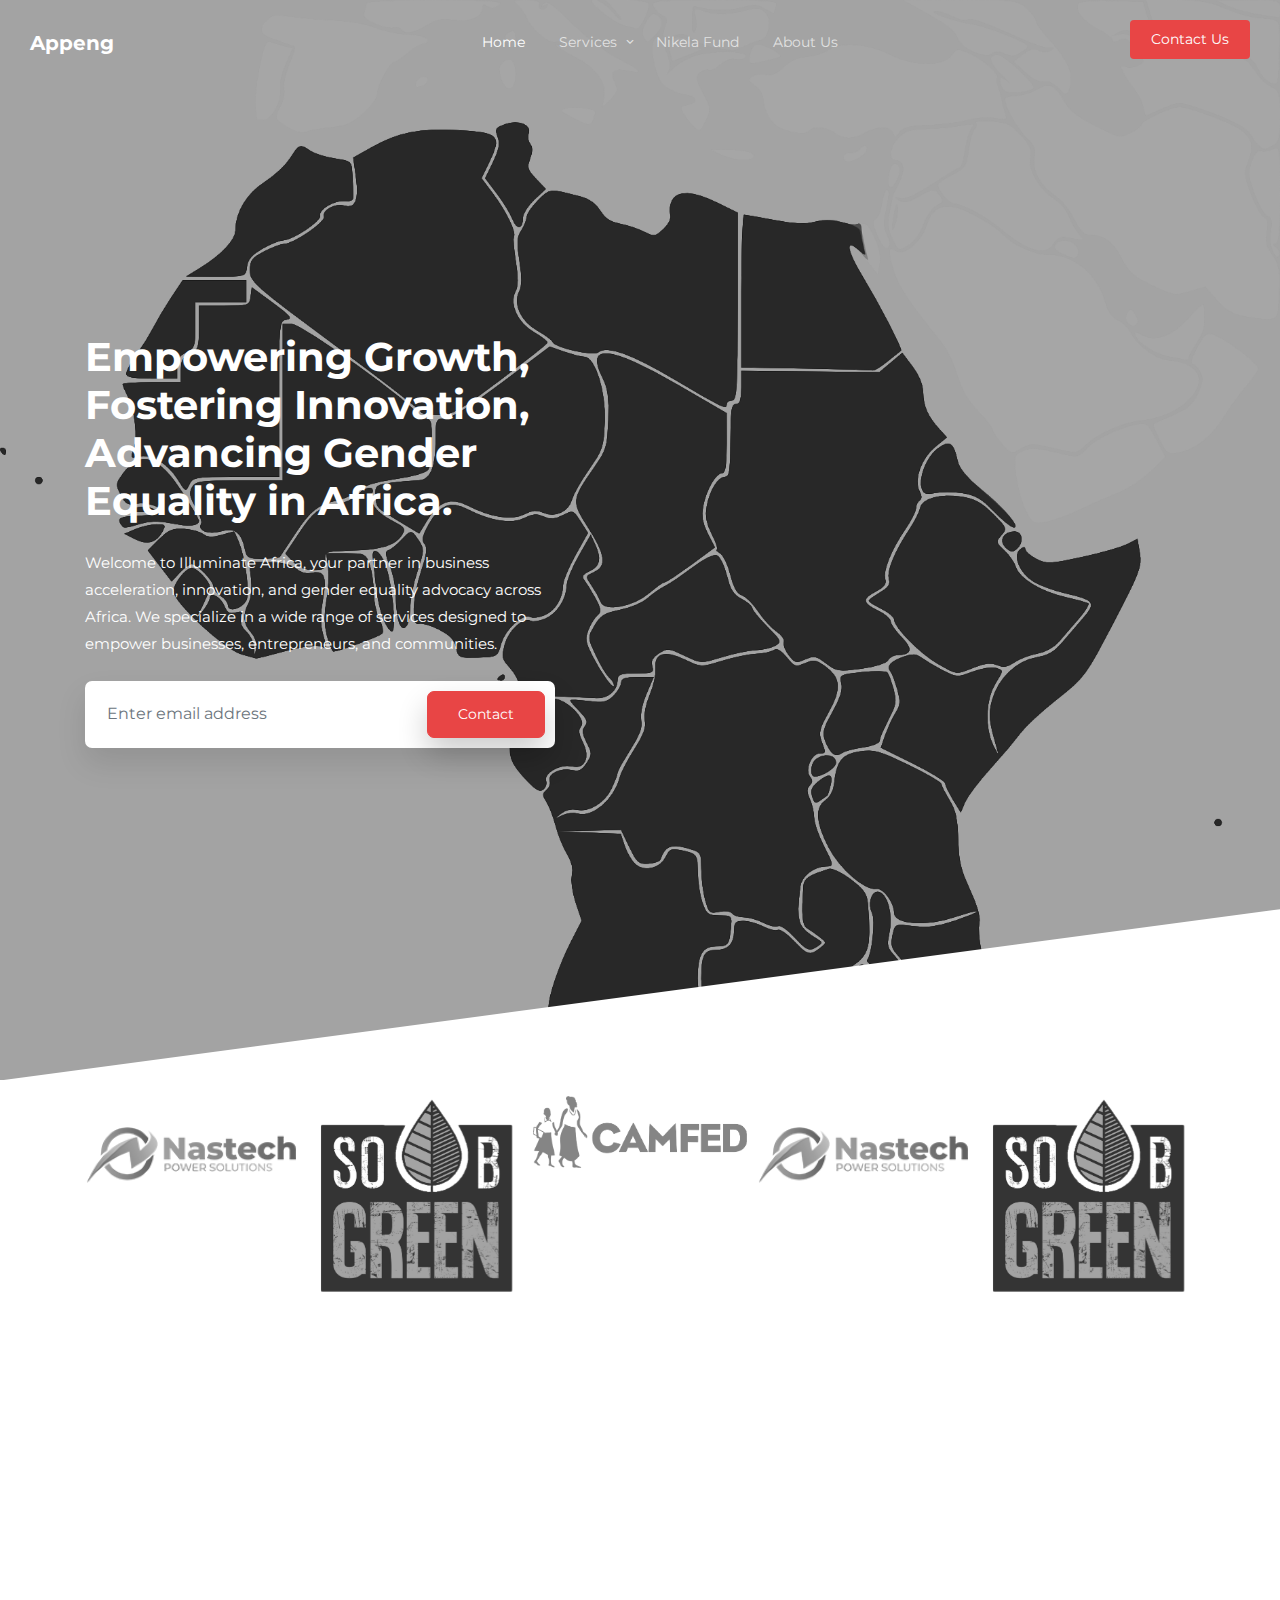
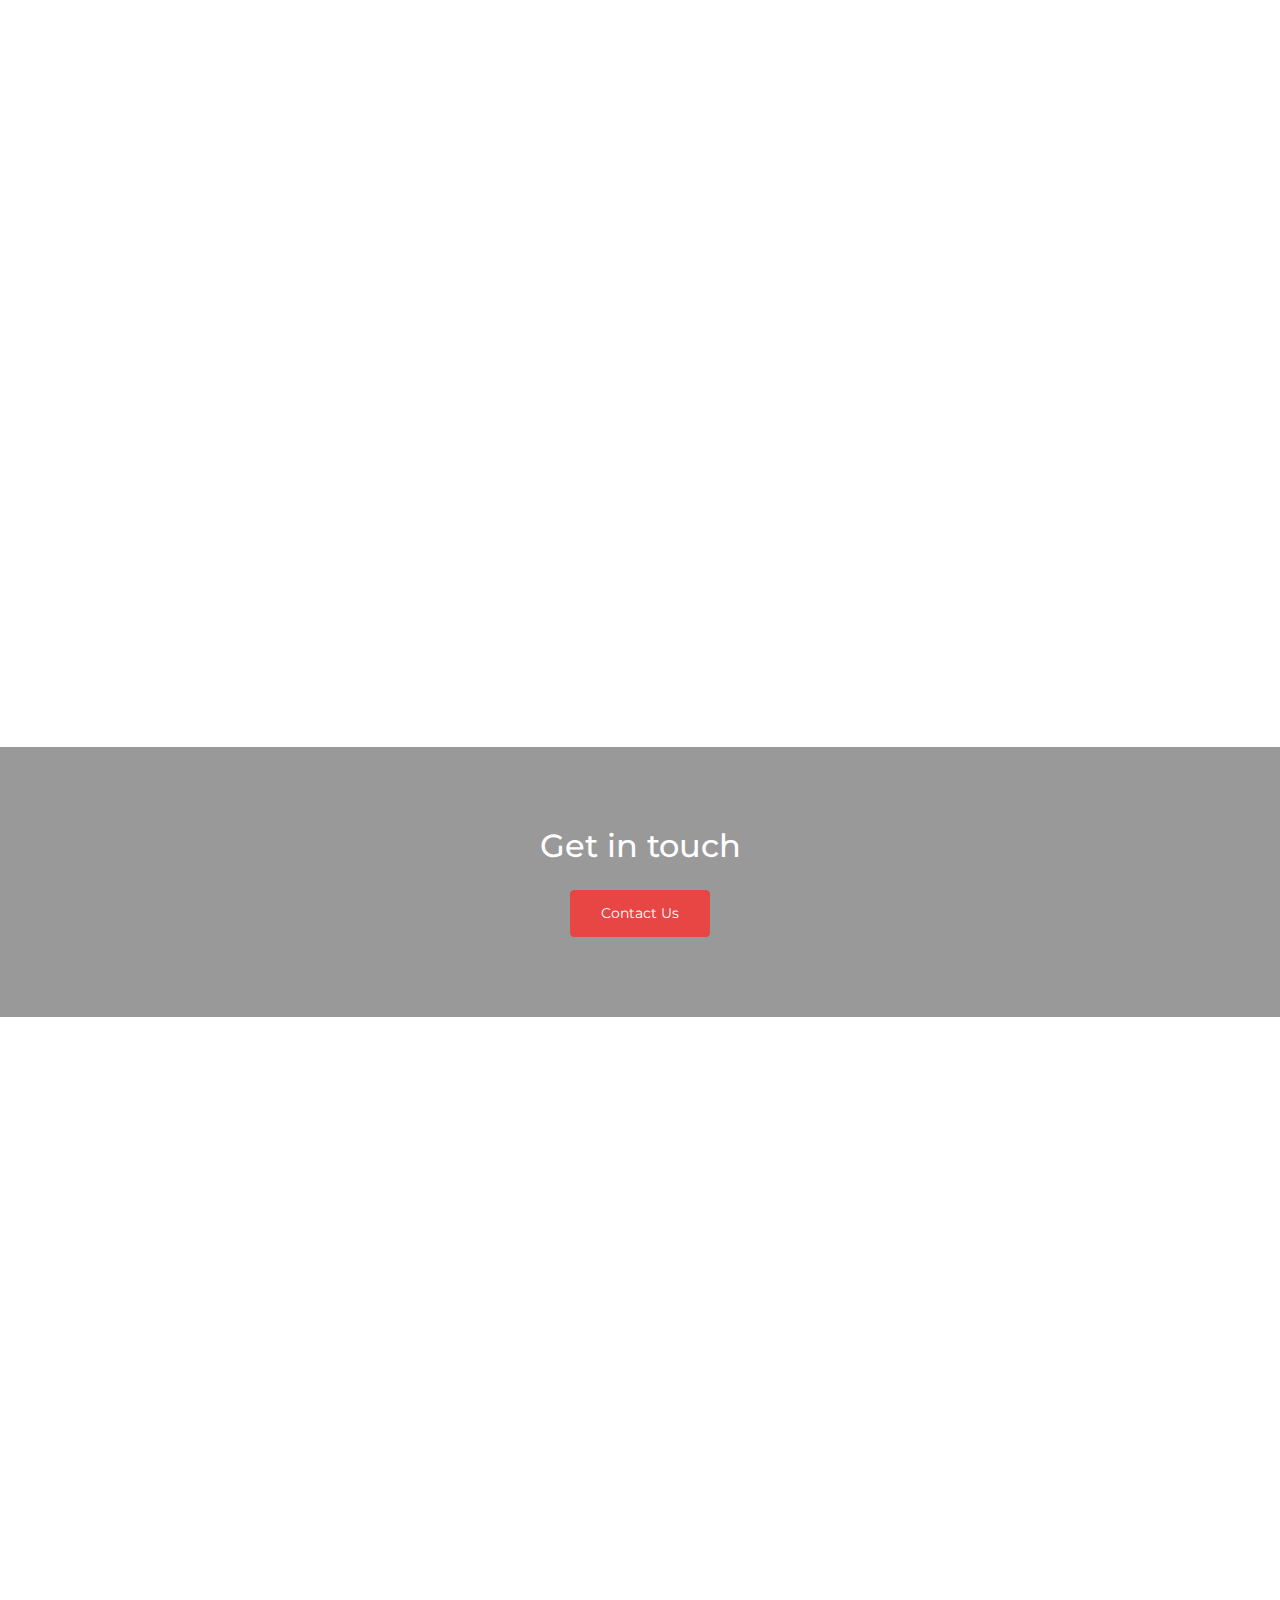
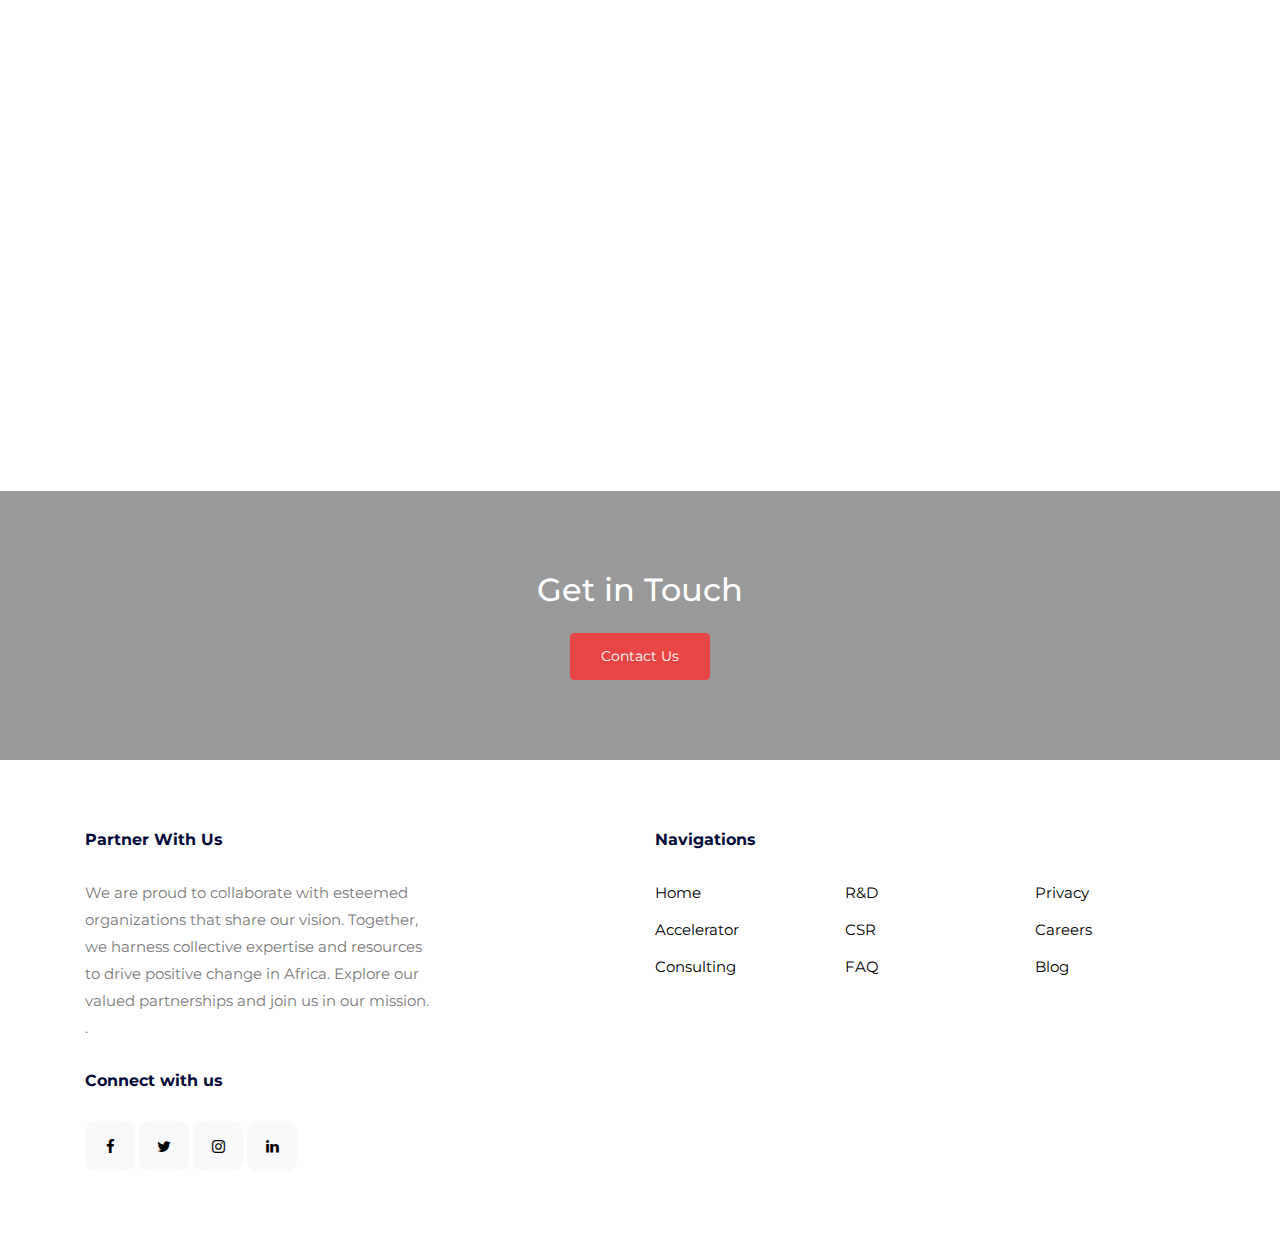
==== commit 591475c4: "first commit" ====
--- a/index.html
+++ b/index.html
@@ -47,7 +47,8 @@
 
       <nav class="site-nav">
         <div class="logo">
-          <a href="index.html" class="text-white">Append<span class="text-black">.</span></a>
+          <a href="index.html" class="text-white">Appeng<span class="text-black"></span></a>
+          <!-- <a  href="index.html"><img src="images/ia1.jpg" width="200" height="150"  ></a> -->
         </div>
         <div class="row align-items-center">
           
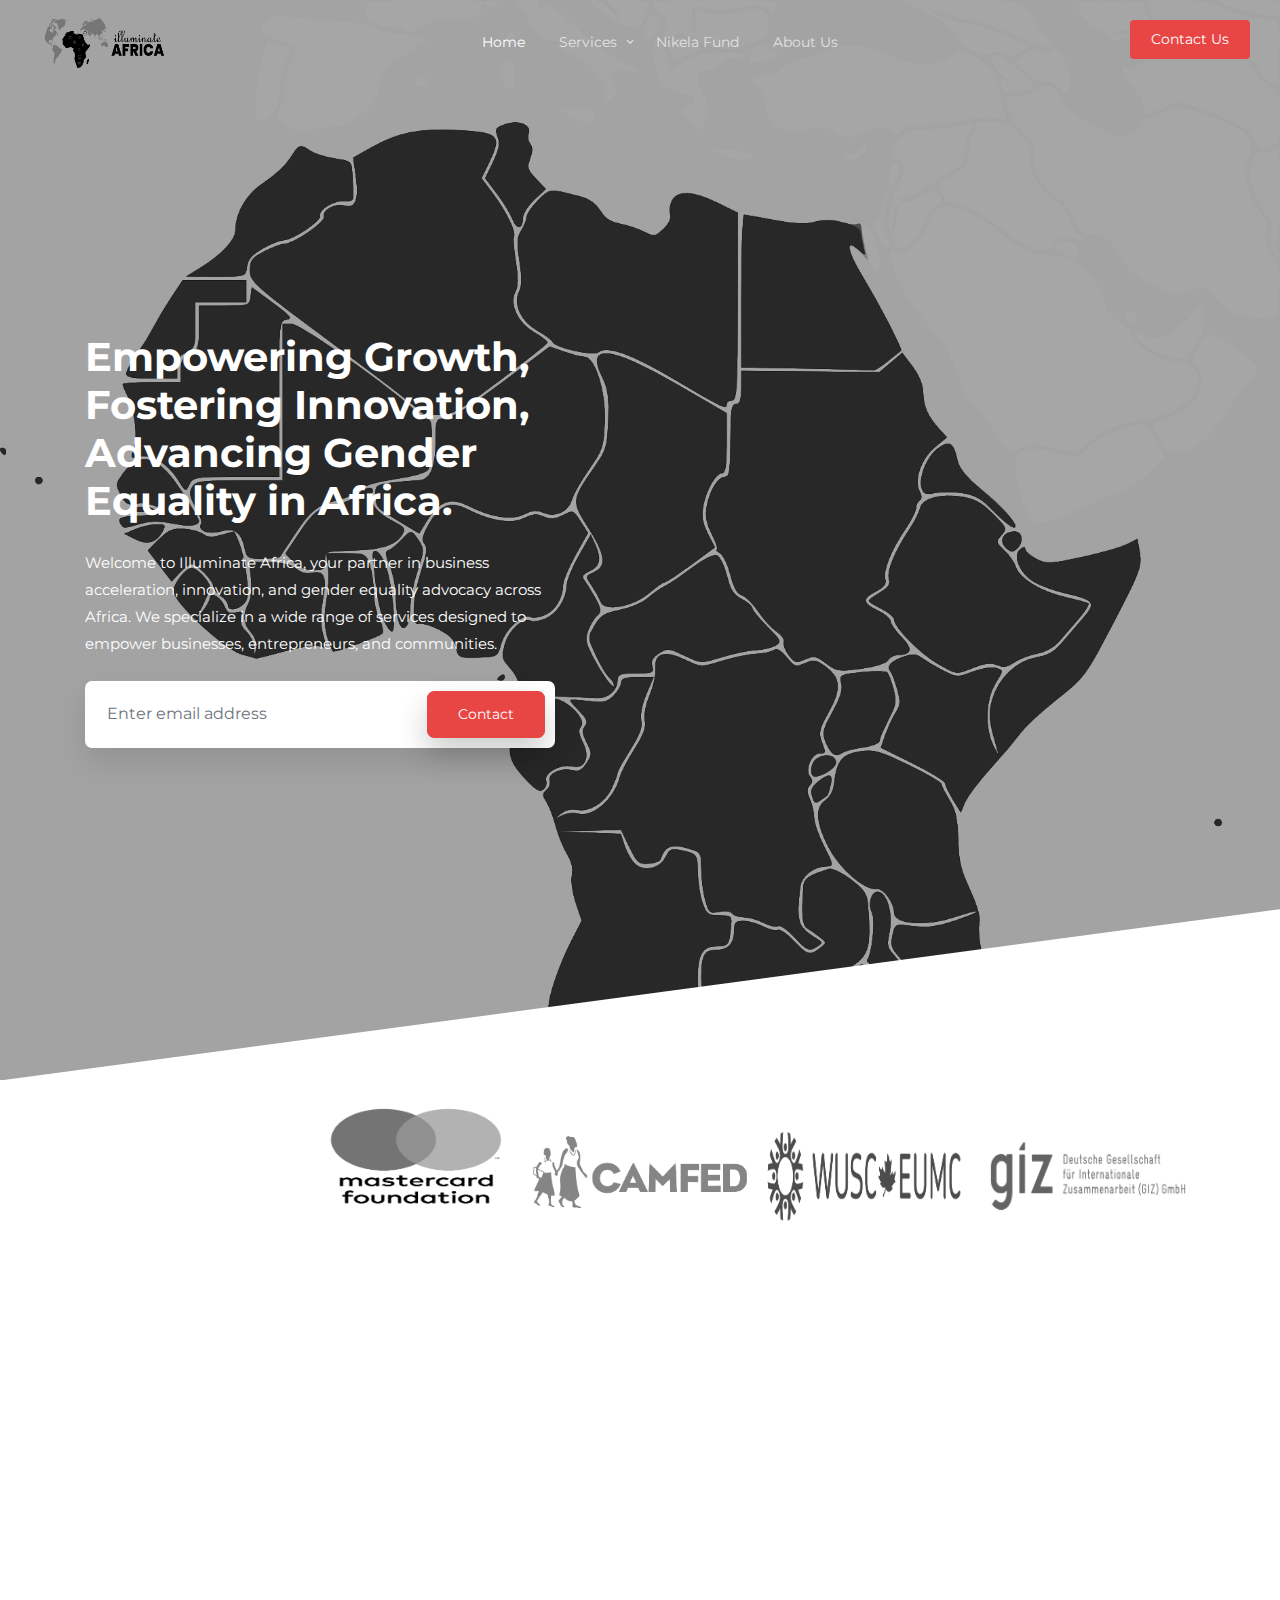
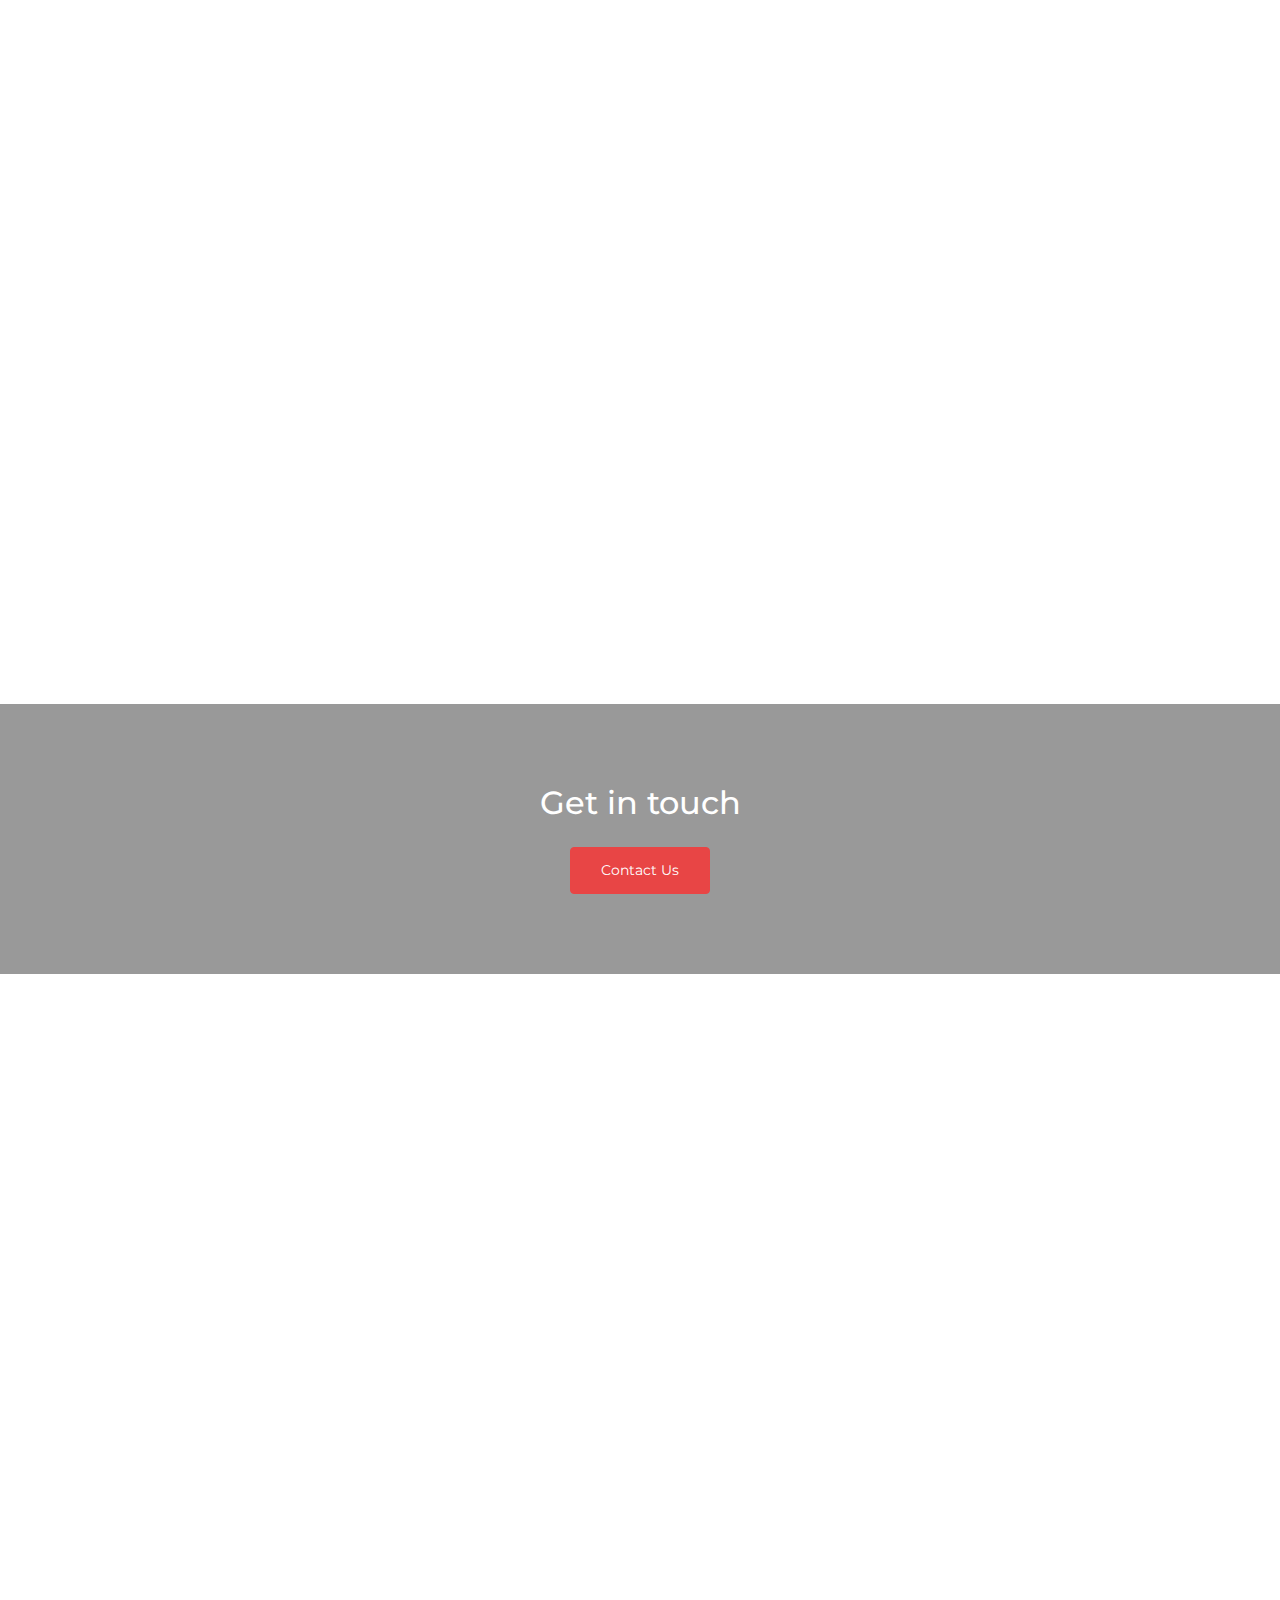
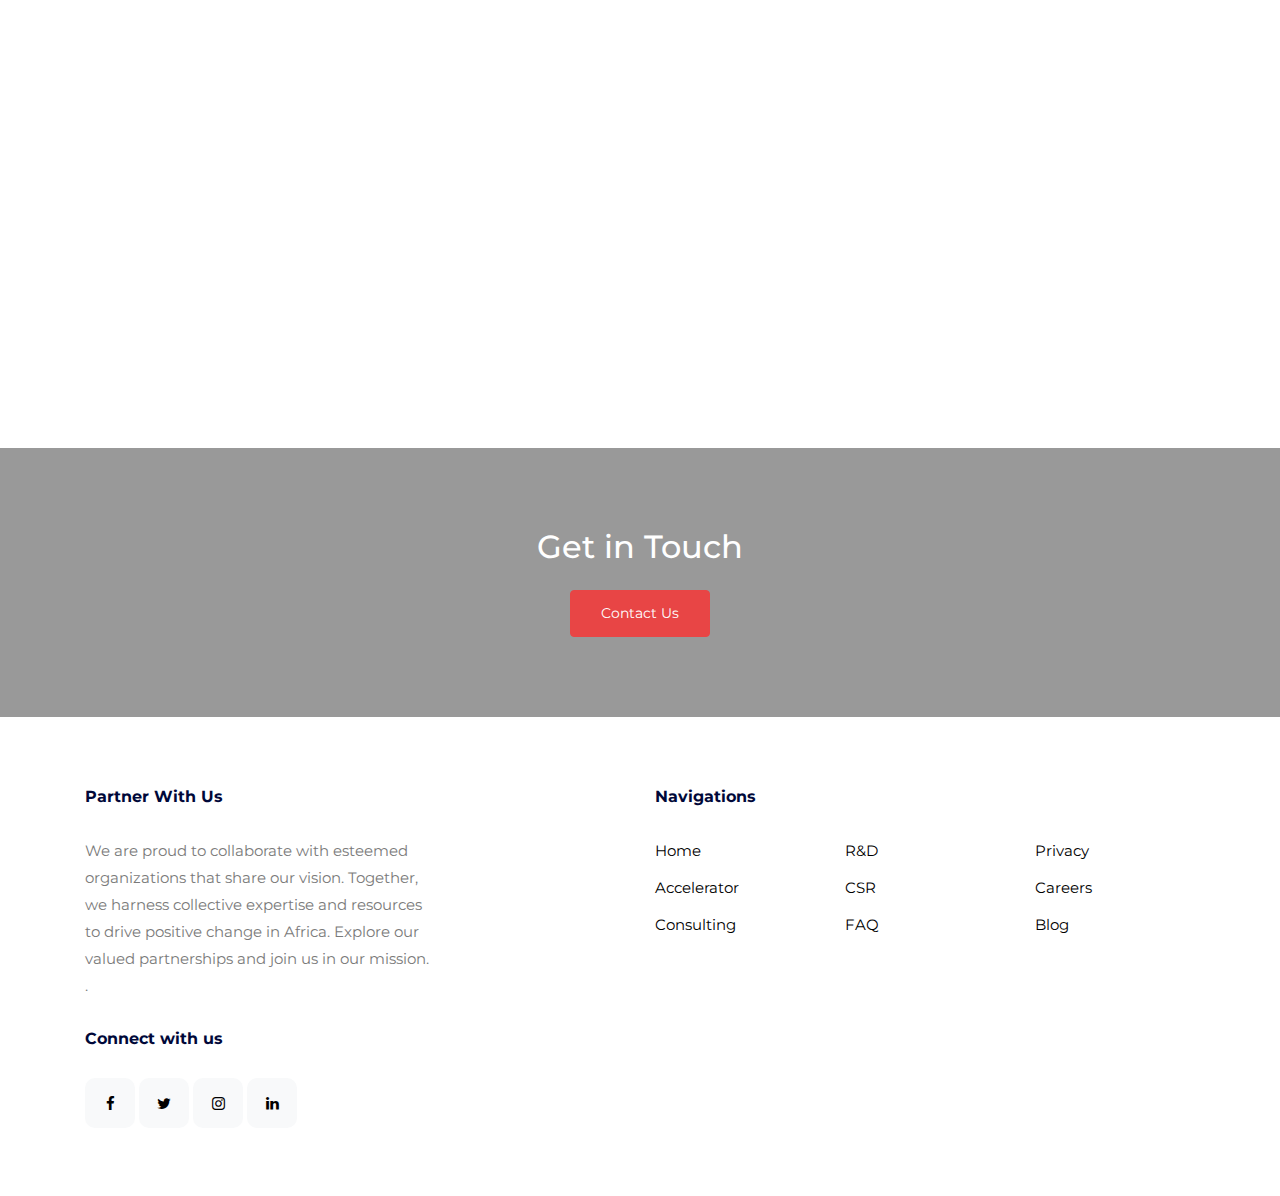
==== commit 6fb8cd89: "logos and images" ====
--- a/index.html
+++ b/index.html
@@ -47,8 +47,9 @@
 
       <nav class="site-nav">
         <div class="logo">
-          <a href="index.html" class="text-white">Appeng<span class="text-black"></span></a>
-          <!-- <a  href="index.html"><img src="images/ia1.jpg" width="200" height="150"  ></a> -->
+          <!-- <a href="index.html" class="text-white">Appeng<span class="text-black"></span></a> -->
+          <!-- <a  href="index.html"><img src="images/ia.png" width="120" height="150"  ></a> -->
+          <a  href="index.html"><img src="images/ilm (1).png" width="150" height="180"  ></a>
         </div>
         <div class="row align-items-center">
           
@@ -76,7 +77,7 @@
                 </ul>
               </li>
               <li><a href="nikela.html">Nikela Fund</a></li>
-              <li><a href="about.html">About Us</a></li>
+              <li><a href="#">About Us</a></li>
             </ul>
 
             <ul class="js-clone-nav d-none d-lg-inline-block text-left site-menu float-right menu-absolute">
@@ -123,15 +124,41 @@
       <div class="container">
 
         <div class="owl-logos owl-carousel">
-          <div class="item">
-            <img src="images/nastech.png" alt="Image" class="img-fluid">
-          </div>
-          <div class="item">
-            <img src="images/sobgreen.png" alt="Image" class="img-fluid">
-          </div>
-          <div class="item">
-            <img src="images/camfed.png" alt="Image" class="img-fluid">
-          </div>
+
+          
+          <div class="item">
+            <!-- <img src="images/sobgreen.png" alt="Image" class="img-fluid"> -->
+          </div>
+         
+          <div class="item">
+            <img src="images/mc.png" alt="Image" class="img-fluid"style="Width: 220 px; Height : 120px">
+          </div>
+          <div class="item">
+            <img src="images/camfed.png" alt="Image" class="img-fluid" style=" margin-top:40px">
+          </div>
+          
+          <div class="item">
+            <img src="images/wusc.png" alt="Image" class="img-fluid" style="Width: 240 px; Height : 160px">
+          </div>
+          <div class="item">
+            <img src="images/giz.png" alt="Image" class="img-fluid"style="Width: 220 px; Height : 160px">
+          </div>
+          <div class="item">
+            <img src="images/nastech.png" alt="Image" class="img-fluid" style=" margin-top:20px">
+          </div>
+          <div class="item">
+            <img src="images/rail.png" alt="Image" class="img-fluid" style="Width: 220 px; Height : 160px">
+          </div>
+          <div class="item">
+            <img src="images/afrilabs.png" alt="Image" class="img-fluid" style="Width: 217 px; Height : 68px ; margin-top:40px;">
+          </div>
+     
+        <div class="item">
+          <img src="images/digiverse.PNG" alt="Image" class="img-fluid" style="Width: 217 px; Height : 68px; margin-top:40px" > 
+        </div>
+
+      </div>  
+       
           <!-- <div class="item">
             <img src="images/logo-paypal.png" alt="Image" class="img-fluid">
           </div>
--- a/css/style.css
+++ b/css/style.css
@@ -9,6 +9,8 @@
 */
 html {
   overflow-x: hidden; }
+
+  owl-carousel .owl-item img{display:block;width:74%}
 
 body {
   font-family: "Montserrat", sans-serif;
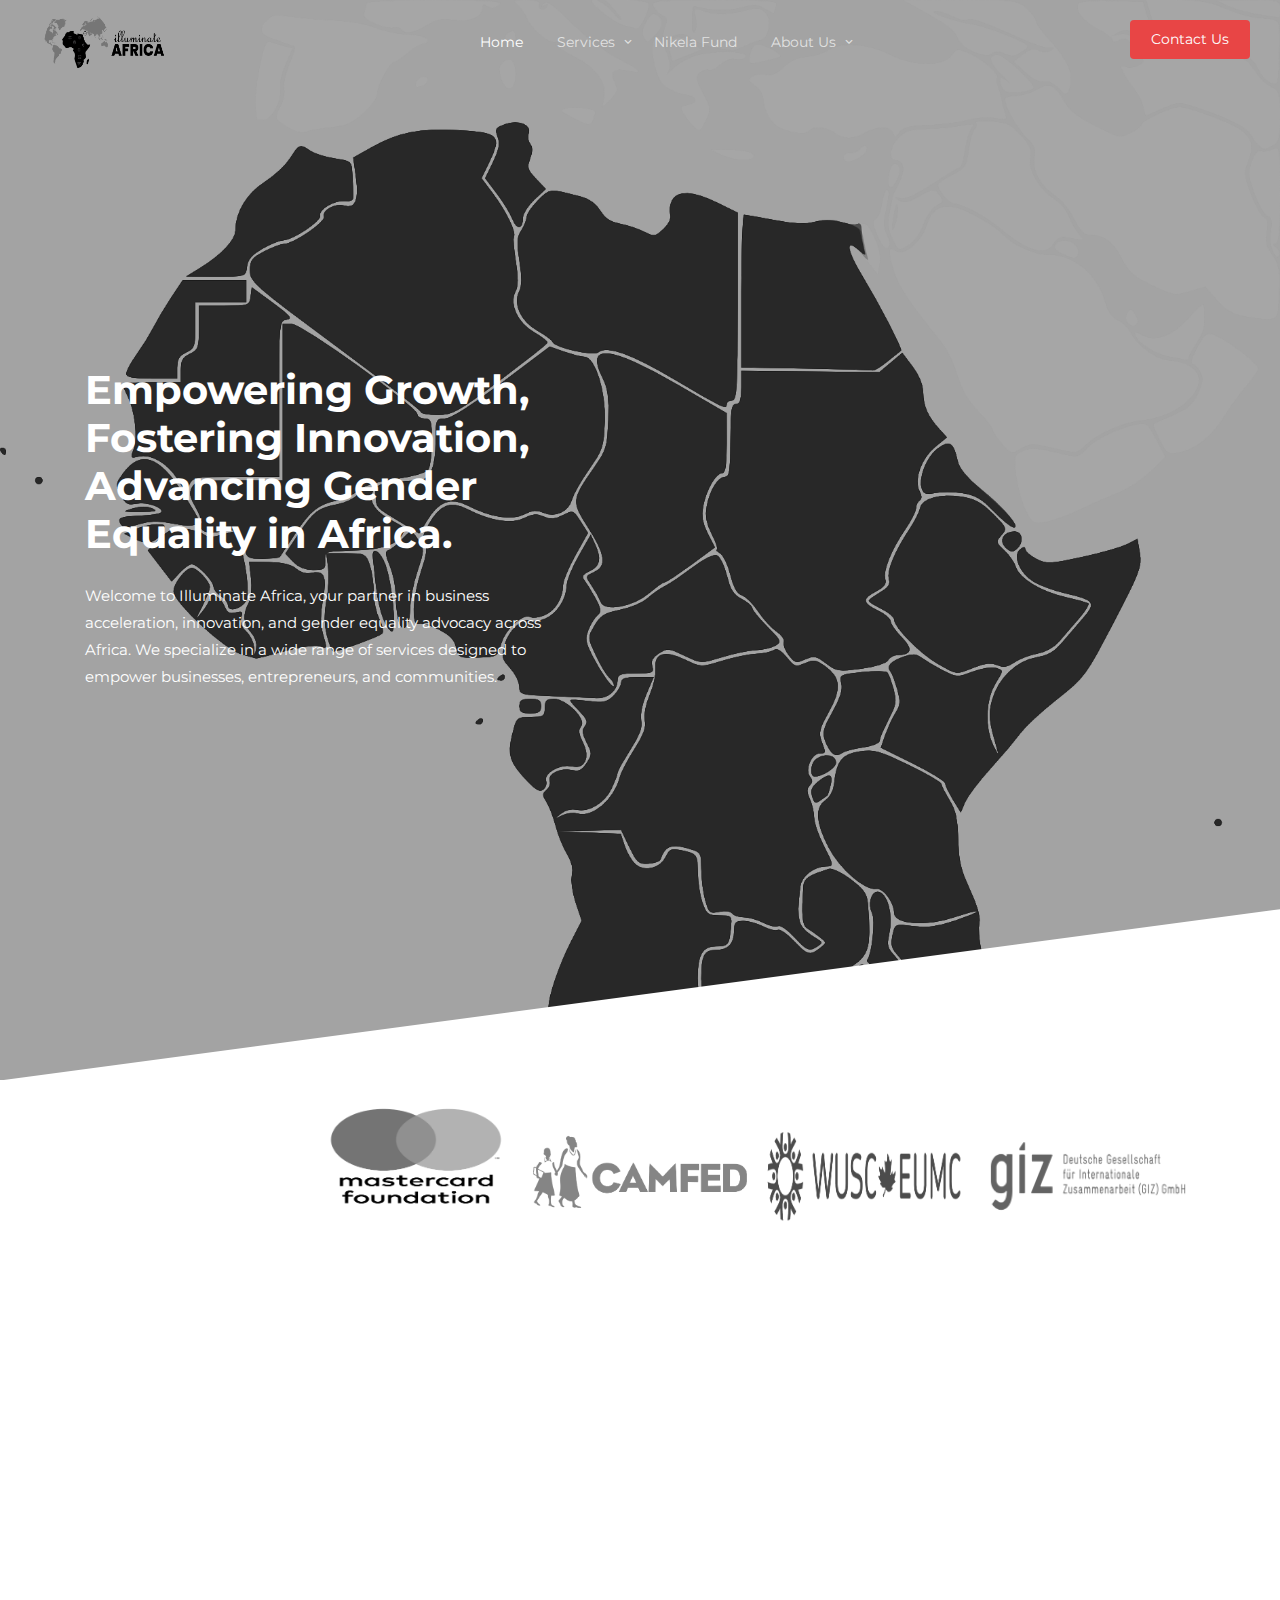
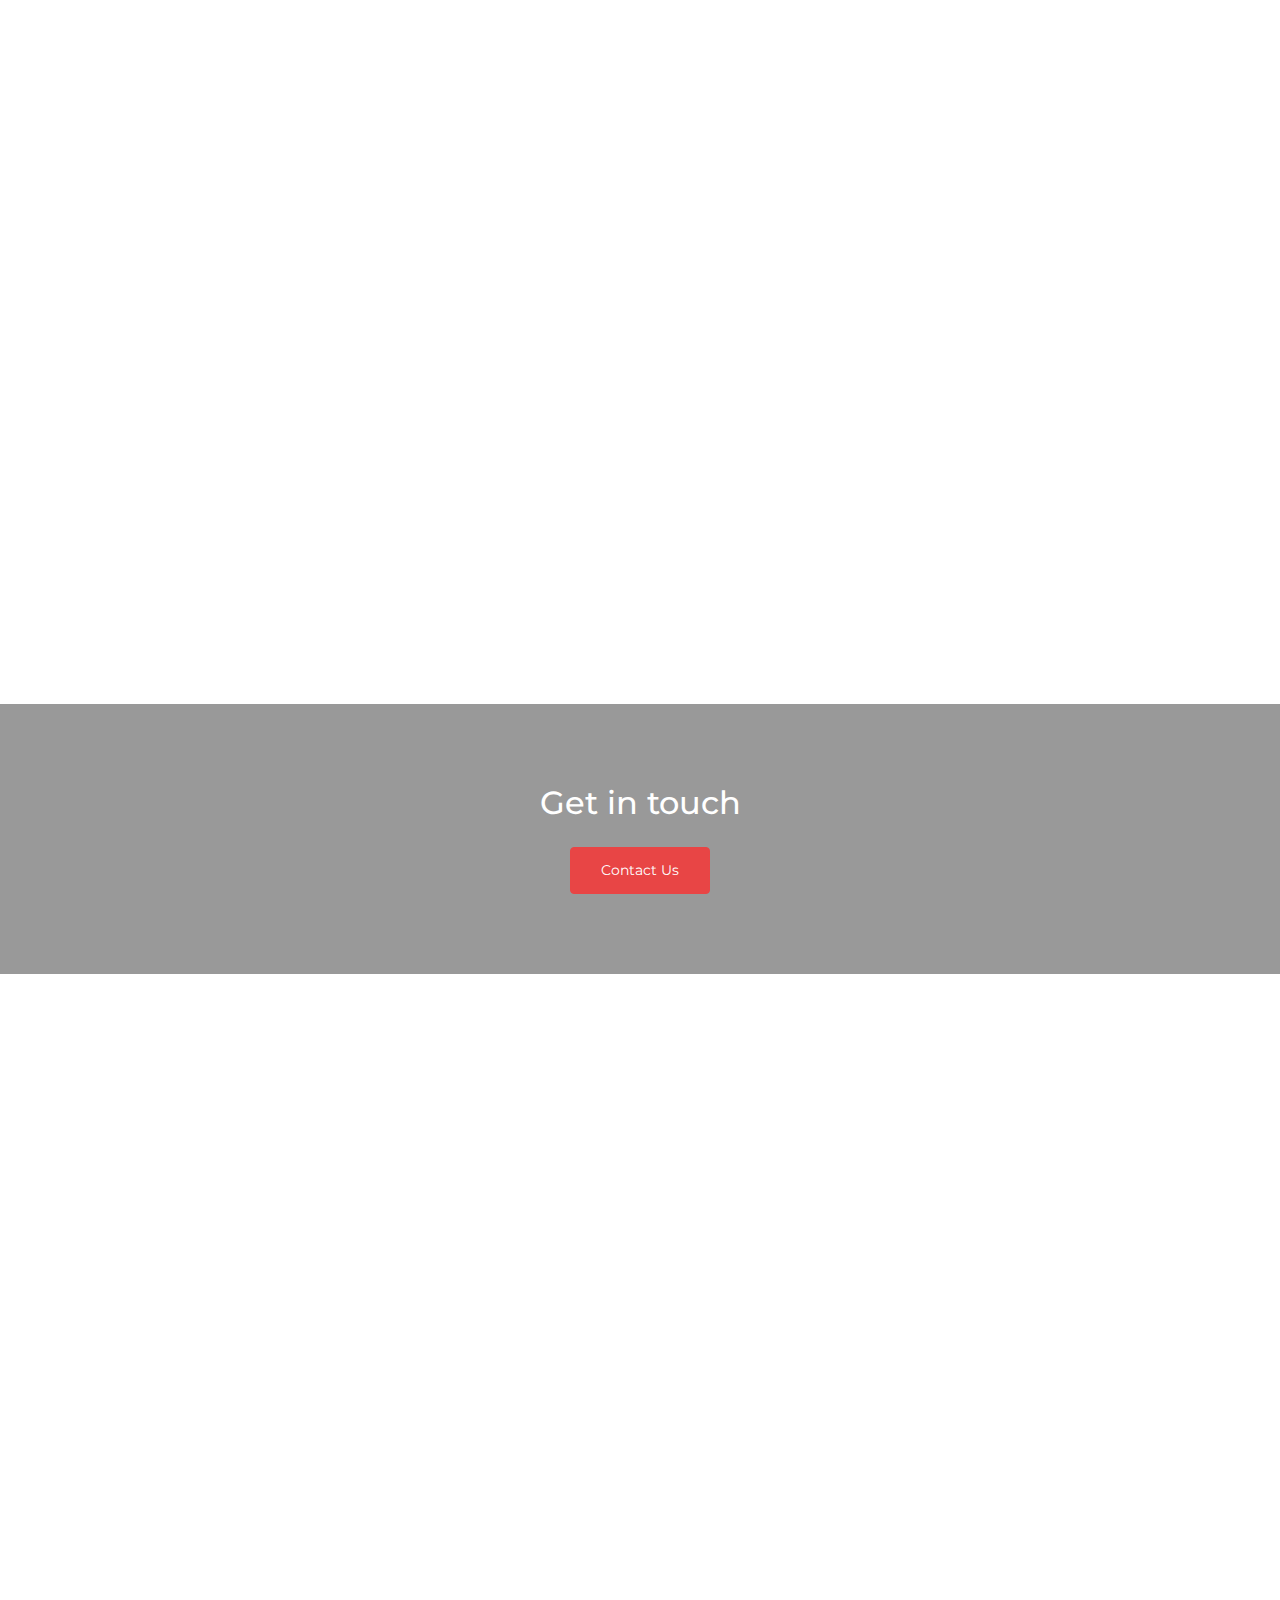
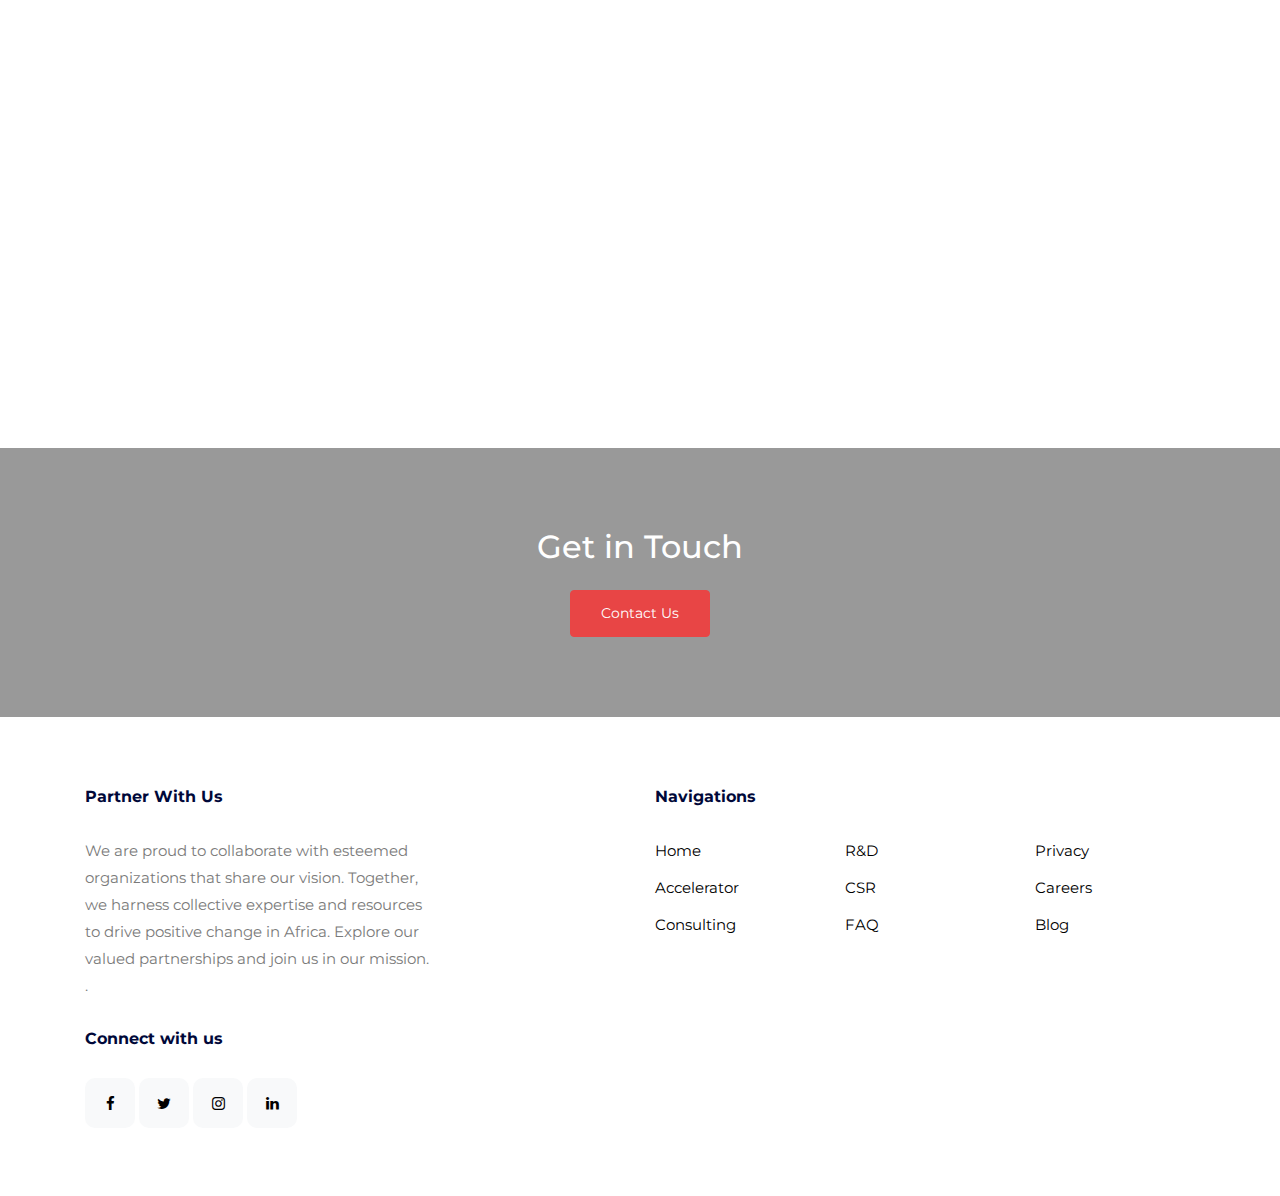
==== commit 4cab0082: "contact us done" ====
--- a/index.html
+++ b/index.html
@@ -10,7 +10,7 @@
   <meta charset="utf-8">
   <meta name="viewport" content="width=device-width, initial-scale=1, shrink-to-fit=no">
   <meta name="author" content="Untree.co">
-  <link rel="shortcut icon" href="favicon.png">
+  <link rel="shortcut icon" href="images/ia.png">
 
   <meta name="description" content="" />
   <meta name="keywords" content="bootstrap, bootstrap4" />
@@ -28,7 +28,7 @@
   <link rel="stylesheet" href="css/aos.css">
   <link rel="stylesheet" href="css/style.css">
 
-  <title>Append Free HTML Template by Untree.co</title>
+  <title>Illuminate Africa</title>
 </head>
 <body>
 
@@ -63,21 +63,20 @@
                   <li><a href="accelerator.html">Upanuzi Accelerator</a></li>
                   <li><a href="consulting.html">Business Consulting</a></li>
                   <li><a href="research.html">Research and Development</a></li>
-                  <li><a href="csr.html">CSR Advisory</a></li>
-
-                   <!-- <li class="has-children"> 
-                    <a href="#">Menu Two</a>
-                   <ul class="dropdown">
-                      <li><a href="#">Sub Menu One</a></li>
-                      <li><a href="#">Sub Menu Two</a></li>
-                      <li><a href="#">Sub Menu Three</a></li>
-                    </ul> 
-                  </li> -->
+                  <li><a href="csr.html">CSR Advisory</a></li>               
                   <!-- <li><a href="#">Menu Three</a></li> -->
                 </ul>
               </li>
               <li><a href="nikela.html">Nikela Fund</a></li>
-              <li><a href="#">About Us</a></li>
+              <li class="has-children"> 
+                <a href="#">About Us</a>
+               <ul class="dropdown">
+                  <li><a href="mission.html">Mission & Vision</a></li>
+                  <li><a href="#">Team</a></li>
+                  <li><a href="#">Advisory Board</a></li>
+                </ul> 
+              </li> 
+              <!-- <li><a href="#">About Us</a></li> -->
             </ul>
 
             <ul class="js-clone-nav d-none d-lg-inline-block text-left site-menu float-right menu-absolute">
@@ -104,10 +103,10 @@
             <h1 class="text-white font-weight-bold mb-4" data-aos="fade-up" data-aos-delay="0">Empowering Growth, Fostering Innovation, Advancing Gender Equality in Africa.</h1>
             <p class="text-white mb-4" data-aos="fade-up" data-aos-delay="100">Welcome to Illuminate Africa, your partner in business acceleration,  innovation, and gender equality advocacy across Africa. We specialize in a wide range of services designed to empower businesses, entrepreneurs, and communities.
             </p>
-            <form action="#" class="sign-up-form d-flex" data-aos="fade-up" data-aos-delay="200">
+            <!-- <form action="#" class="sign-up-form d-flex" data-aos="fade-up" data-aos-delay="200">
               <input type="text" class="form-control" placeholder="Enter email address">
-              <input type="submit" class="btn btn-primary" value="Contact">
-            </form>
+             <input type="submit" class="btn btn-primary" value="Send">
+            </form> -->
           
           </div>
           
@@ -237,31 +236,7 @@
               </div>
             </div>
           </div>
-          <!-- <div class="col-md-6 col-lg-4 mb-4 mb-lg-4" data-aos="fade-up" data-aos-delay="400">
-            <div class="unit-4 d-flex">
-              <div class="unit-4-icon mr-4">
-                <span class="feather-shopping-bag"></span>
-              </div>
-              <div>
-                <h3>Cool Pricing</h3>
-                <p>Far far away, behind the word mountains, far from the countries Vokalia and Consonantia, there live the blind texts. </p>
-                <p><a href="#">Learn More</a></p>
-              </div>
-            </div>
-          </div>
-          <div class="col-md-6 col-lg-4 mb-4 mb-lg-4" data-aos="fade-up" data-aos-delay="500">
-            <div class="unit-4 d-flex">
-              <div class="unit-4-icon mr-4">
-                <span class="feather-smartphone"></span>
-              </div>
-              <div>
-                <h3>Mobile Apps</h3>
-                <p>Far far away, behind the word mountains, far from the countries Vokalia and Consonantia, there live the blind texts. </p>
-                <p><a href="#">Learn More</a></p>
-              </div>
-            </div>
-          </div> -->
-
+  
         </div>
       </div>
     </div>
@@ -272,7 +247,7 @@
         <div class="row">
           <div class="col-lg-7 mx-auto text-center">
             <h2 class="text-white mb-4">Get in touch</h2>
-            <p class="mb-0"><a href="https://untree.co/" rel="noopener" class="btn btn-primary"> Contact Us</a></p>
+            <p class="mb-0"><a href="contact.html" rel="noopener" class="btn btn-primary"> Contact Us</a></p>
           </div>
         </div>
       </div>
@@ -298,7 +273,7 @@
             
             <h2 class="font-weight-bold mb-4 heading">Women's Economic Empowerment: </h2>
             <p class="mb-4">Gender equality and women's economic empowerment are core values at Illuminate Africa. We believe in fostering inclusive opportunities for women entrepreneurs and leaders.</p>
-            <p><a href="#" class="btn btn-primary">Contact Us</a></p>
+            <p><a href="contact.html" class="btn btn-primary">Contact Us</a></p>
 
           </div>
           
@@ -317,276 +292,24 @@
             
             <h2 class="font-weight-bold mb-4">Skills Development</h2>
             <p class="mb-4">In today's fast-paced world, continuous learning and skill development are essential. Our Skills Development programs offer comprehensive training designed to enhance your capabilities and keep you ahead of the curve. </p>
-            <p><a href="#" class="btn btn-primary">Contact Us</a></p>
-
-          </div>
-          
-        </div>
-
-      </div>
-    </div>
-
-
-
-    <!-- <div class="pricing-section">
-      <div class="container">
-        <div class="section-title text-center mb-5" data-aos="fade-up" data-aos-delay="0">
-          <h2 class="heading font-weight-bold mb-5">Plans</h2>
-
-          <div class="switch-plan">
-            
-            <div class="d-inline-flex align-items-center">
-              <div class="period">Monthly</div>
-              <a href="#" class="period-toggle js-period-toggle"></a>
-              <div class="period"><span class="mr-2">Yearly</span><span class="save-percent">Save 25%</span></div>
-            </div>
-
-          </div>
-        </div>
-        
-
-        <div class="row">
-          <div class="col-md-6 col-lg-4" data-aos="fade-up" data-aos-delay="0">
-            <div class="pricing-item ">
-              <h3>Basic</h3>
-              <div class="description">
-                <p>Far far away, behind the word mountains</p>
-              </div>
-              <div class="period-change mb-4 d-block">
-                <div class="price-wrap">
-                  <div class="price">
-                    <div>
-                      <div>$29</div>
-                      <div>$299</div>
-                    </div>
-                  </div>
-                </div>
-                <div class="d-inline-flex align-items-center text-center period-wrap">
-                  <div class="d-inline-block mr-1">Per</div>
-                  <div class="d-block text-left period">
-                    <div>
-                      <div>Month</div>
-                      <div>Year</div>
-                    </div>
-                  </div>
-                </div>
-              </div>
-              <ul class="list-unstyled mb-4">
-                <li class="d-flex"><span class="feather-check-square mr-2 mt-1"></span><span>Far far away, behind the word mountains</span></li>
-                <li class="d-flex"><span class="feather-check-square mr-2 mt-1"></span><span>Far far away, behind the word mountains</span></li>
-              </ul>
-              <div>
-                <a href="#" class="btn btn-primary">Get Started</a>
-              </div>
-            </div>
-          </div>
-
-          <div class="col-md-6 col-lg-4" data-aos="fade-up" data-aos-delay="100">
-            <div class="pricing-item active">
-              <h3>Advanced</h3>
-              <div class="description">
-                <p>Far far away, behind the word mountains</p>
-              </div>
-              <div class="period-change mb-4 d-block">
-                <div class="price-wrap">
-                  <div class="price">
-                    <div>
-                      <div>$49</div>
-                      <div>$599</div>
-                    </div>
-                  </div>
-                </div>
-                <div class="d-inline-flex align-items-center text-center period-wrap">
-                  <div class="d-inline-block mr-1">Per</div>
-                  <div class="d-block text-left period">
-                    <div>
-                      <div>Month</div>
-                      <div>Year</div>
-                    </div>
-                  </div>
-                </div>
-              </div>
-              <ul class="list-unstyled mb-4">
-                <li class="d-flex"><span class="feather-check-square mr-2 mt-1"></span><span>Far far away, behind the word mountains</span></li>
-                <li class="d-flex"><span class="feather-check-square mr-2 mt-1"></span><span>Far far away, behind the word mountains</span></li>
-              </ul>
-              <div>
-                <a href="#" class="btn btn-primary">Get Started</a>
-              </div>
-            </div>
-          </div>
-
-          <div class="col-md-6 col-lg-4" data-aos="fade-up" data-aos-delay="200">
-            <div class="pricing-item ">
-              <h3>Premium</h3>
-              <div class="description">
-                <p>Far far away, behind the word mountains</p>
-              </div>
-              <div class="period-change mb-4 d-block">
-                <div class="price-wrap">
-                  <div class="price">
-                    <div>
-                      <div>$99</div>
-                      <div>$1,999</div>
-                    </div>
-                  </div>
-                </div>
-                <div class="d-inline-flex align-items-center text-center period-wrap">
-                  <div class="d-inline-block mr-1">Per</div>
-                  <div class="d-block text-left period">
-                    <div>
-                      <div>Month</div>
-                      <div>Year</div>
-                    </div>
-                  </div>
-                </div>
-              </div>
-              <ul class="list-unstyled mb-4">
-                <li class="d-flex"><span class="feather-check-square mr-2 mt-1"></span><span>Far far away, behind the word mountains</span></li>
-                <li class="d-flex"><span class="feather-check-square mr-2 mt-1"></span><span>Far far away, behind the word mountains</span></li>
-              </ul>
-              <div>
-                <a href="#" class="btn btn-primary">Get Started</a>
-              </div>
-            </div>
-          </div>
-        </div>
-      </div>
-    </div>
-
-     -->
-
-    <!-- <div class="testimonial-section">
-      <div class="container">
-        <div class="row align-items-center justify-content-between">
-          <div class="col-lg-4 mb-5 section-title" data-aos="fade-up" data-aos-delay="0">
-            
-            <h2 class="mb-4 font-weight-bold heading">Testimonials</h2>
-            <p class="mb-4">Far far away, behind the word mountains, far from the countries Vokalia and Consonantia, there live the blind texts. </p>
-            <p><a href="#" class="btn btn-primary">Product Tour</a></p>
-          </div>
-          <div class="col-lg-7" data-aos="fade-up" data-aos-delay="100">
-            
-            <div class="testimonial--wrap">
-              <div class="owl-single owl-carousel no-dots no-nav">
-                <div class="testimonial-item">
-                  <div class="d-flex align-items-center mb-4">
-                    <div class="photo mr-3">
-                      <img src="images/person_4-min.jpg" alt="Image" class="img-fluid">
-                    </div>
-                    <div class="author">
-                      <cite class="d-block mb-0">Kaila Woodland</cite>
-                      <span>Owner, Greenland, Inc.</span>
-                    </div>
-                  </div>
-                  <blockquote>
-                    <p>&ldquo;Far far away, behind the word mountains, far from the countries Vokalia and Consonantia, there live the blind texts. Separated they live.&rdquo;</p>
-                  </blockquote>
-                </div>  
-
-                <div class="testimonial-item">
-                  <div class="d-flex align-items-center mb-4">
-                    <div class="photo mr-3">
-                      <img src="images/person_1-min.jpg" alt="Image" class="img-fluid">
-                    </div>
-                    <div class="author">
-                      <cite class="d-block mb-0">Kaila Woodland</cite>
-                      <span>Owner, Greenland, Inc.</span>
-                    </div>
-                  </div>
-                  <blockquote>
-                    <p>&ldquo;Far far away, behind the word mountains, far from the countries Vokalia and Consonantia, there live the blind texts. Separated they live.&rdquo;</p>
-                  </blockquote>
-                </div>  
-
-                <div class="testimonial-item">
-                  <div class="d-flex align-items-center mb-4">
-                    <div class="photo mr-3">
-                      <img src="images/person_2-min.jpg" alt="Image" class="img-fluid">
-                    </div>
-                    <div class="author">
-                      <cite class="d-block mb-0">Kaila Woodland</cite>
-                      <span>Owner, Greenland, Inc.</span>
-                    </div>
-                  </div>
-                  <blockquote>
-                    <p>&ldquo;Far far away, behind the word mountains, far from the countries Vokalia and Consonantia, there live the blind texts. Separated they live.&rdquo;</p>
-                  </blockquote>
-                </div>  
-              </div>
-              <div class="custom-nav-wrap">
-                <a href="#" class="custom-owl-prev"><span class="icon-keyboard_backspace"></span></a>
-                <a href="#" class="custom-owl-next"><span class="icon-keyboard_backspace"></span></a>
-              </div>
-            </div>
-
-          </div>
-        </div>
-      </div>
-    </div> -->
-
-     <!-- <div class="site-section bg-light" id="blog-section">
-      <div class="container">
-        <div class="row">
-          <div class="col-7 mb-4 position-relative text-center mx-auto">
-            <h2 class="font-weight-bold text-center">Our Blog Posts</h2>
-            <p>Far far away, behind the word mountains, far from the countries Vokalia and Consonantia, there live the blind texts.</p>
-          </div>
-
-        </div>
-        <div class="row">
-          
-          
-          <div class="col-md-6 mb-5 mb-lg-0 col-lg-4">
-            <div class="blog_entry">
-              <a href="#"><img src="images/img_h_3-min.jpg" alt="Free Website Template by Free-Template.co" class="img-fluid"></a>
-              <div class="p-4 bg-white">
-                <h3><a href="#">Far far away, behind the word mountains</a></h3>
-                <span class="date">April 25, 2019</span>
-                <p>A small river named Duden flows by their place and supplies it with the necessary regelialia.</p>
-                <p class="more"><a href="#">Continue reading...</a></p>
-              </div>
-            </div>
-          </div>
-
-          <div class="col-md-6 mb-5 mb-lg-0 col-lg-4">
-            <div class="blog_entry">
-              <a href="#"><img src="images/img_h_5-min.jpg" alt="Free Website Template by Free-Template.co" class="img-fluid"></a>
-              <div class="p-4 bg-white">
-                <h3><a href="#">Far far away, behind the word mountains</a></h3>
-                <span class="date">April 25, 2019</span>
-                <p>A small river named Duden flows by their place and supplies it with the necessary regelialia.</p>
-                <p class="more"><a href="#">Continue reading...</a></p>
-              </div>
-            </div>
-          </div>
-
-          <div class="col-md-6 mb-5 mb-lg-0 col-lg-4">
-            <div class="blog_entry">
-              <a href="#"><img src="images/img_h_7-min.jpg" alt="Free Website Template by Free-Template.co" class="img-fluid"></a>
-              <div class="p-4 bg-white">
-                <h3><a href="#">Far far away, behind the word mountains</a></h3>
-                <span class="date">April 25, 2019</span>
-                <p>A small river named Duden flows by their place and supplies it with the necessary regelialia.</p>
-                <p class="more"><a href="#">Continue reading...</a></p>
-              </div>
-            </div>
-          </div>
-        </div>
-        <div class="row mt-5">
-          <div class="col-lg-4 mx-auto">
-            <a href="#" class="btn btn-primary btn-block">See All Posts</a>
-          </div>
-        </div>
-      </div>
-    </div> -->
+            <p><a href="contact.html" class="btn btn-primary">Contact Us</a></p>
+
+          </div>
+          
+        </div>
+
+      </div>
+    </div>
+
+
+
 
     <div class="site-section overlay site-cover-2" style="background-image: url('images/africa2.png')">
       <div class="container">
         <div class="row">
           <div class="col-lg-7 mx-auto text-center">
             <h2 class="text-white mb-4">Get in Touch</h2>
-            <p class="mb-0"><a href="https://untree.co/" rel="noopener" class="btn btn-primary">Contact Us</a></p>
+            <p class="mb-0"><a href="contact.html" rel="noopener" class="btn btn-primary">Contact Us</a></p>
           </div>
         </div>
       </div>
